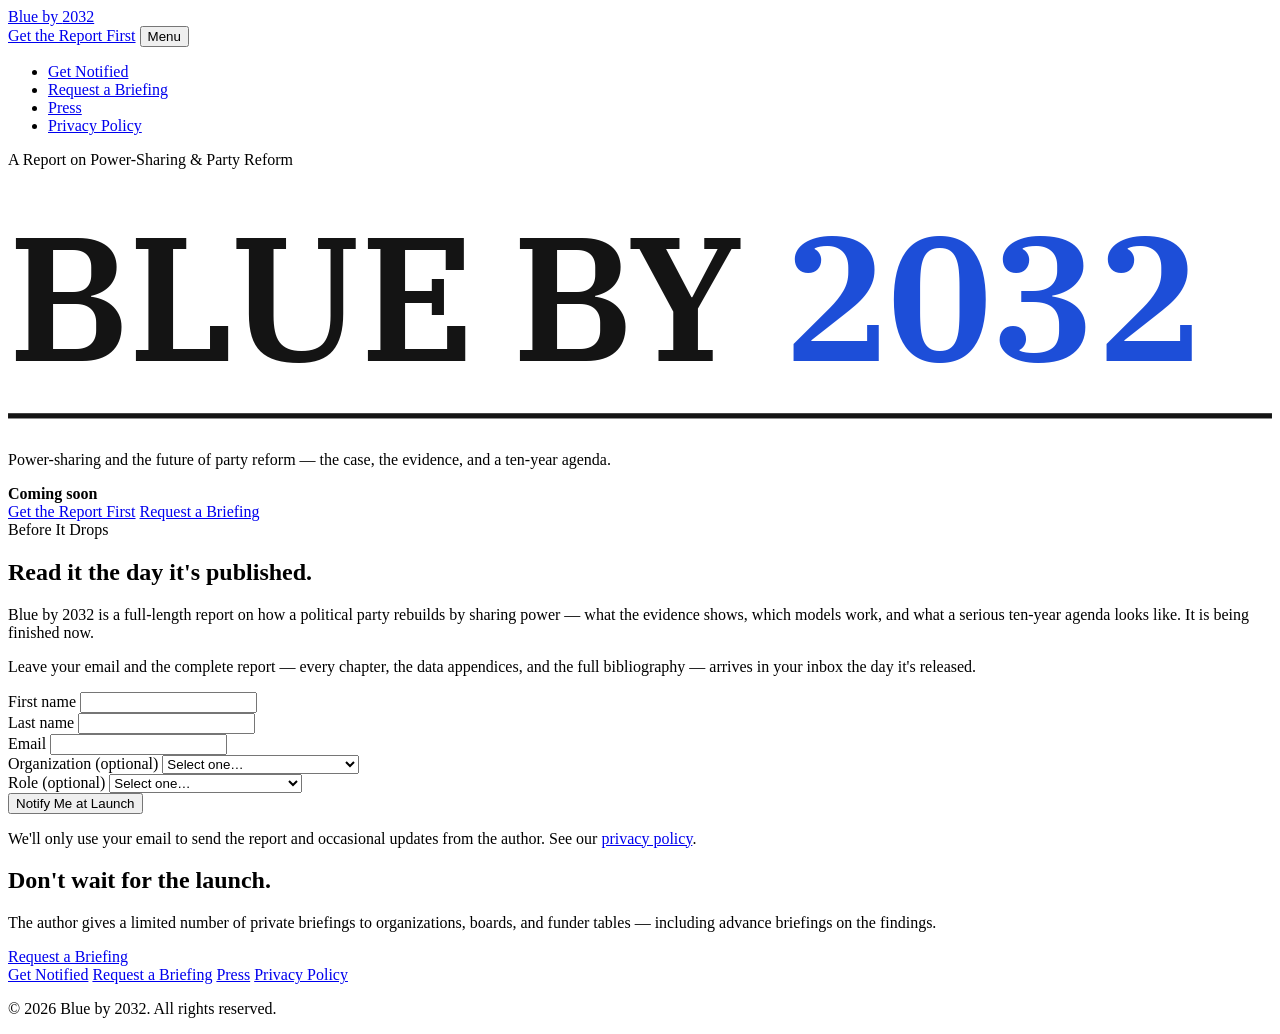
==== report-site/index.html @ 27e2f816 "Mobile hamburger nav + form toasts - Nav drawer extended to every page; toggle renders as a hamburge" ====
<!DOCTYPE html>
<!-- ============================================================
     PRE-LAUNCH HOMEPAGE — live until the manuscript and the
     designed PDF arrive. The full report page is stashed at
     index-report.html; the flip-back checklist is in README.md.
     The notify form below IS the launch download form: same
     Netlify form name (report-download), same fields — so every
     pre-launch signup lands in the same list as launch downloads.
     ============================================================ -->
<html lang="en">
<head>
  <meta charset="UTF-8">
  <meta name="viewport" content="width=device-width, initial-scale=1.0">
  <title>Blue by 2032 — Power-Sharing and the Future of Party Reform</title>
  <meta name="description" content="A forthcoming report on power-sharing and party reform. Sign up to read it the day it's published.">
  <meta property="og:title" content="Blue by 2032">
  <meta property="og:description" content="A forthcoming report on power-sharing and party reform. Sign up to read it the day it's published.">
  <!-- At launch: add assets/social-card.png (1200×630) and restore
       <meta property="og:image" content="/assets/social-card.png"> -->
  <link rel="preconnect" href="https://fonts.googleapis.com">
  <link rel="preconnect" href="https://fonts.gstatic.com" crossorigin>
  <link href="https://fonts.googleapis.com/css2?family=IBM+Plex+Sans:wght@400;600;700&family=IBM+Plex+Serif:ital,wght@0,400;0,600;1,400&display=swap" rel="stylesheet">
  <link rel="stylesheet" href="/css/style.css">
</head>
<body>

  <header class="site-header">
    <div class="bar">
      <a class="brand" href="/">Blue by <span>2032</span></a>
      <div class="header-actions">
        <a class="btn btn-accent" href="#notify">Get the Report First</a>
        <button id="nav-toggle" aria-expanded="false" aria-controls="site-nav" aria-label="Menu">
          <span class="bars" aria-hidden="true"><span></span><span></span><span></span></span><span class="nav-toggle-label">Menu</span>
        </button>
      </div>
    </div>
    <nav id="site-nav" class="site-nav" aria-label="Site">
      <ul>
        <li><a href="#notify">Get Notified</a></li>
        <li><a href="/briefing/">Request a Briefing</a></li>
        <li><a href="/press/">Press</a></li>
        <li><a href="/privacy.html">Privacy Policy</a></li>
      </ul>
    </nav>
  </header>

  <!-- ============ MASTHEAD ============ -->
  <section class="masthead">
    <div class="inner">
      <p class="kicker">A Report on Power-Sharing &amp; Party Reform</p>
      <!-- Wordmark: replace with commissioned SVG (also used for PDF cover + social card) -->
      <svg class="wordmark" viewBox="0 0 720 140" xmlns="http://www.w3.org/2000/svg" role="img" aria-label="Blue by 2032">
        <text x="0" y="100" font-family="IBM Plex Serif, Georgia, serif" font-weight="600" font-size="100" fill="#141414" letter-spacing="-1">BLUE BY <tspan fill="#1d4ed8">2032</tspan></text>
        <rect x="0" y="130" width="720" height="3" fill="#141414"/>
      </svg>
      <p class="subtitle">Power-sharing and the future of party reform — the case, the evidence, and a ten-year agenda.</p>
      <div class="byline">
        <span><strong>Coming soon</strong></span>
      </div>
      <div class="cta-row">
        <a class="btn btn-accent" href="#notify">Get the Report First</a>
        <a class="btn btn-ghost" href="/briefing/">Request a Briefing</a>
      </div>
    </div>
  </section>

  <main class="report">

    <!-- ============ NOTIFY / EARLY ACCESS ============ -->
    <section id="notify">
      <span class="part-label">Before It Drops</span>
      <h2>Read it the day it's published.</h2>
      <p>Blue by 2032 is a full-length report on how a political party rebuilds by sharing power — what the evidence shows, which models work, and what a serious ten-year agenda looks like. It is being finished now.</p>
      <p>Leave your email and the complete report — every chapter, the data appendices, and the full bibliography — arrives in your inbox the day it's released.</p>

      <!-- Same Netlify form as the launch download gate: keep the
           name "report-download" so pre-launch signups and launch
           downloads share one submission list. -->
      <form name="report-download" method="POST" action="/thanks/" data-netlify="true" netlify-honeypot="bot-field">
        <input type="hidden" name="form-name" value="report-download">
        <p style="display:none"><label>Don't fill this out: <input name="bot-field"></label></p>
        <div class="field-row">
          <div class="field">
            <label for="first">First name</label>
            <input id="first" name="first_name" type="text" autocomplete="given-name" required>
          </div>
          <div class="field">
            <label for="last">Last name</label>
            <input id="last" name="last_name" type="text" autocomplete="family-name" required>
          </div>
        </div>
        <div class="field">
          <label for="email">Email</label>
          <input id="email" name="email" type="email" autocomplete="email" required>
        </div>
        <div class="field">
          <label for="org">Organization <span class="opt">(optional)</span></label>
          <select id="org" name="organization_type">
            <option value="">Select one…</option>
            <option>Campaign or party committee</option>
            <option>Advocacy organization</option>
            <option>Foundation or philanthropy</option>
            <option>Academic or research</option>
            <option>Press / media</option>
            <option>Elected office or government</option>
            <option>Other</option>
          </select>
        </div>
        <div class="field">
          <label for="role">Role <span class="opt">(optional)</span></label>
          <select id="role" name="role">
            <option value="">Select one…</option>
            <option>Principal / Executive Director</option>
            <option>Donor / Funder</option>
            <option>Staff — strategy or political</option>
            <option>Staff — communications</option>
            <option>Researcher / Academic</option>
            <option>Journalist</option>
            <option>Organizer / Volunteer</option>
            <option>Other</option>
          </select>
        </div>
        <button class="btn btn-accent" type="submit">Notify Me at Launch</button>
        <p class="form-note">We'll only use your email to send the report and occasional updates from the author. See our <a href="/privacy.html">privacy policy</a>.</p>
      </form>
    </section>
  </main>

  <div class="cta-band">
    <div class="inner">
      <h2>Don't wait for the launch.</h2>
      <p>The author gives a limited number of private briefings to organizations, boards, and funder tables — including advance briefings on the findings.</p>
      <a class="btn btn-accent" href="/briefing/">Request a Briefing</a>
    </div>
  </div>

  <footer class="site-footer">
    <div class="inner">
      <nav aria-label="Footer">
        <a href="#notify">Get Notified</a>
        <a href="/briefing/">Request a Briefing</a>
        <a href="/press/">Press</a>
        <a href="/privacy.html">Privacy Policy</a>
      </nav>
      <p class="legal">© 2026 Blue by 2032. All rights reserved.</p>
    </div>
  </footer>

  <script src="/js/main.js"></script>
</body>
</html>
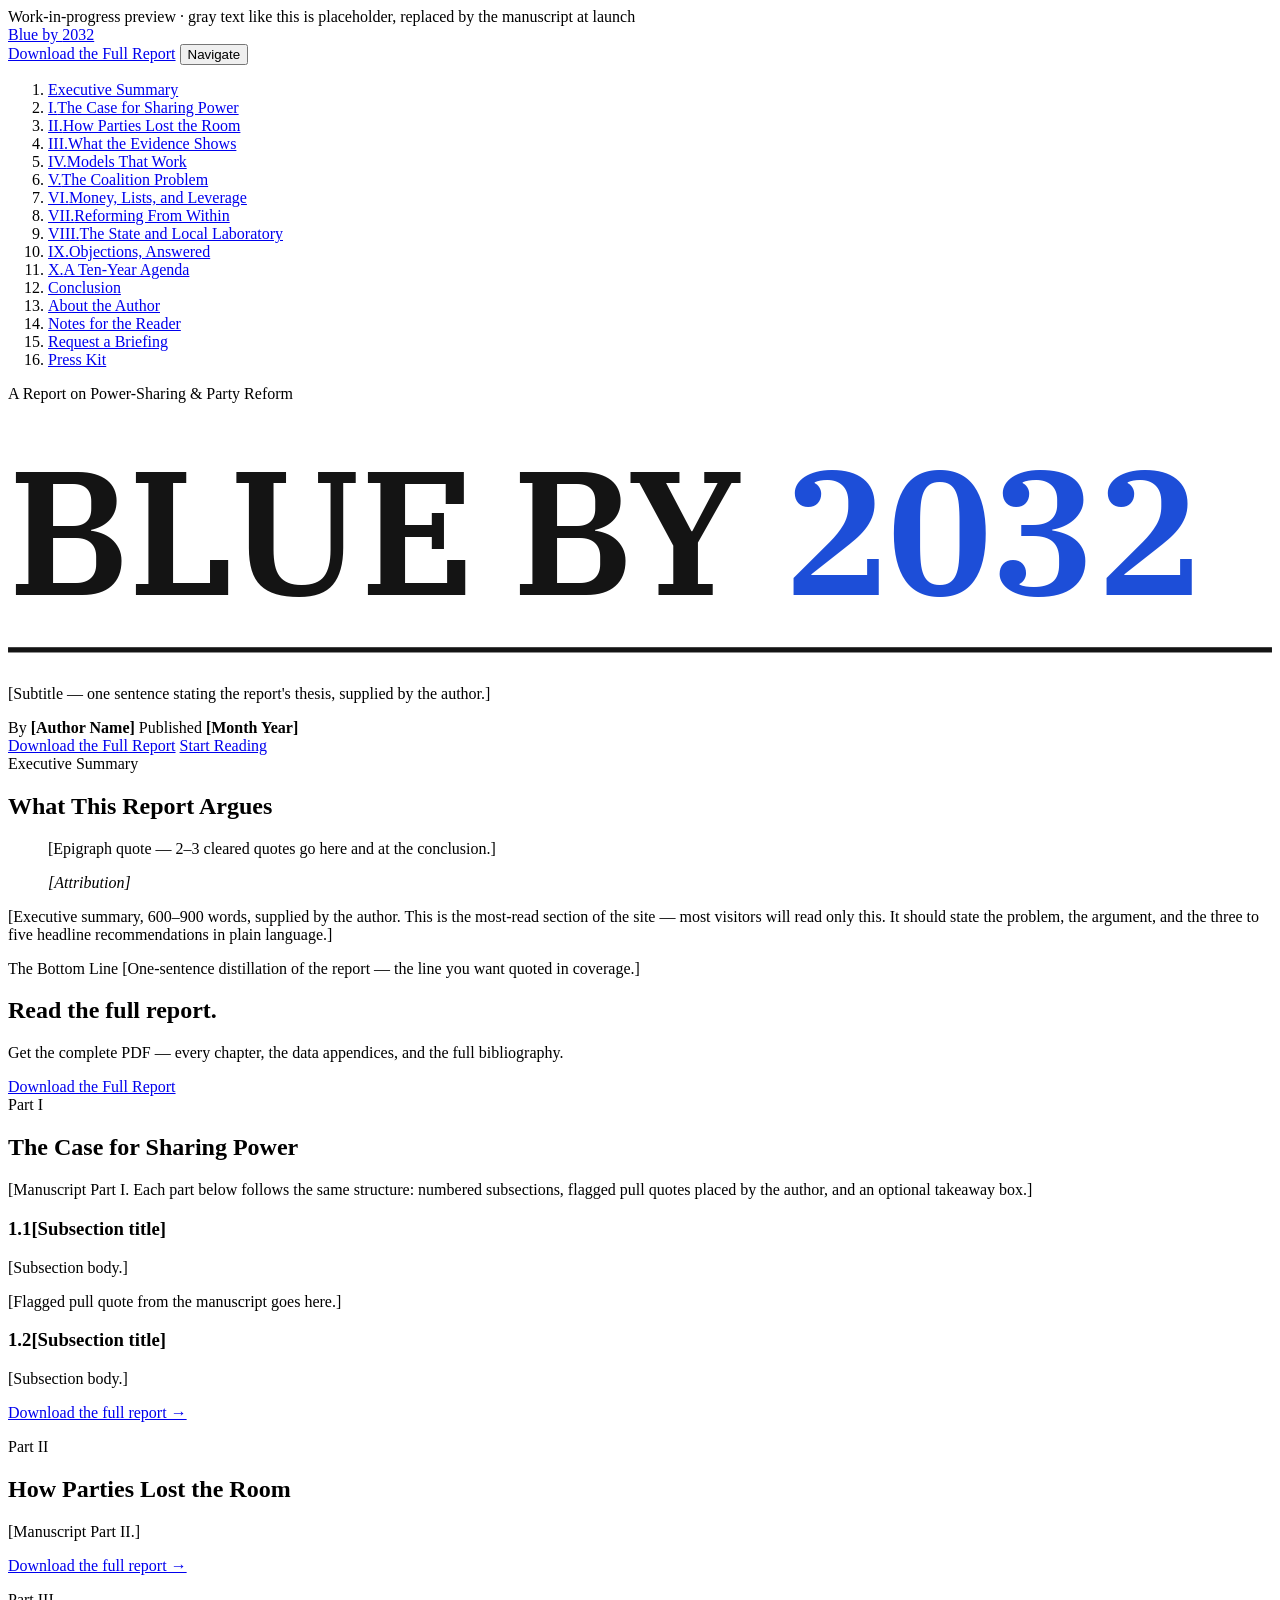
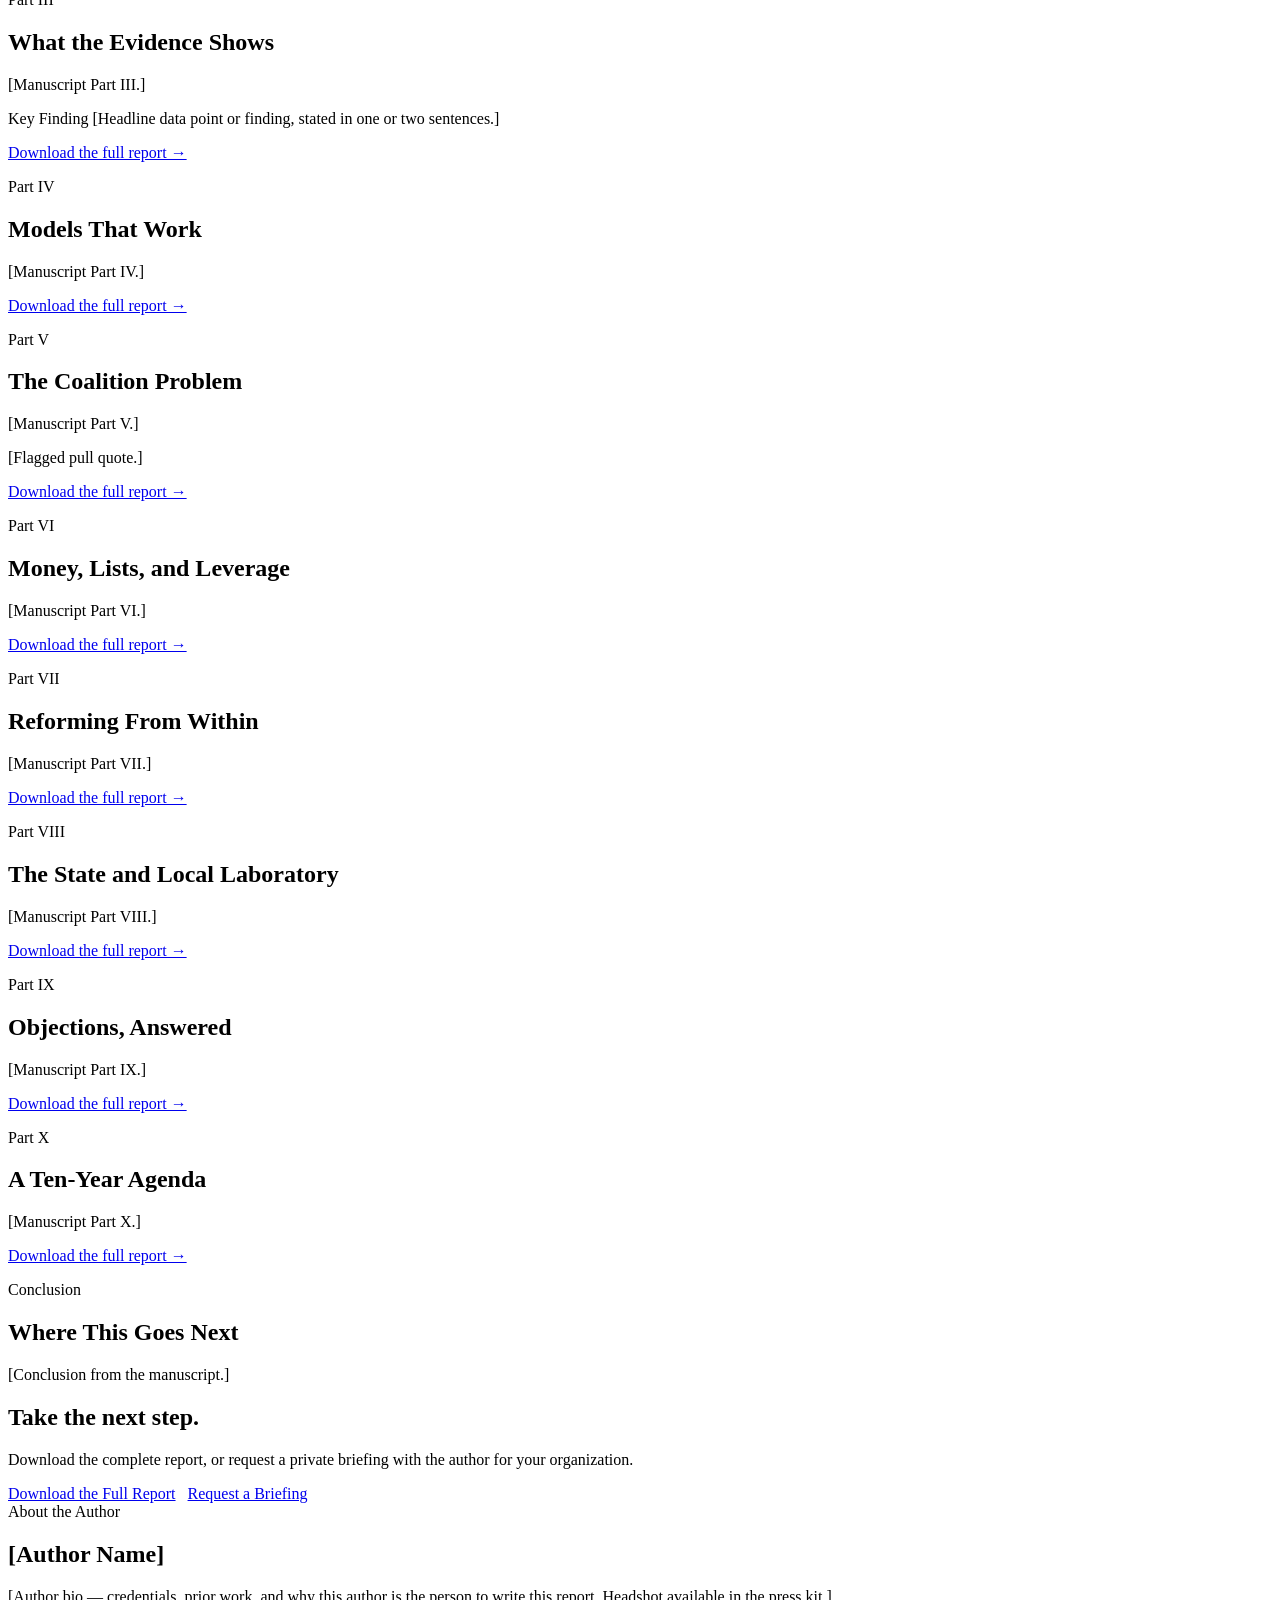
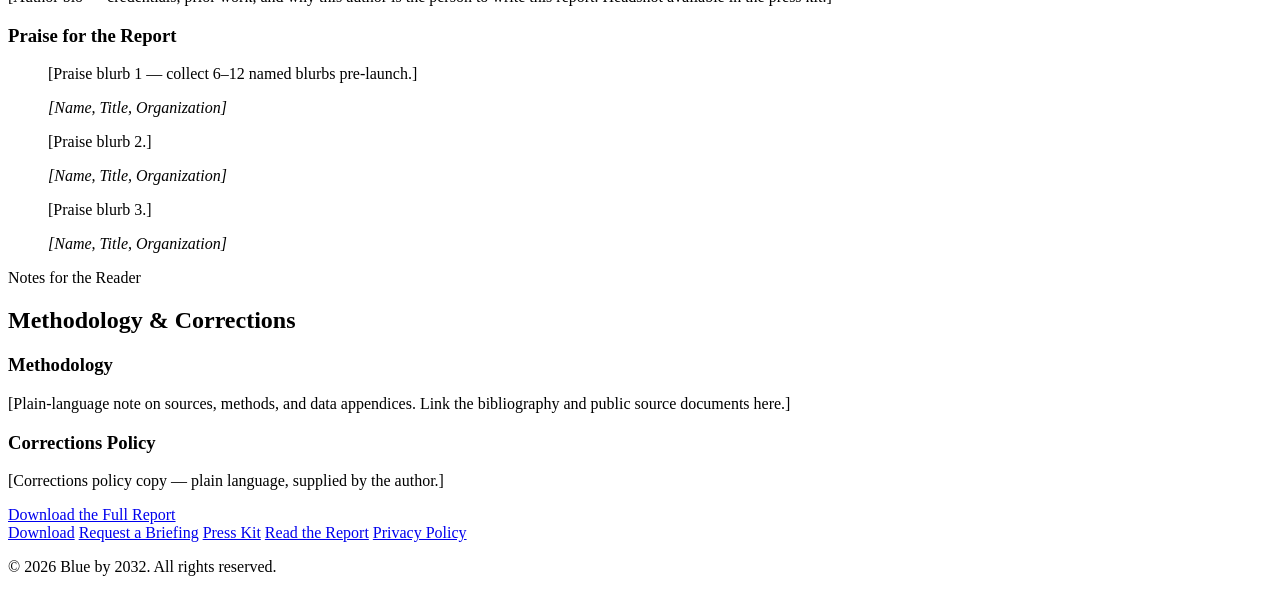
==== commit ab449291: "Promote the report to homepage; retire the holding page Client decided site + report launch together" ====
--- a/report-site/index.html
+++ b/report-site/index.html
@@ -1,50 +1,66 @@
 <!DOCTYPE html>
 <!-- ============================================================
-     PRE-LAUNCH HOMEPAGE — live until the manuscript and the
-     designed PDF arrive. The full report page is stashed at
-     index-report.html; the flip-back checklist is in README.md.
-     The notify form below IS the launch download form: same
-     Netlify form name (report-download), same fields — so every
-     pre-launch signup lands in the same list as launch downloads.
+     HOMEPAGE — the full report. Placeholder content until the
+     manuscript arrives; the whole site is password-gated (Netlify
+     SITE_PASSWORD env var) until launch, so no noindex is needed.
+     AT LAUNCH: pour in the manuscript, remove the .preview-note
+     banner below, drop the designed PDF at assets/report.pdf, then
+     delete the SITE_PASSWORD env var in Netlify to go public.
      ============================================================ -->
 <html lang="en">
 <head>
   <meta charset="UTF-8">
   <meta name="viewport" content="width=device-width, initial-scale=1.0">
   <title>Blue by 2032 — Power-Sharing and the Future of Party Reform</title>
-  <meta name="description" content="A forthcoming report on power-sharing and party reform. Sign up to read it the day it's published.">
+  <meta name="description" content="A report on power-sharing and party reform. Read the full report online or download the PDF.">
+  <!-- Social card: replace assets/social-card.png with the rendered wordmark art -->
   <meta property="og:title" content="Blue by 2032">
-  <meta property="og:description" content="A forthcoming report on power-sharing and party reform. Sign up to read it the day it's published.">
-  <!-- At launch: add assets/social-card.png (1200×630) and restore
-       <meta property="og:image" content="/assets/social-card.png"> -->
+  <meta property="og:description" content="A report on power-sharing and party reform.">
+  <meta property="og:image" content="/assets/social-card.png">
   <link rel="preconnect" href="https://fonts.googleapis.com">
   <link rel="preconnect" href="https://fonts.gstatic.com" crossorigin>
   <link href="https://fonts.googleapis.com/css2?family=IBM+Plex+Sans:wght@400;600;700&family=IBM+Plex+Serif:ital,wght@0,400;0,600;1,400&display=swap" rel="stylesheet">
   <link rel="stylesheet" href="/css/style.css">
 </head>
 <body>
+  <div id="progress" aria-hidden="true"></div>
+
+  <!-- Placeholder banner — remove at launch -->
+  <div class="preview-note">Work-in-progress preview &middot; <span class="placeholder">gray text like this</span> is placeholder, replaced by the manuscript at launch</div>
 
   <header class="site-header">
     <div class="bar">
       <a class="brand" href="/">Blue by <span>2032</span></a>
       <div class="header-actions">
-        <a class="btn btn-accent" href="#notify">Get the Report First</a>
-        <button id="nav-toggle" aria-expanded="false" aria-controls="site-nav" aria-label="Menu">
-          <span class="bars" aria-hidden="true"><span></span><span></span><span></span></span><span class="nav-toggle-label">Menu</span>
+        <a class="btn btn-accent" href="/download/">Download the Full Report</a>
+        <button id="nav-toggle" aria-expanded="false" aria-controls="site-nav" aria-label="Navigate">
+          <span class="bars" aria-hidden="true"><span></span><span></span><span></span></span><span class="nav-toggle-label">Navigate</span>
         </button>
       </div>
     </div>
-    <nav id="site-nav" class="site-nav" aria-label="Site">
-      <ul>
-        <li><a href="#notify">Get Notified</a></li>
+    <nav id="site-nav" class="site-nav" aria-label="Report sections">
+      <ol>
+        <li><a href="#executive-summary">Executive Summary</a></li>
+        <li><a href="#part-1"><span class="nav-num">I.</span>The Case for Sharing Power</a></li>
+        <li><a href="#part-2"><span class="nav-num">II.</span>How Parties Lost the Room</a></li>
+        <li><a href="#part-3"><span class="nav-num">III.</span>What the Evidence Shows</a></li>
+        <li><a href="#part-4"><span class="nav-num">IV.</span>Models That Work</a></li>
+        <li><a href="#part-5"><span class="nav-num">V.</span>The Coalition Problem</a></li>
+        <li><a href="#part-6"><span class="nav-num">VI.</span>Money, Lists, and Leverage</a></li>
+        <li><a href="#part-7"><span class="nav-num">VII.</span>Reforming From Within</a></li>
+        <li><a href="#part-8"><span class="nav-num">VIII.</span>The State and Local Laboratory</a></li>
+        <li><a href="#part-9"><span class="nav-num">IX.</span>Objections, Answered</a></li>
+        <li><a href="#part-10"><span class="nav-num">X.</span>A Ten-Year Agenda</a></li>
+        <li><a href="#conclusion">Conclusion</a></li>
+        <li><a href="#author">About the Author</a></li>
+        <li><a href="#notes">Notes for the Reader</a></li>
         <li><a href="/briefing/">Request a Briefing</a></li>
-        <li><a href="/press/">Press</a></li>
-        <li><a href="/privacy.html">Privacy Policy</a></li>
-      </ul>
+        <li><a href="/press/">Press Kit</a></li>
+      </ol>
     </nav>
   </header>
 
-  <!-- ============ MASTHEAD ============ -->
+  <!-- ============ MASTHEAD / REPORT COVER ============ -->
   <section class="masthead">
     <div class="inner">
       <p class="kicker">A Report on Power-Sharing &amp; Party Reform</p>
@@ -53,93 +69,189 @@
         <text x="0" y="100" font-family="IBM Plex Serif, Georgia, serif" font-weight="600" font-size="100" fill="#141414" letter-spacing="-1">BLUE BY <tspan fill="#1d4ed8">2032</tspan></text>
         <rect x="0" y="130" width="720" height="3" fill="#141414"/>
       </svg>
-      <p class="subtitle">Power-sharing and the future of party reform — the case, the evidence, and a ten-year agenda.</p>
+      <p class="subtitle placeholder">[Subtitle — one sentence stating the report's thesis, supplied by the author.]</p>
       <div class="byline">
-        <span><strong>Coming soon</strong></span>
+        <span>By <strong>[Author Name]</strong></span>
+        <span>Published <strong>[Month Year]</strong></span>
       </div>
       <div class="cta-row">
-        <a class="btn btn-accent" href="#notify">Get the Report First</a>
-        <a class="btn btn-ghost" href="/briefing/">Request a Briefing</a>
+        <a class="btn btn-accent" href="/download/">Download the Full Report</a>
+        <a class="btn btn-ghost" href="#executive-summary">Start Reading</a>
       </div>
     </div>
   </section>
 
   <main class="report">
 
-    <!-- ============ NOTIFY / EARLY ACCESS ============ -->
-    <section id="notify">
-      <span class="part-label">Before It Drops</span>
-      <h2>Read it the day it's published.</h2>
-      <p>Blue by 2032 is a full-length report on how a political party rebuilds by sharing power — what the evidence shows, which models work, and what a serious ten-year agenda looks like. It is being finished now.</p>
-      <p>Leave your email and the complete report — every chapter, the data appendices, and the full bibliography — arrives in your inbox the day it's released.</p>
-
-      <!-- Same Netlify form as the launch download gate: keep the
-           name "report-download" so pre-launch signups and launch
-           downloads share one submission list. -->
-      <form name="report-download" method="POST" action="/thanks/" data-netlify="true" netlify-honeypot="bot-field">
-        <input type="hidden" name="form-name" value="report-download">
-        <p style="display:none"><label>Don't fill this out: <input name="bot-field"></label></p>
-        <div class="field-row">
-          <div class="field">
-            <label for="first">First name</label>
-            <input id="first" name="first_name" type="text" autocomplete="given-name" required>
-          </div>
-          <div class="field">
-            <label for="last">Last name</label>
-            <input id="last" name="last_name" type="text" autocomplete="family-name" required>
-          </div>
-        </div>
-        <div class="field">
-          <label for="email">Email</label>
-          <input id="email" name="email" type="email" autocomplete="email" required>
-        </div>
-        <div class="field">
-          <label for="org">Organization <span class="opt">(optional)</span></label>
-          <select id="org" name="organization_type">
-            <option value="">Select one…</option>
-            <option>Campaign or party committee</option>
-            <option>Advocacy organization</option>
-            <option>Foundation or philanthropy</option>
-            <option>Academic or research</option>
-            <option>Press / media</option>
-            <option>Elected office or government</option>
-            <option>Other</option>
-          </select>
-        </div>
-        <div class="field">
-          <label for="role">Role <span class="opt">(optional)</span></label>
-          <select id="role" name="role">
-            <option value="">Select one…</option>
-            <option>Principal / Executive Director</option>
-            <option>Donor / Funder</option>
-            <option>Staff — strategy or political</option>
-            <option>Staff — communications</option>
-            <option>Researcher / Academic</option>
-            <option>Journalist</option>
-            <option>Organizer / Volunteer</option>
-            <option>Other</option>
-          </select>
-        </div>
-        <button class="btn btn-accent" type="submit">Notify Me at Launch</button>
-        <p class="form-note">We'll only use your email to send the report and occasional updates from the author. See our <a href="/privacy.html">privacy policy</a>.</p>
-      </form>
+    <!-- ============ EXECUTIVE SUMMARY ============ -->
+    <section id="executive-summary">
+      <span class="part-label">Executive Summary</span>
+      <h2>What This Report Argues</h2>
+      <blockquote class="epigraph">
+        <p class="placeholder">[Epigraph quote — 2–3 cleared quotes go here and at the conclusion.]</p>
+        <cite class="placeholder">[Attribution]</cite>
+      </blockquote>
+      <p class="placeholder">[Executive summary, 600–900 words, supplied by the author. This is the most-read section of the site — most visitors will read only this. It should state the problem, the argument, and the three to five headline recommendations in plain language.]</p>
+      <div class="takeaway">
+        <span class="takeaway-label">The Bottom Line</span>
+        <span class="placeholder">[One-sentence distillation of the report — the line you want quoted in coverage.]</span>
+      </div>
     </section>
   </main>
 
   <div class="cta-band">
     <div class="inner">
-      <h2>Don't wait for the launch.</h2>
-      <p>The author gives a limited number of private briefings to organizations, boards, and funder tables — including advance briefings on the findings.</p>
-      <a class="btn btn-accent" href="/briefing/">Request a Briefing</a>
+      <h2>Read the full report.</h2>
+      <p>Get the complete PDF — every chapter, the data appendices, and the full bibliography.</p>
+      <a class="btn btn-accent" href="/download/">Download the Full Report</a>
     </div>
   </div>
 
+  <main class="report">
+
+    <!-- ============ PART I ============ -->
+    <section id="part-1">
+      <span class="part-label">Part I</span>
+      <h2>The Case for Sharing Power</h2>
+      <p class="placeholder">[Manuscript Part I. Each part below follows the same structure: numbered subsections, flagged pull quotes placed by the author, and an optional takeaway box.]</p>
+      <h3><span class="subsection-num">1.1</span><span class="placeholder">[Subsection title]</span></h3>
+      <p class="placeholder">[Subsection body.]</p>
+      <div class="pull-quote"><p class="placeholder">[Flagged pull quote from the manuscript goes here.]</p></div>
+      <h3><span class="subsection-num">1.2</span><span class="placeholder">[Subsection title]</span></h3>
+      <p class="placeholder">[Subsection body.]</p>
+      <p class="part-cta"><a href="/download/">Download the full report →</a></p>
+    </section>
+
+    <!-- ============ PART II ============ -->
+    <section id="part-2">
+      <span class="part-label">Part II</span>
+      <h2>How Parties Lost the Room</h2>
+      <p class="placeholder">[Manuscript Part II.]</p>
+      <p class="part-cta"><a href="/download/">Download the full report →</a></p>
+    </section>
+
+    <!-- ============ PART III ============ -->
+    <section id="part-3">
+      <span class="part-label">Part III</span>
+      <h2>What the Evidence Shows</h2>
+      <p class="placeholder">[Manuscript Part III.]</p>
+      <div class="takeaway">
+        <span class="takeaway-label">Key Finding</span>
+        <span class="placeholder">[Headline data point or finding, stated in one or two sentences.]</span>
+      </div>
+      <p class="part-cta"><a href="/download/">Download the full report →</a></p>
+    </section>
+
+    <!-- ============ PART IV ============ -->
+    <section id="part-4">
+      <span class="part-label">Part IV</span>
+      <h2>Models That Work</h2>
+      <p class="placeholder">[Manuscript Part IV.]</p>
+      <p class="part-cta"><a href="/download/">Download the full report →</a></p>
+    </section>
+
+    <!-- ============ PART V ============ -->
+    <section id="part-5">
+      <span class="part-label">Part V</span>
+      <h2>The Coalition Problem</h2>
+      <p class="placeholder">[Manuscript Part V.]</p>
+      <div class="pull-quote"><p class="placeholder">[Flagged pull quote.]</p></div>
+      <p class="part-cta"><a href="/download/">Download the full report →</a></p>
+    </section>
+
+    <!-- ============ PART VI ============ -->
+    <section id="part-6">
+      <span class="part-label">Part VI</span>
+      <h2>Money, Lists, and Leverage</h2>
+      <p class="placeholder">[Manuscript Part VI.]</p>
+      <p class="part-cta"><a href="/download/">Download the full report →</a></p>
+    </section>
+
+    <!-- ============ PART VII ============ -->
+    <section id="part-7">
+      <span class="part-label">Part VII</span>
+      <h2>Reforming From Within</h2>
+      <p class="placeholder">[Manuscript Part VII.]</p>
+      <p class="part-cta"><a href="/download/">Download the full report →</a></p>
+    </section>
+
+    <!-- ============ PART VIII ============ -->
+    <section id="part-8">
+      <span class="part-label">Part VIII</span>
+      <h2>The State and Local Laboratory</h2>
+      <p class="placeholder">[Manuscript Part VIII.]</p>
+      <p class="part-cta"><a href="/download/">Download the full report →</a></p>
+    </section>
+
+    <!-- ============ PART IX ============ -->
+    <section id="part-9">
+      <span class="part-label">Part IX</span>
+      <h2>Objections, Answered</h2>
+      <p class="placeholder">[Manuscript Part IX.]</p>
+      <p class="part-cta"><a href="/download/">Download the full report →</a></p>
+    </section>
+
+    <!-- ============ PART X ============ -->
+    <section id="part-10">
+      <span class="part-label">Part X</span>
+      <h2>A Ten-Year Agenda</h2>
+      <p class="placeholder">[Manuscript Part X.]</p>
+      <p class="part-cta"><a href="/download/">Download the full report →</a></p>
+    </section>
+
+    <!-- ============ CONCLUSION ============ -->
+    <section id="conclusion">
+      <span class="part-label">Conclusion</span>
+      <h2>Where This Goes Next</h2>
+      <p class="placeholder">[Conclusion from the manuscript.]</p>
+    </section>
+  </main>
+
+  <div class="cta-band">
+    <div class="inner">
+      <h2>Take the next step.</h2>
+      <p>Download the complete report, or request a private briefing with the author for your organization.</p>
+      <a class="btn btn-accent" href="/download/">Download the Full Report</a>&nbsp;&nbsp;
+      <a class="btn btn-ghost" href="/briefing/">Request a Briefing</a>
+    </div>
+  </div>
+
+  <main class="report">
+
+    <!-- ============ ABOUT THE AUTHOR ============ -->
+    <section id="author">
+      <span class="part-label">About the Author</span>
+      <h2 class="placeholder">[Author Name]</h2>
+      <p class="placeholder">[Author bio — credentials, prior work, and why this author is the person to write this report. Headshot available in the press kit.]</p>
+      <h3>Praise for the Report</h3>
+      <div class="blurbs">
+        <blockquote class="blurb"><p class="placeholder">[Praise blurb 1 — collect 6–12 named blurbs pre-launch.]</p><cite class="placeholder">[Name, Title, Organization]</cite></blockquote>
+        <blockquote class="blurb"><p class="placeholder">[Praise blurb 2.]</p><cite class="placeholder">[Name, Title, Organization]</cite></blockquote>
+        <blockquote class="blurb"><p class="placeholder">[Praise blurb 3.]</p><cite class="placeholder">[Name, Title, Organization]</cite></blockquote>
+      </div>
+    </section>
+
+    <!-- ============ NOTES FOR THE READER ============ -->
+    <section id="notes">
+      <span class="part-label">Notes for the Reader</span>
+      <h2>Methodology &amp; Corrections</h2>
+      <h3>Methodology</h3>
+      <p class="placeholder">[Plain-language note on sources, methods, and data appendices. Link the bibliography and public source documents here.]</p>
+      <h3>Corrections Policy</h3>
+      <p class="placeholder">[Corrections policy copy — plain language, supplied by the author.]</p>
+    </section>
+  </main>
+
   <footer class="site-footer">
     <div class="inner">
+      <div class="footer-cta">
+        <a class="btn btn-accent" href="/download/">Download the Full Report</a>
+      </div>
       <nav aria-label="Footer">
-        <a href="#notify">Get Notified</a>
+        <a href="/download/">Download</a>
         <a href="/briefing/">Request a Briefing</a>
-        <a href="/press/">Press</a>
+        <a href="/press/">Press Kit</a>
+        <a href="#executive-summary">Read the Report</a>
         <a href="/privacy.html">Privacy Policy</a>
       </nav>
       <p class="legal">© 2026 Blue by 2032. All rights reserved.</p>
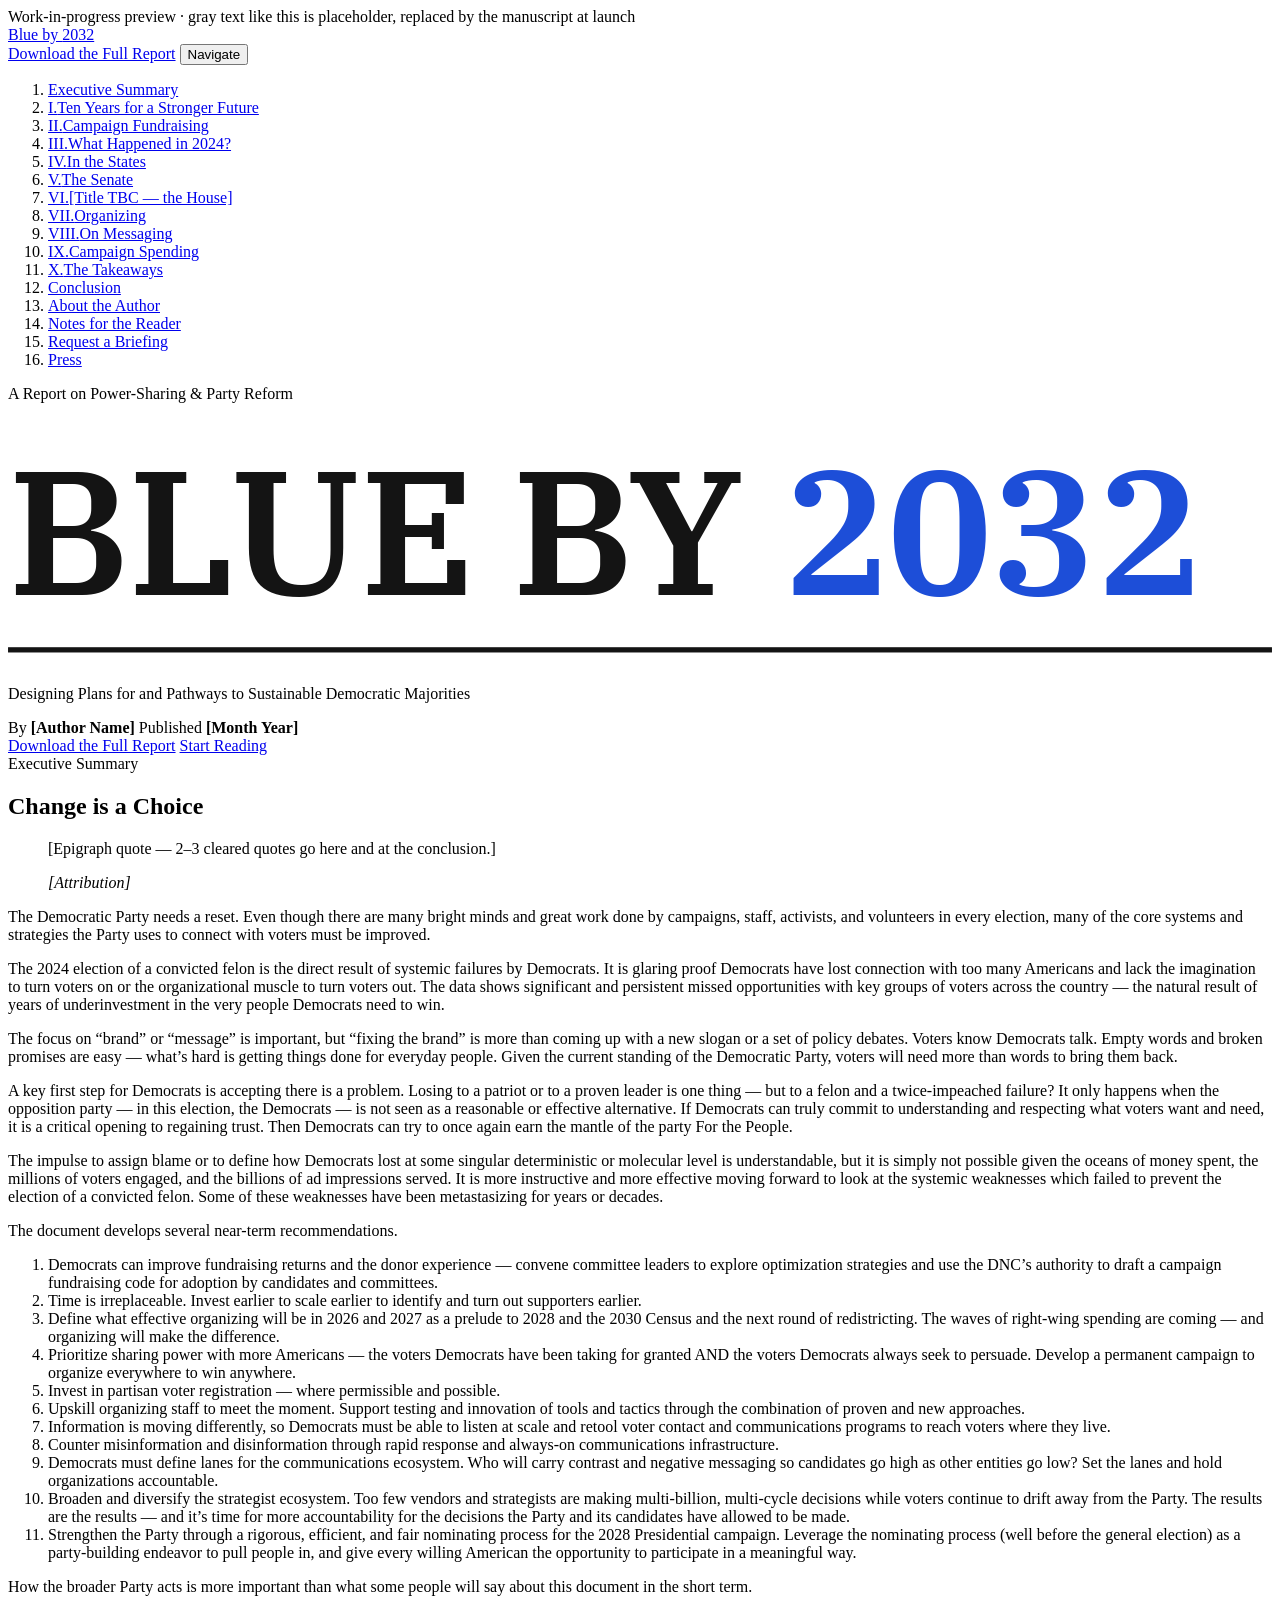
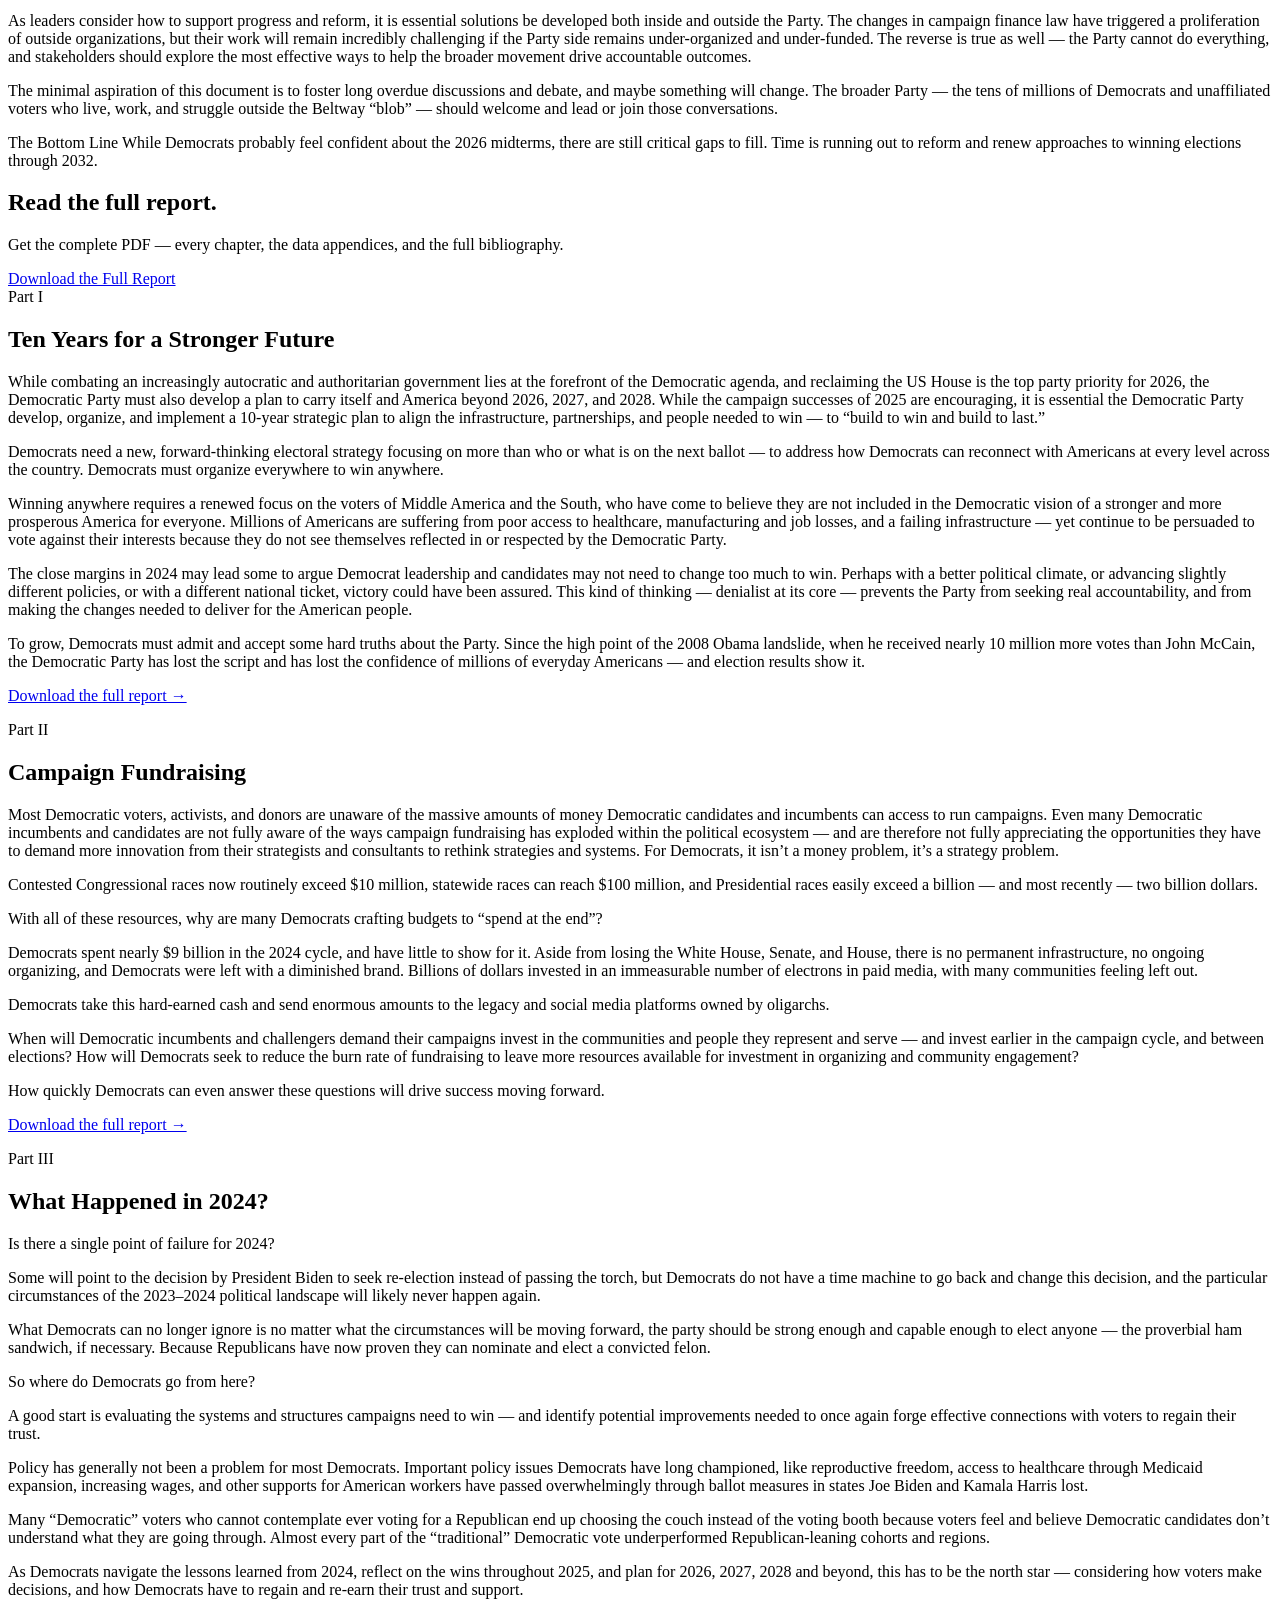
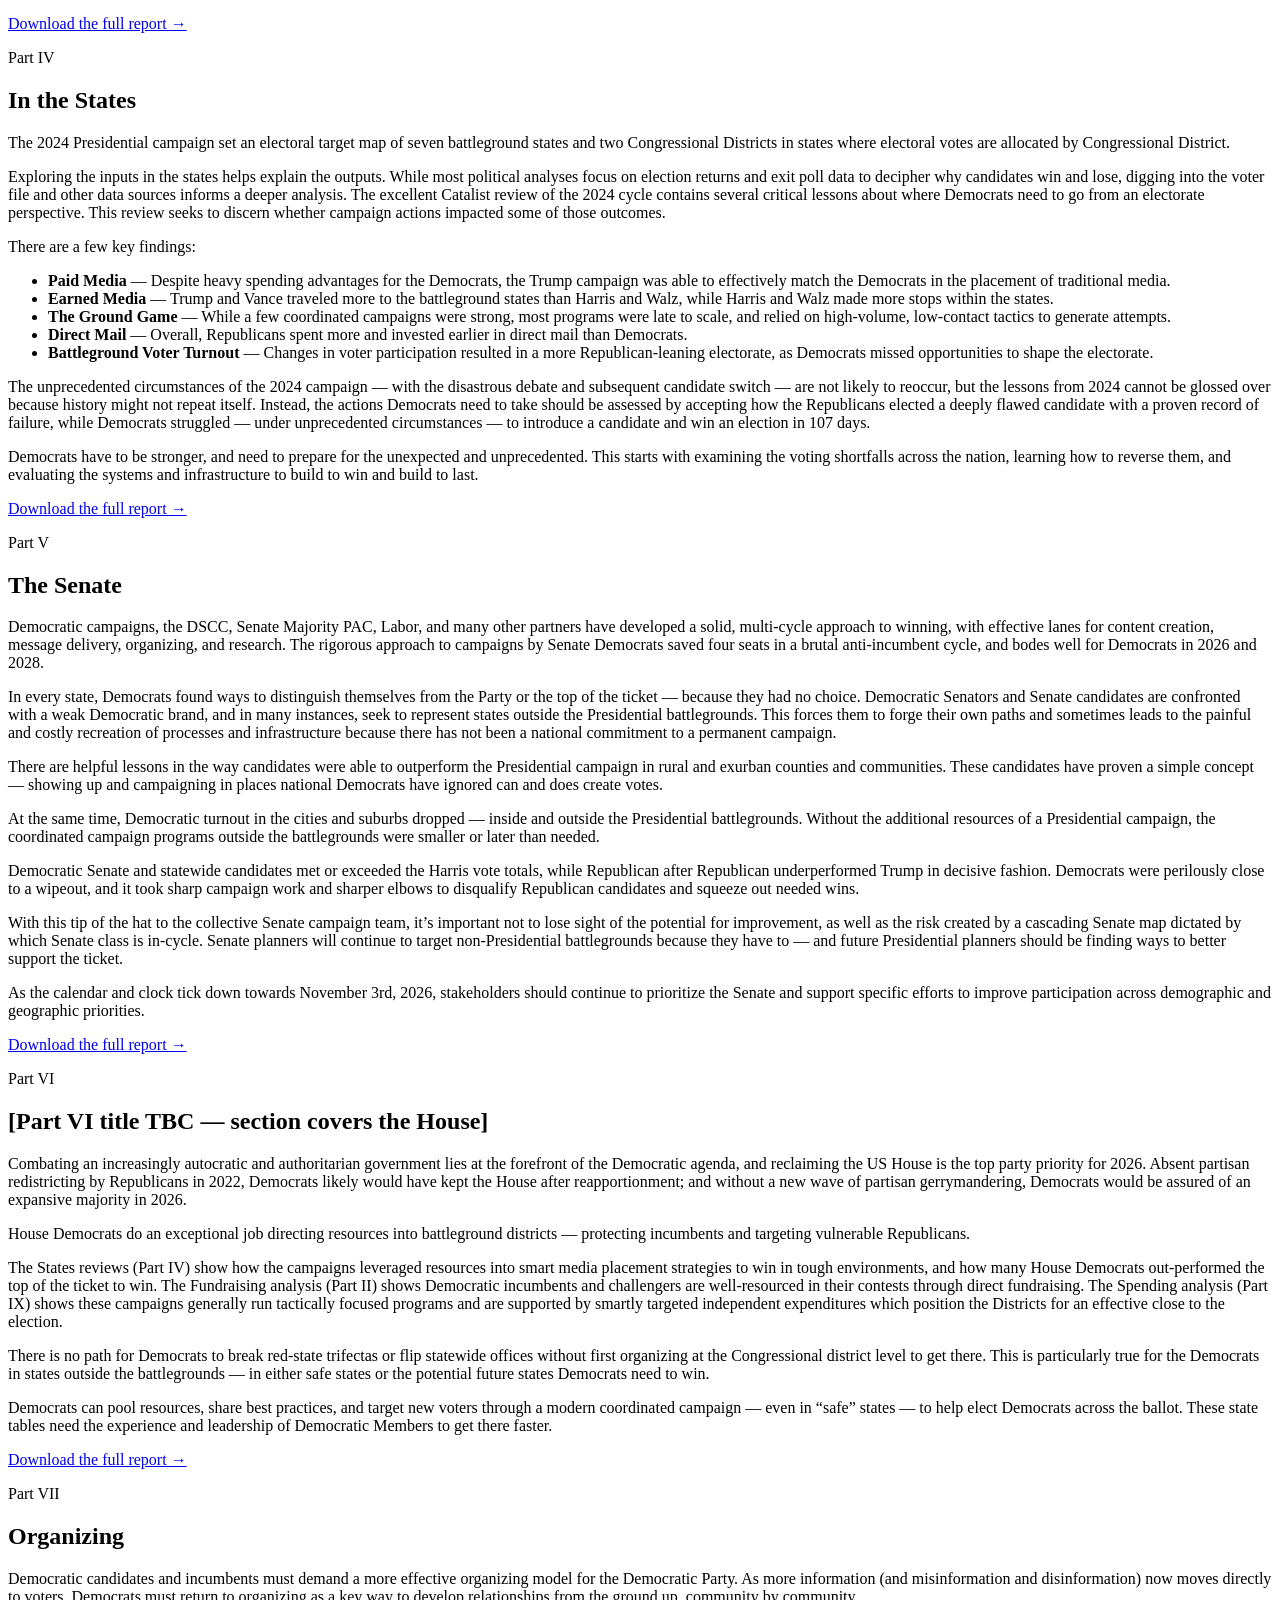
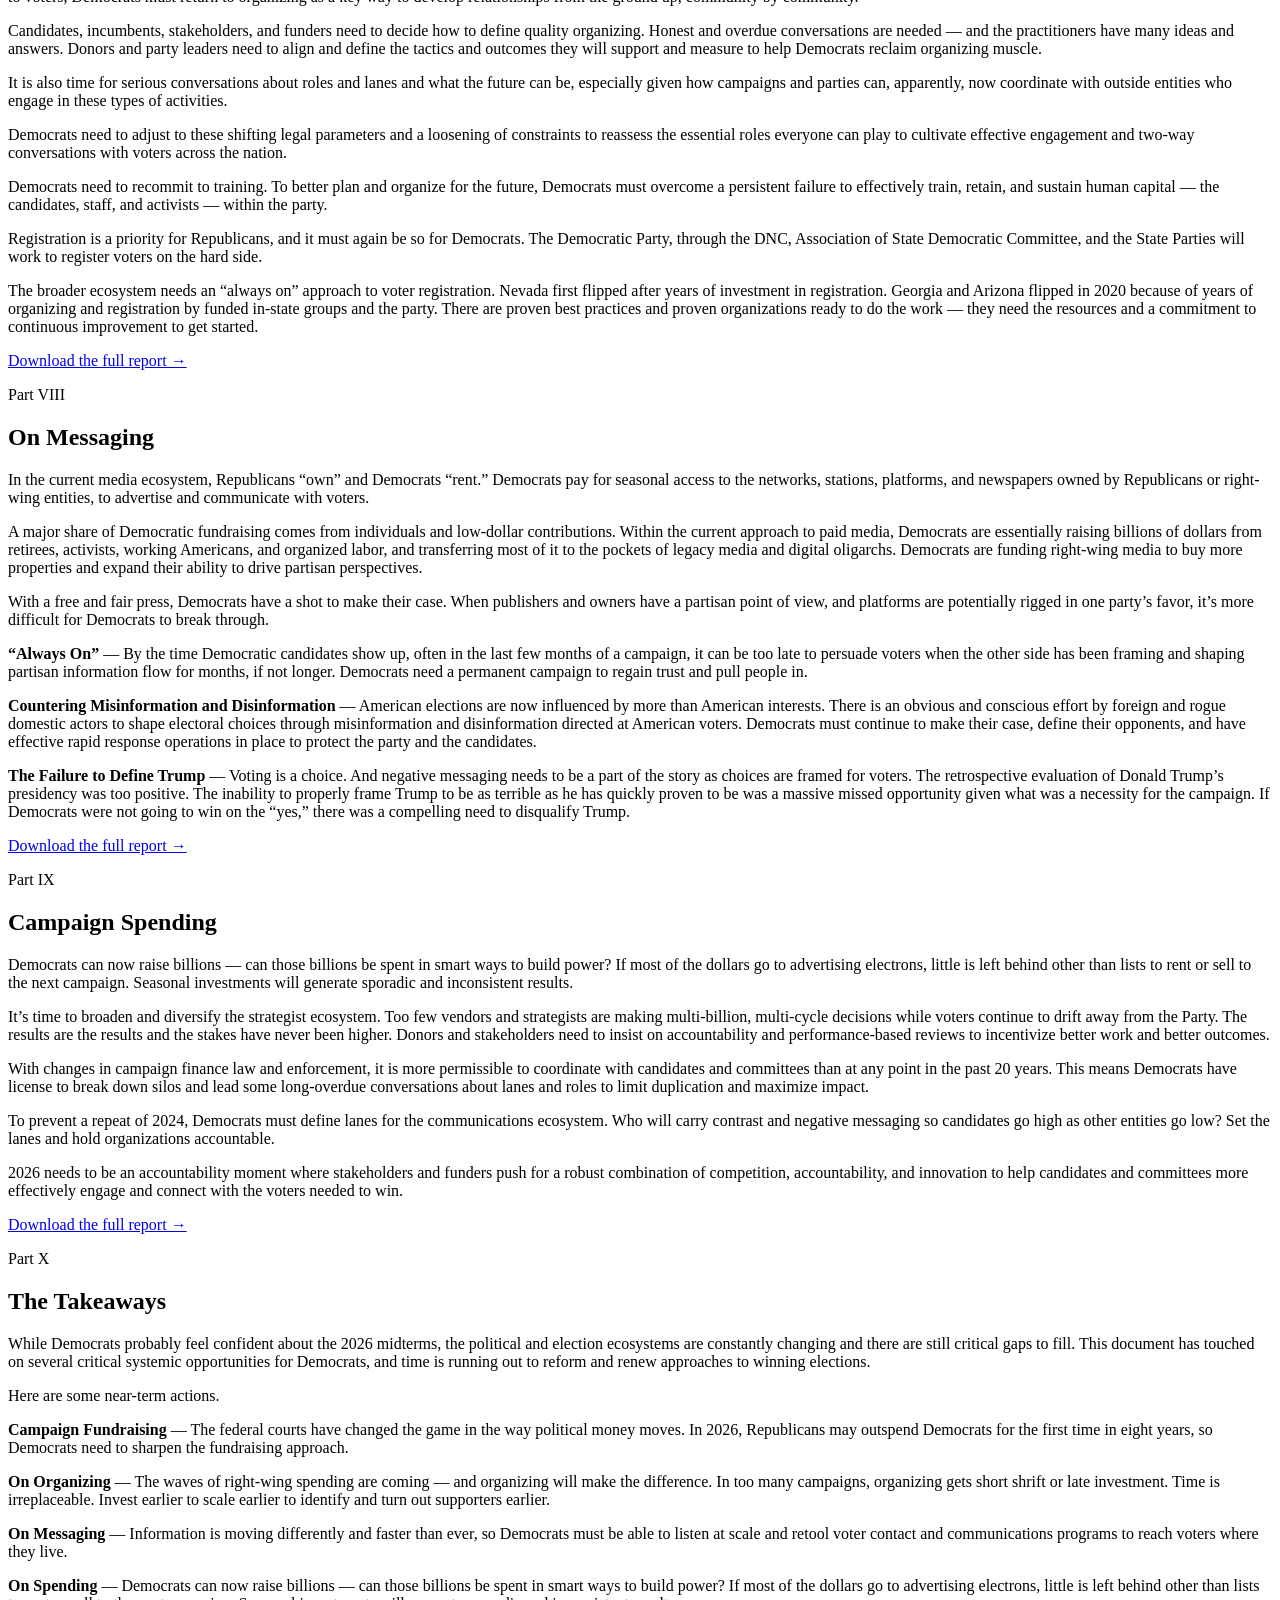
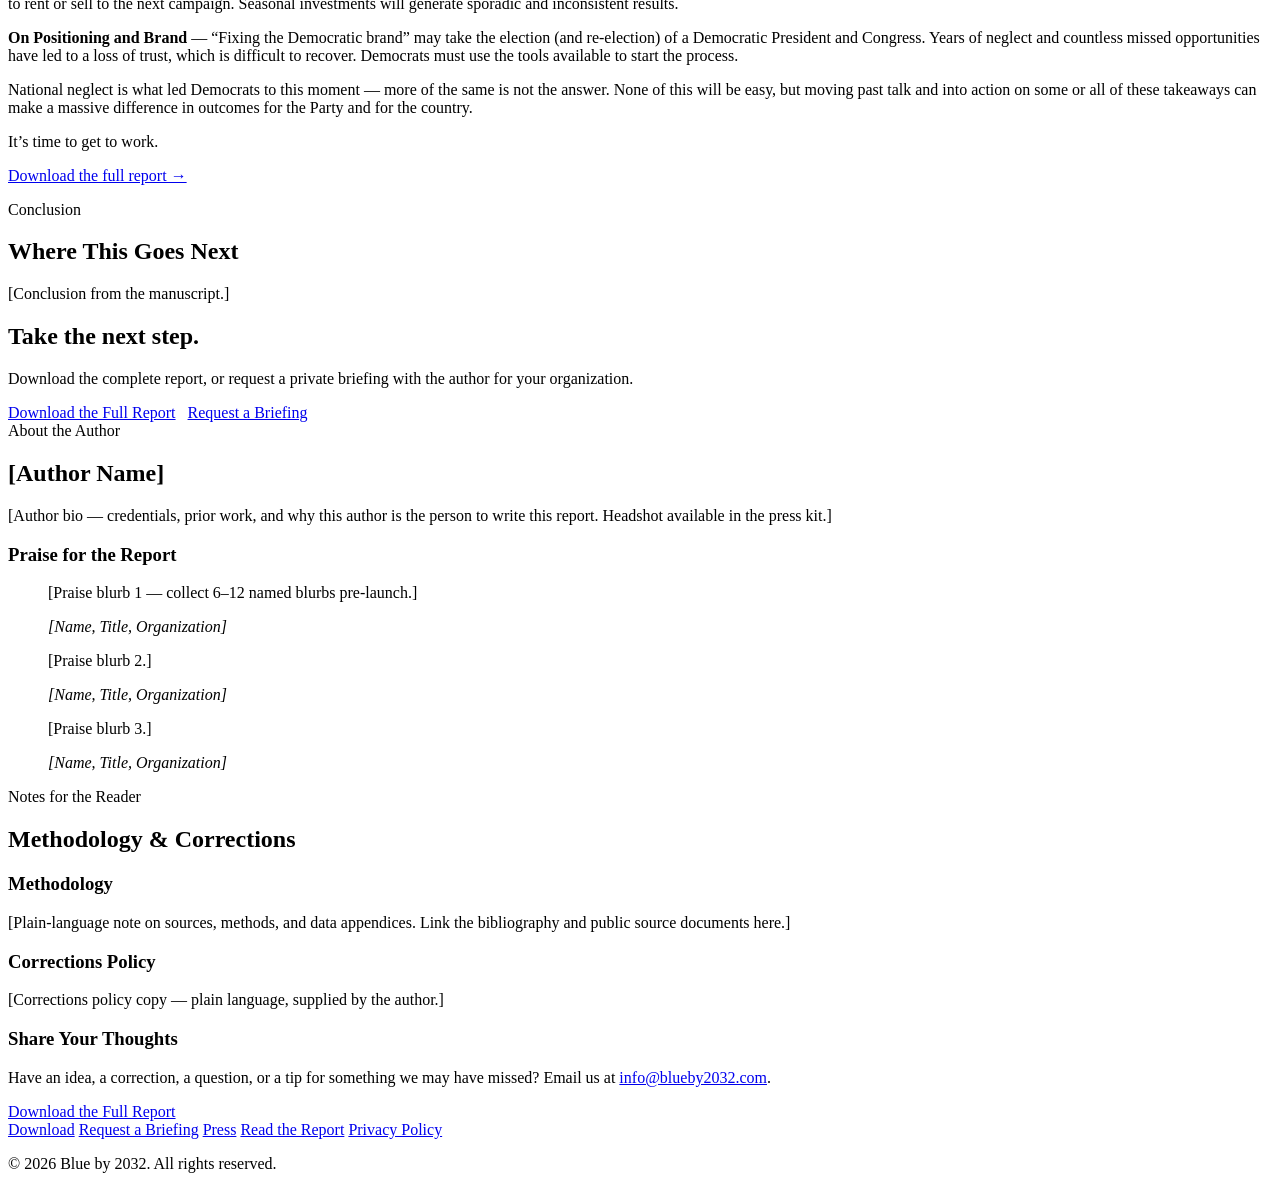
==== commit 9b2d405c: "Pour client site copy: exec summary + all ten parts, utility-page launch copy From the July 22 clien" ====
--- a/report-site/index.html
+++ b/report-site/index.html
@@ -1,17 +1,19 @@
 <!DOCTYPE html>
 <!-- ============================================================
-     HOMEPAGE — the full report. Placeholder content until the
-     manuscript arrives; the whole site is password-gated (Netlify
-     SITE_PASSWORD env var) until launch, so no noindex is needed.
-     AT LAUNCH: pour in the manuscript, remove the .preview-note
-     banner below, drop the designed PDF at assets/report.pdf, then
-     delete the SITE_PASSWORD env var in Netlify to go public.
+     HOMEPAGE — the full report. Section copy poured from the
+     client's site-copy doc (July 2026). Remaining placeholders:
+     epigraph, byline (author/date), Part VI title, conclusion,
+     author bio + blurbs, methodology/corrections. The site stays
+     password-gated (Netlify SITE_PASSWORD env var) until launch.
+     AT LAUNCH: fill remaining placeholders, remove the
+     .preview-note banner below, drop the designed PDF at
+     assets/report.pdf, then delete the SITE_PASSWORD env var.
      ============================================================ -->
 <html lang="en">
 <head>
   <meta charset="UTF-8">
   <meta name="viewport" content="width=device-width, initial-scale=1.0">
-  <title>Blue by 2032 — Power-Sharing and the Future of Party Reform</title>
+  <title>Blue by 2032 — Designing Plans for and Pathways to Sustainable Democratic Majorities</title>
   <meta name="description" content="A report on power-sharing and party reform. Read the full report online or download the PDF.">
   <!-- Social card: replace assets/social-card.png with the rendered wordmark art -->
   <meta property="og:title" content="Blue by 2032">
@@ -41,21 +43,21 @@
     <nav id="site-nav" class="site-nav" aria-label="Report sections">
       <ol>
         <li><a href="#executive-summary">Executive Summary</a></li>
-        <li><a href="#part-1"><span class="nav-num">I.</span>The Case for Sharing Power</a></li>
-        <li><a href="#part-2"><span class="nav-num">II.</span>How Parties Lost the Room</a></li>
-        <li><a href="#part-3"><span class="nav-num">III.</span>What the Evidence Shows</a></li>
-        <li><a href="#part-4"><span class="nav-num">IV.</span>Models That Work</a></li>
-        <li><a href="#part-5"><span class="nav-num">V.</span>The Coalition Problem</a></li>
-        <li><a href="#part-6"><span class="nav-num">VI.</span>Money, Lists, and Leverage</a></li>
-        <li><a href="#part-7"><span class="nav-num">VII.</span>Reforming From Within</a></li>
-        <li><a href="#part-8"><span class="nav-num">VIII.</span>The State and Local Laboratory</a></li>
-        <li><a href="#part-9"><span class="nav-num">IX.</span>Objections, Answered</a></li>
-        <li><a href="#part-10"><span class="nav-num">X.</span>A Ten-Year Agenda</a></li>
+        <li><a href="#part-1"><span class="nav-num">I.</span>Ten Years for a Stronger Future</a></li>
+        <li><a href="#part-2"><span class="nav-num">II.</span>Campaign Fundraising</a></li>
+        <li><a href="#part-3"><span class="nav-num">III.</span>What Happened in 2024?</a></li>
+        <li><a href="#part-4"><span class="nav-num">IV.</span>In the States</a></li>
+        <li><a href="#part-5"><span class="nav-num">V.</span>The Senate</a></li>
+        <li><a href="#part-6"><span class="nav-num">VI.</span><span class="placeholder">[Title TBC — the House]</span></a></li>
+        <li><a href="#part-7"><span class="nav-num">VII.</span>Organizing</a></li>
+        <li><a href="#part-8"><span class="nav-num">VIII.</span>On Messaging</a></li>
+        <li><a href="#part-9"><span class="nav-num">IX.</span>Campaign Spending</a></li>
+        <li><a href="#part-10"><span class="nav-num">X.</span>The Takeaways</a></li>
         <li><a href="#conclusion">Conclusion</a></li>
         <li><a href="#author">About the Author</a></li>
         <li><a href="#notes">Notes for the Reader</a></li>
         <li><a href="/briefing/">Request a Briefing</a></li>
-        <li><a href="/press/">Press Kit</a></li>
+        <li><a href="/press/">Press</a></li>
       </ol>
     </nav>
   </header>
@@ -69,7 +71,7 @@
         <text x="0" y="100" font-family="IBM Plex Serif, Georgia, serif" font-weight="600" font-size="100" fill="#141414" letter-spacing="-1">BLUE BY <tspan fill="#1d4ed8">2032</tspan></text>
         <rect x="0" y="130" width="720" height="3" fill="#141414"/>
       </svg>
-      <p class="subtitle placeholder">[Subtitle — one sentence stating the report's thesis, supplied by the author.]</p>
+      <p class="subtitle">Designing Plans for and Pathways to Sustainable Democratic Majorities</p>
       <div class="byline">
         <span>By <strong>[Author Name]</strong></span>
         <span>Published <strong>[Month Year]</strong></span>
@@ -86,15 +88,36 @@
     <!-- ============ EXECUTIVE SUMMARY ============ -->
     <section id="executive-summary">
       <span class="part-label">Executive Summary</span>
-      <h2>What This Report Argues</h2>
+      <h2>Change is a Choice</h2>
       <blockquote class="epigraph">
         <p class="placeholder">[Epigraph quote — 2–3 cleared quotes go here and at the conclusion.]</p>
         <cite class="placeholder">[Attribution]</cite>
       </blockquote>
-      <p class="placeholder">[Executive summary, 600–900 words, supplied by the author. This is the most-read section of the site — most visitors will read only this. It should state the problem, the argument, and the three to five headline recommendations in plain language.]</p>
+      <p>The Democratic Party needs a reset. Even though there are many bright minds and great work done by campaigns, staff, activists, and volunteers in every election, many of the core systems and strategies the Party uses to connect with voters must be improved.</p>
+      <p>The 2024 election of a convicted felon is the direct result of systemic failures by Democrats. It is glaring proof Democrats have lost connection with too many Americans and lack the imagination to turn voters on or the organizational muscle to turn voters out. The data shows significant and persistent missed opportunities with key groups of voters across the country — the natural result of years of underinvestment in the very people Democrats need to win.</p>
+      <p>The focus on &ldquo;brand&rdquo; or &ldquo;message&rdquo; is important, but &ldquo;fixing the brand&rdquo; is more than coming up with a new slogan or a set of policy debates. Voters know Democrats talk. Empty words and broken promises are easy — what&rsquo;s hard is getting things done for everyday people. Given the current standing of the Democratic Party, voters will need more than words to bring them back.</p>
+      <p>A key first step for Democrats is accepting there is a problem. Losing to a patriot or to a proven leader is one thing — but to a felon and a twice-impeached failure? It only happens when the opposition party — in this election, the Democrats — is not seen as a reasonable or effective alternative. If Democrats can truly commit to understanding and respecting what voters want and need, it is a critical opening to regaining trust. Then Democrats can try to once again earn the mantle of the party For the People.</p>
+      <p>The impulse to assign blame or to define how Democrats lost at some singular deterministic or molecular level is understandable, but it is simply not possible given the oceans of money spent, the millions of voters engaged, and the billions of ad impressions served. It is more instructive and more effective moving forward to look at the systemic weaknesses which failed to prevent the election of a convicted felon. Some of these weaknesses have been metastasizing for years or decades.</p>
+      <p>The document develops several near-term recommendations.</p>
+      <ol>
+        <li>Democrats can improve fundraising returns and the donor experience — convene committee leaders to explore optimization strategies and use the DNC&rsquo;s authority to draft a campaign fundraising code for adoption by candidates and committees.</li>
+        <li>Time is irreplaceable. Invest earlier to scale earlier to identify and turn out supporters earlier.</li>
+        <li>Define what effective organizing will be in 2026 and 2027 as a prelude to 2028 and the 2030 Census and the next round of redistricting. The waves of right-wing spending are coming — and organizing will make the difference.</li>
+        <li>Prioritize sharing power with more Americans — the voters Democrats have been taking for granted AND the voters Democrats always seek to persuade. Develop a permanent campaign to organize everywhere to win anywhere.</li>
+        <li>Invest in partisan voter registration — where permissible and possible.</li>
+        <li>Upskill organizing staff to meet the moment. Support testing and innovation of tools and tactics through the combination of proven and new approaches.</li>
+        <li>Information is moving differently, so Democrats must be able to listen at scale and retool voter contact and communications programs to reach voters where they live.</li>
+        <li>Counter misinformation and disinformation through rapid response and always-on communications infrastructure.</li>
+        <li>Democrats must define lanes for the communications ecosystem. Who will carry contrast and negative messaging so candidates go high as other entities go low? Set the lanes and hold organizations accountable.</li>
+        <li>Broaden and diversify the strategist ecosystem. Too few vendors and strategists are making multi-billion, multi-cycle decisions while voters continue to drift away from the Party. The results are the results — and it&rsquo;s time for more accountability for the decisions the Party and its candidates have allowed to be made.</li>
+        <li>Strengthen the Party through a rigorous, efficient, and fair nominating process for the 2028 Presidential campaign. Leverage the nominating process (well before the general election) as a party-building endeavor to pull people in, and give every willing American the opportunity to participate in a meaningful way.</li>
+      </ol>
+      <p>How the broader Party acts is more important than what some people will say about this document in the short term.</p>
+      <p>As leaders consider how to support progress and reform, it is essential solutions be developed both inside and outside the Party. The changes in campaign finance law have triggered a proliferation of outside organizations, but their work will remain incredibly challenging if the Party side remains under-organized and under-funded. The reverse is true as well — the Party cannot do everything, and stakeholders should explore the most effective ways to help the broader movement drive accountable outcomes.</p>
+      <p>The minimal aspiration of this document is to foster long overdue discussions and debate, and maybe something will change. The broader Party — the tens of millions of Democrats and unaffiliated voters who live, work, and struggle outside the Beltway &ldquo;blob&rdquo; — should welcome and lead or join those conversations.</p>
       <div class="takeaway">
         <span class="takeaway-label">The Bottom Line</span>
-        <span class="placeholder">[One-sentence distillation of the report — the line you want quoted in coverage.]</span>
+        <span>While Democrats probably feel confident about the 2026 midterms, there are still critical gaps to fill. Time is running out to reform and renew approaches to winning elections through 2032.</span>
       </div>
     </section>
   </main>
@@ -112,90 +135,141 @@
     <!-- ============ PART I ============ -->
     <section id="part-1">
       <span class="part-label">Part I</span>
-      <h2>The Case for Sharing Power</h2>
-      <p class="placeholder">[Manuscript Part I. Each part below follows the same structure: numbered subsections, flagged pull quotes placed by the author, and an optional takeaway box.]</p>
-      <h3><span class="subsection-num">1.1</span><span class="placeholder">[Subsection title]</span></h3>
-      <p class="placeholder">[Subsection body.]</p>
-      <div class="pull-quote"><p class="placeholder">[Flagged pull quote from the manuscript goes here.]</p></div>
-      <h3><span class="subsection-num">1.2</span><span class="placeholder">[Subsection title]</span></h3>
-      <p class="placeholder">[Subsection body.]</p>
+      <h2>Ten Years for a Stronger Future</h2>
+      <p>While combating an increasingly autocratic and authoritarian government lies at the forefront of the Democratic agenda, and reclaiming the US House is the top party priority for 2026, the Democratic Party must also develop a plan to carry itself and America beyond 2026, 2027, and 2028. While the campaign successes of 2025 are encouraging, it is essential the Democratic Party develop, organize, and implement a 10-year strategic plan to align the infrastructure, partnerships, and people needed to win — to &ldquo;build to win and build to last.&rdquo;</p>
+      <p>Democrats need a new, forward-thinking electoral strategy focusing on more than who or what is on the next ballot — to address how Democrats can reconnect with Americans at every level across the country. Democrats must organize everywhere to win anywhere.</p>
+      <p>Winning anywhere requires a renewed focus on the voters of Middle America and the South, who have come to believe they are not included in the Democratic vision of a stronger and more prosperous America for everyone. Millions of Americans are suffering from poor access to healthcare, manufacturing and job losses, and a failing infrastructure — yet continue to be persuaded to vote against their interests because they do not see themselves reflected in or respected by the Democratic Party.</p>
+      <p>The close margins in 2024 may lead some to argue Democrat leadership and candidates may not need to change too much to win. Perhaps with a better political climate, or advancing slightly different policies, or with a different national ticket, victory could have been assured. This kind of thinking — denialist at its core — prevents the Party from seeking real accountability, and from making the changes needed to deliver for the American people.</p>
+      <p>To grow, Democrats must admit and accept some hard truths about the Party. Since the high point of the 2008 Obama landslide, when he received nearly 10 million more votes than John McCain, the Democratic Party has lost the script and has lost the confidence of millions of everyday Americans — and election results show it.</p>
       <p class="part-cta"><a href="/download/">Download the full report →</a></p>
     </section>
 
     <!-- ============ PART II ============ -->
     <section id="part-2">
       <span class="part-label">Part II</span>
-      <h2>How Parties Lost the Room</h2>
-      <p class="placeholder">[Manuscript Part II.]</p>
+      <h2>Campaign Fundraising</h2>
+      <p>Most Democratic voters, activists, and donors are unaware of the massive amounts of money Democratic candidates and incumbents can access to run campaigns. Even many Democratic incumbents and candidates are not fully aware of the ways campaign fundraising has exploded within the political ecosystem — and are therefore not fully appreciating the opportunities they have to demand more innovation from their strategists and consultants to rethink strategies and systems. For Democrats, it isn&rsquo;t a money problem, it&rsquo;s a strategy problem.</p>
+      <p>Contested Congressional races now routinely exceed $10 million, statewide races can reach $100 million, and Presidential races easily exceed a billion — and most recently — two billion dollars.</p>
+      <p>With all of these resources, why are many Democrats crafting budgets to &ldquo;spend at the end&rdquo;?</p>
+      <p>Democrats spent nearly $9 billion in the 2024 cycle, and have little to show for it. Aside from losing the White House, Senate, and House, there is no permanent infrastructure, no ongoing organizing, and Democrats were left with a diminished brand. Billions of dollars invested in an immeasurable number of electrons in paid media, with many communities feeling left out.</p>
+      <p>Democrats take this hard-earned cash and send enormous amounts to the legacy and social media platforms owned by oligarchs.</p>
+      <p>When will Democratic incumbents and challengers demand their campaigns invest in the communities and people they represent and serve — and invest earlier in the campaign cycle, and between elections? How will Democrats seek to reduce the burn rate of fundraising to leave more resources available for investment in organizing and community engagement?</p>
+      <p>How quickly Democrats can even answer these questions will drive success moving forward.</p>
       <p class="part-cta"><a href="/download/">Download the full report →</a></p>
     </section>
 
     <!-- ============ PART III ============ -->
     <section id="part-3">
       <span class="part-label">Part III</span>
-      <h2>What the Evidence Shows</h2>
-      <p class="placeholder">[Manuscript Part III.]</p>
-      <div class="takeaway">
-        <span class="takeaway-label">Key Finding</span>
-        <span class="placeholder">[Headline data point or finding, stated in one or two sentences.]</span>
-      </div>
+      <h2>What Happened in 2024?</h2>
+      <p>Is there a single point of failure for 2024?</p>
+      <p>Some will point to the decision by President Biden to seek re-election instead of passing the torch, but Democrats do not have a time machine to go back and change this decision, and the particular circumstances of the 2023&ndash;2024 political landscape will likely never happen again.</p>
+      <p>What Democrats can no longer ignore is no matter what the circumstances will be moving forward, the party should be strong enough and capable enough to elect anyone — the proverbial ham sandwich, if necessary. Because Republicans have now proven they can nominate and elect a convicted felon.</p>
+      <p>So where do Democrats go from here?</p>
+      <p>A good start is evaluating the systems and structures campaigns need to win — and identify potential improvements needed to once again forge effective connections with voters to regain their trust.</p>
+      <p>Policy has generally not been a problem for most Democrats. Important policy issues Democrats have long championed, like reproductive freedom, access to healthcare through Medicaid expansion, increasing wages, and other supports for American workers have passed overwhelmingly through ballot measures in states Joe Biden and Kamala Harris lost.</p>
+      <p>Many &ldquo;Democratic&rdquo; voters who cannot contemplate ever voting for a Republican end up choosing the couch instead of the voting booth because voters feel and believe Democratic candidates don&rsquo;t understand what they are going through. Almost every part of the &ldquo;traditional&rdquo; Democratic vote underperformed Republican-leaning cohorts and regions.</p>
+      <p>As Democrats navigate the lessons learned from 2024, reflect on the wins throughout 2025, and plan for 2026, 2027, 2028 and beyond, this has to be the north star — considering how voters make decisions, and how Democrats have to regain and re-earn their trust and support.</p>
       <p class="part-cta"><a href="/download/">Download the full report →</a></p>
     </section>
 
     <!-- ============ PART IV ============ -->
     <section id="part-4">
       <span class="part-label">Part IV</span>
-      <h2>Models That Work</h2>
-      <p class="placeholder">[Manuscript Part IV.]</p>
+      <h2>In the States</h2>
+      <p>The 2024 Presidential campaign set an electoral target map of seven battleground states and two Congressional Districts in states where electoral votes are allocated by Congressional District.</p>
+      <p>Exploring the inputs in the states helps explain the outputs. While most political analyses focus on election returns and exit poll data to decipher why candidates win and lose, digging into the voter file and other data sources informs a deeper analysis. The excellent Catalist review of the 2024 cycle contains several critical lessons about where Democrats need to go from an electorate perspective. This review seeks to discern whether campaign actions impacted some of those outcomes.</p>
+      <p>There are a few key findings:</p>
+      <ul>
+        <li><strong>Paid Media</strong> — Despite heavy spending advantages for the Democrats, the Trump campaign was able to effectively match the Democrats in the placement of traditional media.</li>
+        <li><strong>Earned Media</strong> — Trump and Vance traveled more to the battleground states than Harris and Walz, while Harris and Walz made more stops within the states.</li>
+        <li><strong>The Ground Game</strong> — While a few coordinated campaigns were strong, most programs were late to scale, and relied on high-volume, low-contact tactics to generate attempts.</li>
+        <li><strong>Direct Mail</strong> — Overall, Republicans spent more and invested earlier in direct mail than Democrats.</li>
+        <li><strong>Battleground Voter Turnout</strong> — Changes in voter participation resulted in a more Republican-leaning electorate, as Democrats missed opportunities to shape the electorate.</li>
+      </ul>
+      <p>The unprecedented circumstances of the 2024 campaign — with the disastrous debate and subsequent candidate switch — are not likely to reoccur, but the lessons from 2024 cannot be glossed over because history might not repeat itself. Instead, the actions Democrats need to take should be assessed by accepting how the Republicans elected a deeply flawed candidate with a proven record of failure, while Democrats struggled — under unprecedented circumstances — to introduce a candidate and win an election in 107 days.</p>
+      <p>Democrats have to be stronger, and need to prepare for the unexpected and unprecedented. This starts with examining the voting shortfalls across the nation, learning how to reverse them, and evaluating the systems and infrastructure to build to win and build to last.</p>
       <p class="part-cta"><a href="/download/">Download the full report →</a></p>
     </section>
 
     <!-- ============ PART V ============ -->
     <section id="part-5">
       <span class="part-label">Part V</span>
-      <h2>The Coalition Problem</h2>
-      <p class="placeholder">[Manuscript Part V.]</p>
-      <div class="pull-quote"><p class="placeholder">[Flagged pull quote.]</p></div>
+      <h2>The Senate</h2>
+      <p>Democratic campaigns, the DSCC, Senate Majority PAC, Labor, and many other partners have developed a solid, multi-cycle approach to winning, with effective lanes for content creation, message delivery, organizing, and research. The rigorous approach to campaigns by Senate Democrats saved four seats in a brutal anti-incumbent cycle, and bodes well for Democrats in 2026 and 2028.</p>
+      <p>In every state, Democrats found ways to distinguish themselves from the Party or the top of the ticket — because they had no choice. Democratic Senators and Senate candidates are confronted with a weak Democratic brand, and in many instances, seek to represent states outside the Presidential battlegrounds. This forces them to forge their own paths and sometimes leads to the painful and costly recreation of processes and infrastructure because there has not been a national commitment to a permanent campaign.</p>
+      <p>There are helpful lessons in the way candidates were able to outperform the Presidential campaign in rural and exurban counties and communities. These candidates have proven a simple concept — showing up and campaigning in places national Democrats have ignored can and does create votes.</p>
+      <p>At the same time, Democratic turnout in the cities and suburbs dropped — inside and outside the Presidential battlegrounds. Without the additional resources of a Presidential campaign, the coordinated campaign programs outside the battlegrounds were smaller or later than needed.</p>
+      <p>Democratic Senate and statewide candidates met or exceeded the Harris vote totals, while Republican after Republican underperformed Trump in decisive fashion. Democrats were perilously close to a wipeout, and it took sharp campaign work and sharper elbows to disqualify Republican candidates and squeeze out needed wins.</p>
+      <p>With this tip of the hat to the collective Senate campaign team, it&rsquo;s important not to lose sight of the potential for improvement, as well as the risk created by a cascading Senate map dictated by which Senate class is in-cycle. Senate planners will continue to target non-Presidential battlegrounds because they have to — and future Presidential planners should be finding ways to better support the ticket.</p>
+      <p>As the calendar and clock tick down towards November 3rd, 2026, stakeholders should continue to prioritize the Senate and support specific efforts to improve participation across demographic and geographic priorities.</p>
       <p class="part-cta"><a href="/download/">Download the full report →</a></p>
     </section>
 
     <!-- ============ PART VI ============ -->
     <section id="part-6">
       <span class="part-label">Part VI</span>
-      <h2>Money, Lists, and Leverage</h2>
-      <p class="placeholder">[Manuscript Part VI.]</p>
+      <h2 class="placeholder">[Part VI title TBC — section covers the House]</h2>
+      <p>Combating an increasingly autocratic and authoritarian government lies at the forefront of the Democratic agenda, and reclaiming the US House is the top party priority for 2026. Absent partisan redistricting by Republicans in 2022, Democrats likely would have kept the House after reapportionment; and without a new wave of partisan gerrymandering, Democrats would be assured of an expansive majority in 2026.</p>
+      <p>House Democrats do an exceptional job directing resources into battleground districts — protecting incumbents and targeting vulnerable Republicans.</p>
+      <p>The States reviews (Part IV) show how the campaigns leveraged resources into smart media placement strategies to win in tough environments, and how many House Democrats out-performed the top of the ticket to win. The Fundraising analysis (Part II) shows Democratic incumbents and challengers are well-resourced in their contests through direct fundraising. The Spending analysis (Part IX) shows these campaigns generally run tactically focused programs and are supported by smartly targeted independent expenditures which position the Districts for an effective close to the election.</p>
+      <p>There is no path for Democrats to break red-state trifectas or flip statewide offices without first organizing at the Congressional district level to get there. This is particularly true for the Democrats in states outside the battlegrounds — in either safe states or the potential future states Democrats need to win.</p>
+      <p>Democrats can pool resources, share best practices, and target new voters through a modern coordinated campaign — even in &ldquo;safe&rdquo; states — to help elect Democrats across the ballot. These state tables need the experience and leadership of Democratic Members to get there faster.</p>
       <p class="part-cta"><a href="/download/">Download the full report →</a></p>
     </section>
 
     <!-- ============ PART VII ============ -->
     <section id="part-7">
       <span class="part-label">Part VII</span>
-      <h2>Reforming From Within</h2>
-      <p class="placeholder">[Manuscript Part VII.]</p>
+      <h2>Organizing</h2>
+      <p>Democratic candidates and incumbents must demand a more effective organizing model for the Democratic Party. As more information (and misinformation and disinformation) now moves directly to voters, Democrats must return to organizing as a key way to develop relationships from the ground up, community by community.</p>
+      <p>Candidates, incumbents, stakeholders, and funders need to decide how to define quality organizing. Honest and overdue conversations are needed — and the practitioners have many ideas and answers. Donors and party leaders need to align and define the tactics and outcomes they will support and measure to help Democrats reclaim organizing muscle.</p>
+      <p>It is also time for serious conversations about roles and lanes and what the future can be, especially given how campaigns and parties can, apparently, now coordinate with outside entities who engage in these types of activities.</p>
+      <p>Democrats need to adjust to these shifting legal parameters and a loosening of constraints to reassess the essential roles everyone can play to cultivate effective engagement and two-way conversations with voters across the nation.</p>
+      <p>Democrats need to recommit to training. To better plan and organize for the future, Democrats must overcome a persistent failure to effectively train, retain, and sustain human capital — the candidates, staff, and activists — within the party.</p>
+      <p>Registration is a priority for Republicans, and it must again be so for Democrats. The Democratic Party, through the DNC, Association of State Democratic Committee, and the State Parties will work to register voters on the hard side.</p>
+      <p>The broader ecosystem needs an &ldquo;always on&rdquo; approach to voter registration. Nevada first flipped after years of investment in registration. Georgia and Arizona flipped in 2020 because of years of organizing and registration by funded in-state groups and the party. There are proven best practices and proven organizations ready to do the work — they need the resources and a commitment to continuous improvement to get started.</p>
       <p class="part-cta"><a href="/download/">Download the full report →</a></p>
     </section>
 
     <!-- ============ PART VIII ============ -->
     <section id="part-8">
       <span class="part-label">Part VIII</span>
-      <h2>The State and Local Laboratory</h2>
-      <p class="placeholder">[Manuscript Part VIII.]</p>
+      <h2>On Messaging</h2>
+      <p>In the current media ecosystem, Republicans &ldquo;own&rdquo; and Democrats &ldquo;rent.&rdquo; Democrats pay for seasonal access to the networks, stations, platforms, and newspapers owned by Republicans or right-wing entities, to advertise and communicate with voters.</p>
+      <p>A major share of Democratic fundraising comes from individuals and low-dollar contributions. Within the current approach to paid media, Democrats are essentially raising billions of dollars from retirees, activists, working Americans, and organized labor, and transferring most of it to the pockets of legacy media and digital oligarchs. Democrats are funding right-wing media to buy more properties and expand their ability to drive partisan perspectives.</p>
+      <p>With a free and fair press, Democrats have a shot to make their case. When publishers and owners have a partisan point of view, and platforms are potentially rigged in one party&rsquo;s favor, it&rsquo;s more difficult for Democrats to break through.</p>
+      <p><strong>&ldquo;Always On&rdquo;</strong> — By the time Democratic candidates show up, often in the last few months of a campaign, it can be too late to persuade voters when the other side has been framing and shaping partisan information flow for months, if not longer. Democrats need a permanent campaign to regain trust and pull people in.</p>
+      <p><strong>Countering Misinformation and Disinformation</strong> — American elections are now influenced by more than American interests. There is an obvious and conscious effort by foreign and rogue domestic actors to shape electoral choices through misinformation and disinformation directed at American voters. Democrats must continue to make their case, define their opponents, and have effective rapid response operations in place to protect the party and the candidates.</p>
+      <p><strong>The Failure to Define Trump</strong> — Voting is a choice. And negative messaging needs to be a part of the story as choices are framed for voters. The retrospective evaluation of Donald Trump&rsquo;s presidency was too positive. The inability to properly frame Trump to be as terrible as he has quickly proven to be was a massive missed opportunity given what was a necessity for the campaign. If Democrats were not going to win on the &ldquo;yes,&rdquo; there was a compelling need to disqualify Trump.</p>
       <p class="part-cta"><a href="/download/">Download the full report →</a></p>
     </section>
 
     <!-- ============ PART IX ============ -->
     <section id="part-9">
       <span class="part-label">Part IX</span>
-      <h2>Objections, Answered</h2>
-      <p class="placeholder">[Manuscript Part IX.]</p>
+      <h2>Campaign Spending</h2>
+      <p>Democrats can now raise billions — can those billions be spent in smart ways to build power? If most of the dollars go to advertising electrons, little is left behind other than lists to rent or sell to the next campaign. Seasonal investments will generate sporadic and inconsistent results.</p>
+      <p>It&rsquo;s time to broaden and diversify the strategist ecosystem. Too few vendors and strategists are making multi-billion, multi-cycle decisions while voters continue to drift away from the Party. The results are the results and the stakes have never been higher. Donors and stakeholders need to insist on accountability and performance-based reviews to incentivize better work and better outcomes.</p>
+      <p>With changes in campaign finance law and enforcement, it is more permissible to coordinate with candidates and committees than at any point in the past 20 years. This means Democrats have license to break down silos and lead some long-overdue conversations about lanes and roles to limit duplication and maximize impact.</p>
+      <p>To prevent a repeat of 2024, Democrats must define lanes for the communications ecosystem. Who will carry contrast and negative messaging so candidates go high as other entities go low? Set the lanes and hold organizations accountable.</p>
+      <p>2026 needs to be an accountability moment where stakeholders and funders push for a robust combination of competition, accountability, and innovation to help candidates and committees more effectively engage and connect with the voters needed to win.</p>
       <p class="part-cta"><a href="/download/">Download the full report →</a></p>
     </section>
 
     <!-- ============ PART X ============ -->
     <section id="part-10">
       <span class="part-label">Part X</span>
-      <h2>A Ten-Year Agenda</h2>
-      <p class="placeholder">[Manuscript Part X.]</p>
+      <h2>The Takeaways</h2>
+      <p>While Democrats probably feel confident about the 2026 midterms, the political and election ecosystems are constantly changing and there are still critical gaps to fill. This document has touched on several critical systemic opportunities for Democrats, and time is running out to reform and renew approaches to winning elections.</p>
+      <p>Here are some near-term actions.</p>
+      <p><strong>Campaign Fundraising</strong> — The federal courts have changed the game in the way political money moves. In 2026, Republicans may outspend Democrats for the first time in eight years, so Democrats need to sharpen the fundraising approach.</p>
+      <p><strong>On Organizing</strong> — The waves of right-wing spending are coming — and organizing will make the difference. In too many campaigns, organizing gets short shrift or late investment. Time is irreplaceable. Invest earlier to scale earlier to identify and turn out supporters earlier.</p>
+      <p><strong>On Messaging</strong> — Information is moving differently and faster than ever, so Democrats must be able to listen at scale and retool voter contact and communications programs to reach voters where they live.</p>
+      <p><strong>On Spending</strong> — Democrats can now raise billions — can those billions be spent in smart ways to build power? If most of the dollars go to advertising electrons, little is left behind other than lists to rent or sell to the next campaign. Seasonal investments will generate sporadic and inconsistent results.</p>
+      <p><strong>On Positioning and Brand</strong> — &ldquo;Fixing the Democratic brand&rdquo; may take the election (and re-election) of a Democratic President and Congress. Years of neglect and countless missed opportunities have led to a loss of trust, which is difficult to recover. Democrats must use the tools available to start the process.</p>
+      <p>National neglect is what led Democrats to this moment — more of the same is not the answer. None of this will be easy, but moving past talk and into action on some or all of these takeaways can make a massive difference in outcomes for the Party and for the country.</p>
+      <p>It&rsquo;s time to get to work.</p>
       <p class="part-cta"><a href="/download/">Download the full report →</a></p>
     </section>
 
@@ -239,6 +313,8 @@
       <p class="placeholder">[Plain-language note on sources, methods, and data appendices. Link the bibliography and public source documents here.]</p>
       <h3>Corrections Policy</h3>
       <p class="placeholder">[Corrections policy copy — plain language, supplied by the author.]</p>
+      <h3>Share Your Thoughts</h3>
+      <p>Have an idea, a correction, a question, or a tip for something we may have missed? Email us at <a href="mailto:info@blueby2032.com">info@blueby2032.com</a>.</p>
     </section>
   </main>
 
@@ -250,7 +326,7 @@
       <nav aria-label="Footer">
         <a href="/download/">Download</a>
         <a href="/briefing/">Request a Briefing</a>
-        <a href="/press/">Press Kit</a>
+        <a href="/press/">Press</a>
         <a href="#executive-summary">Read the Report</a>
         <a href="/privacy.html">Privacy Policy</a>
       </nav>
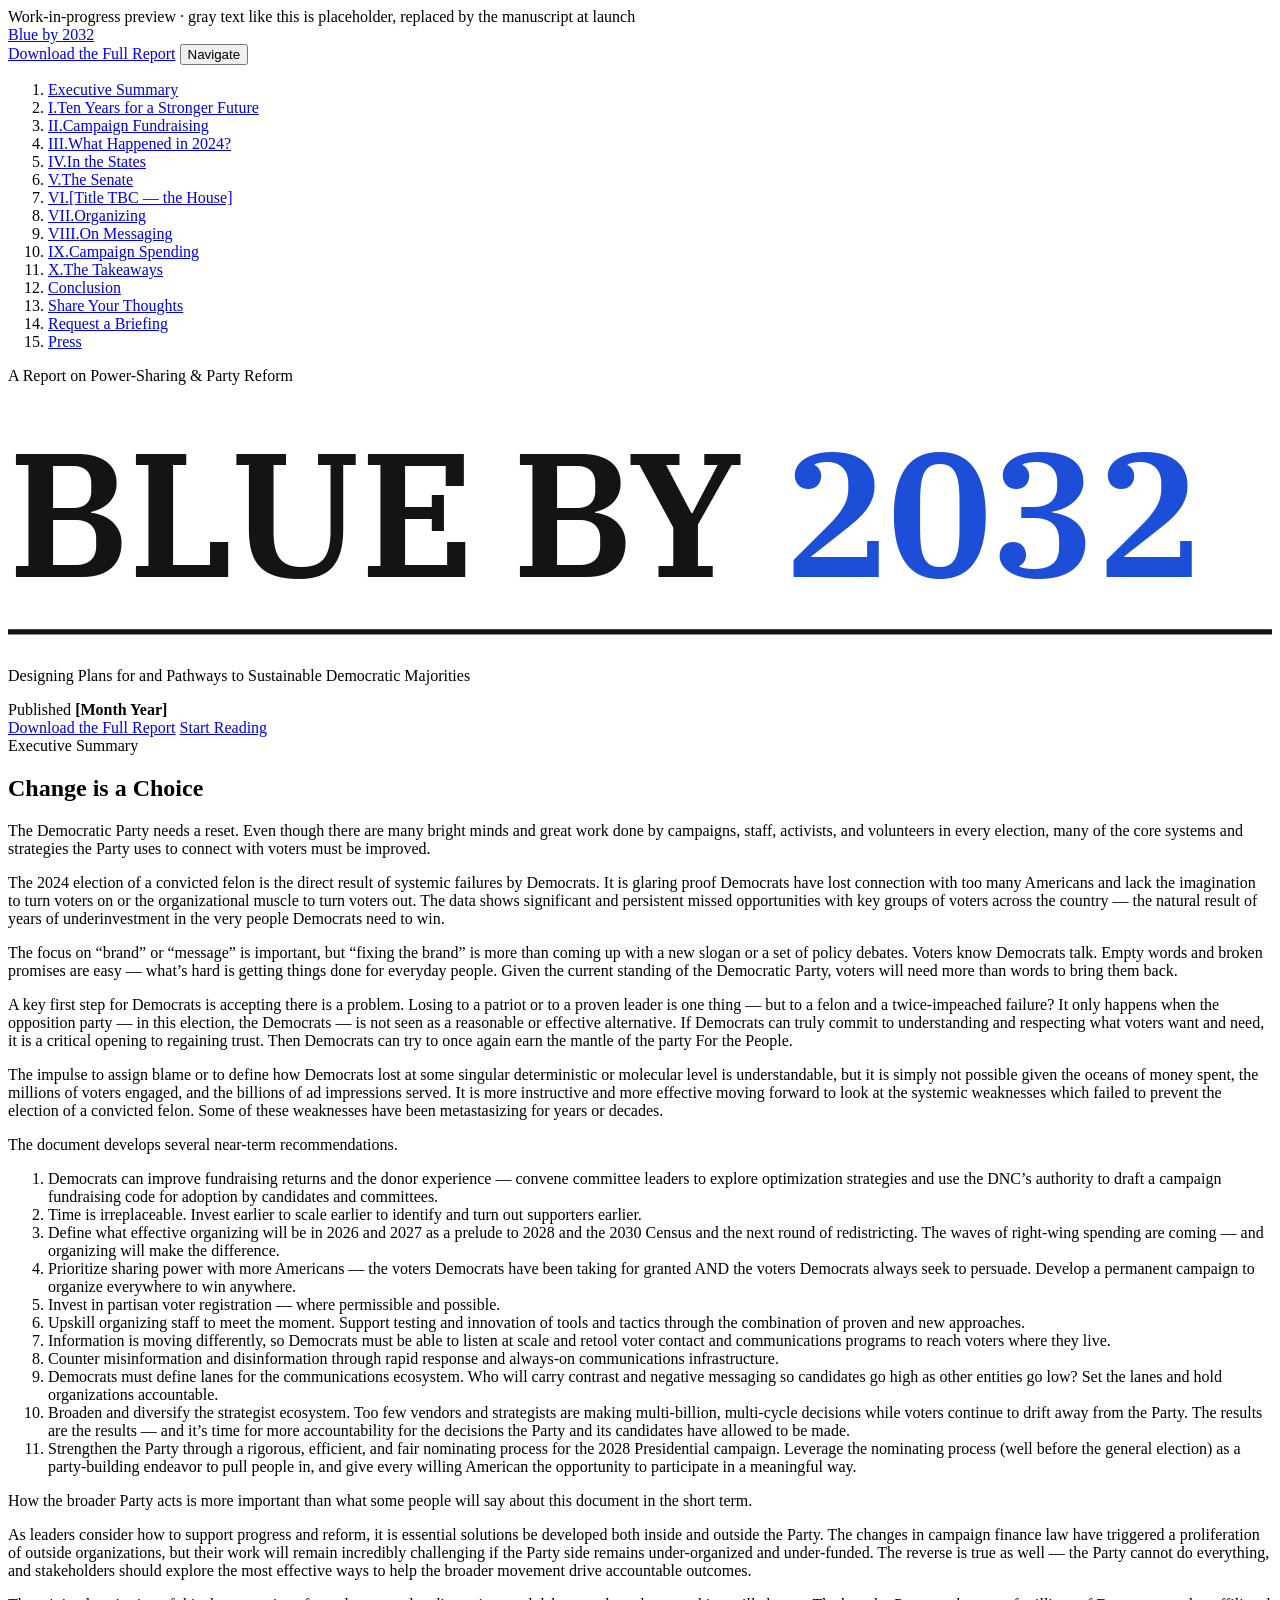
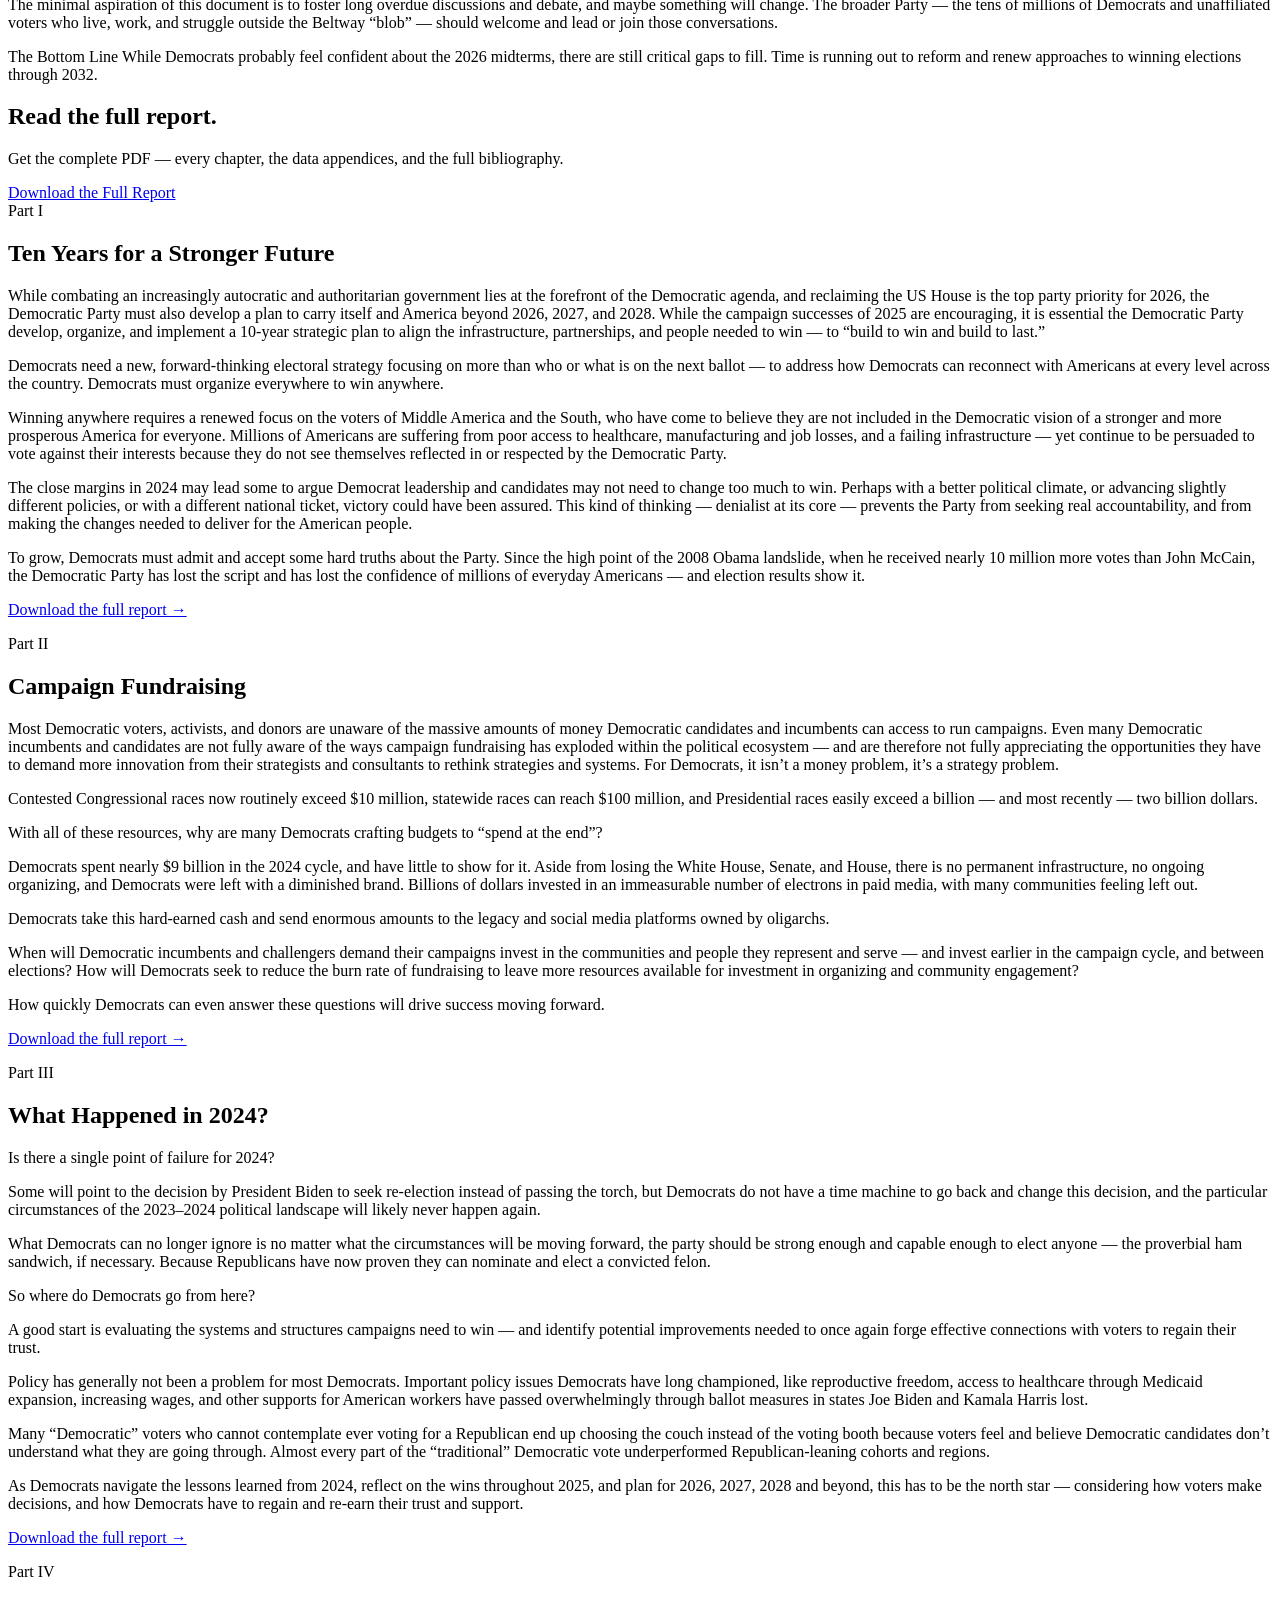
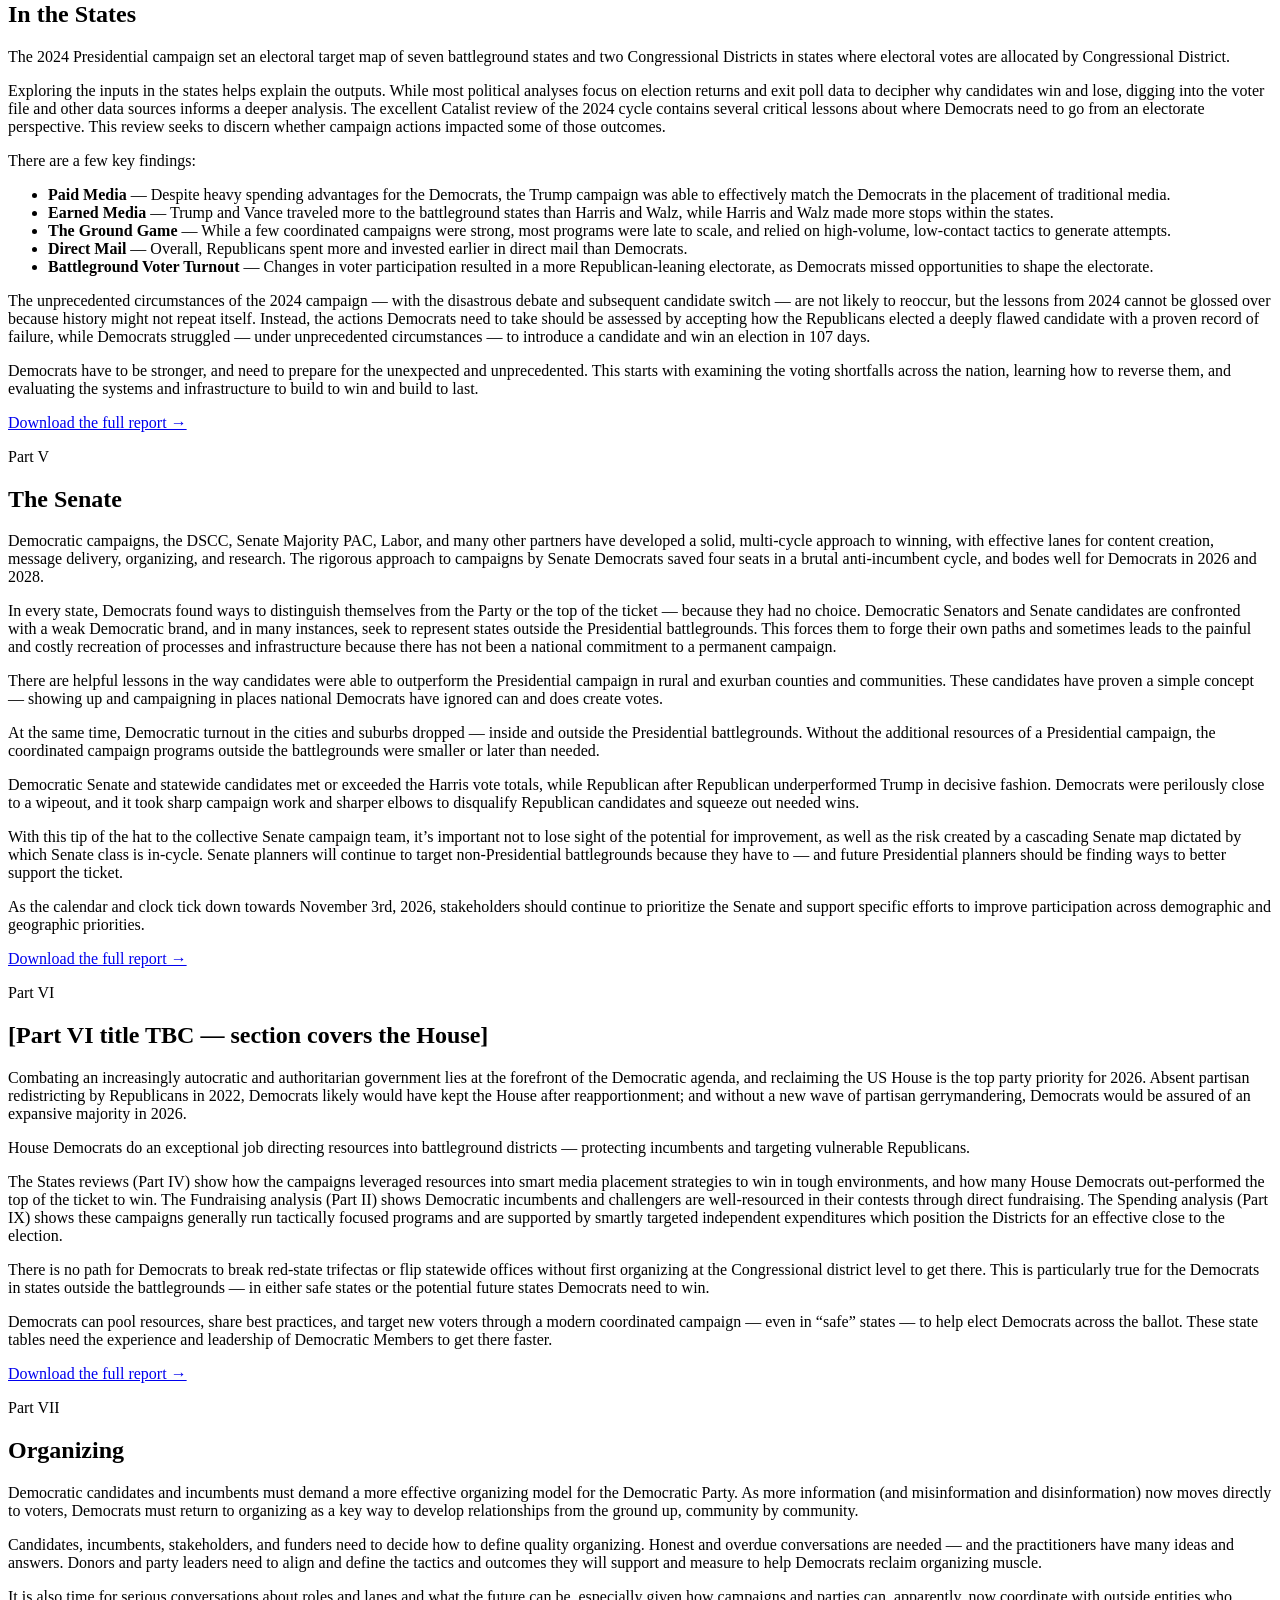
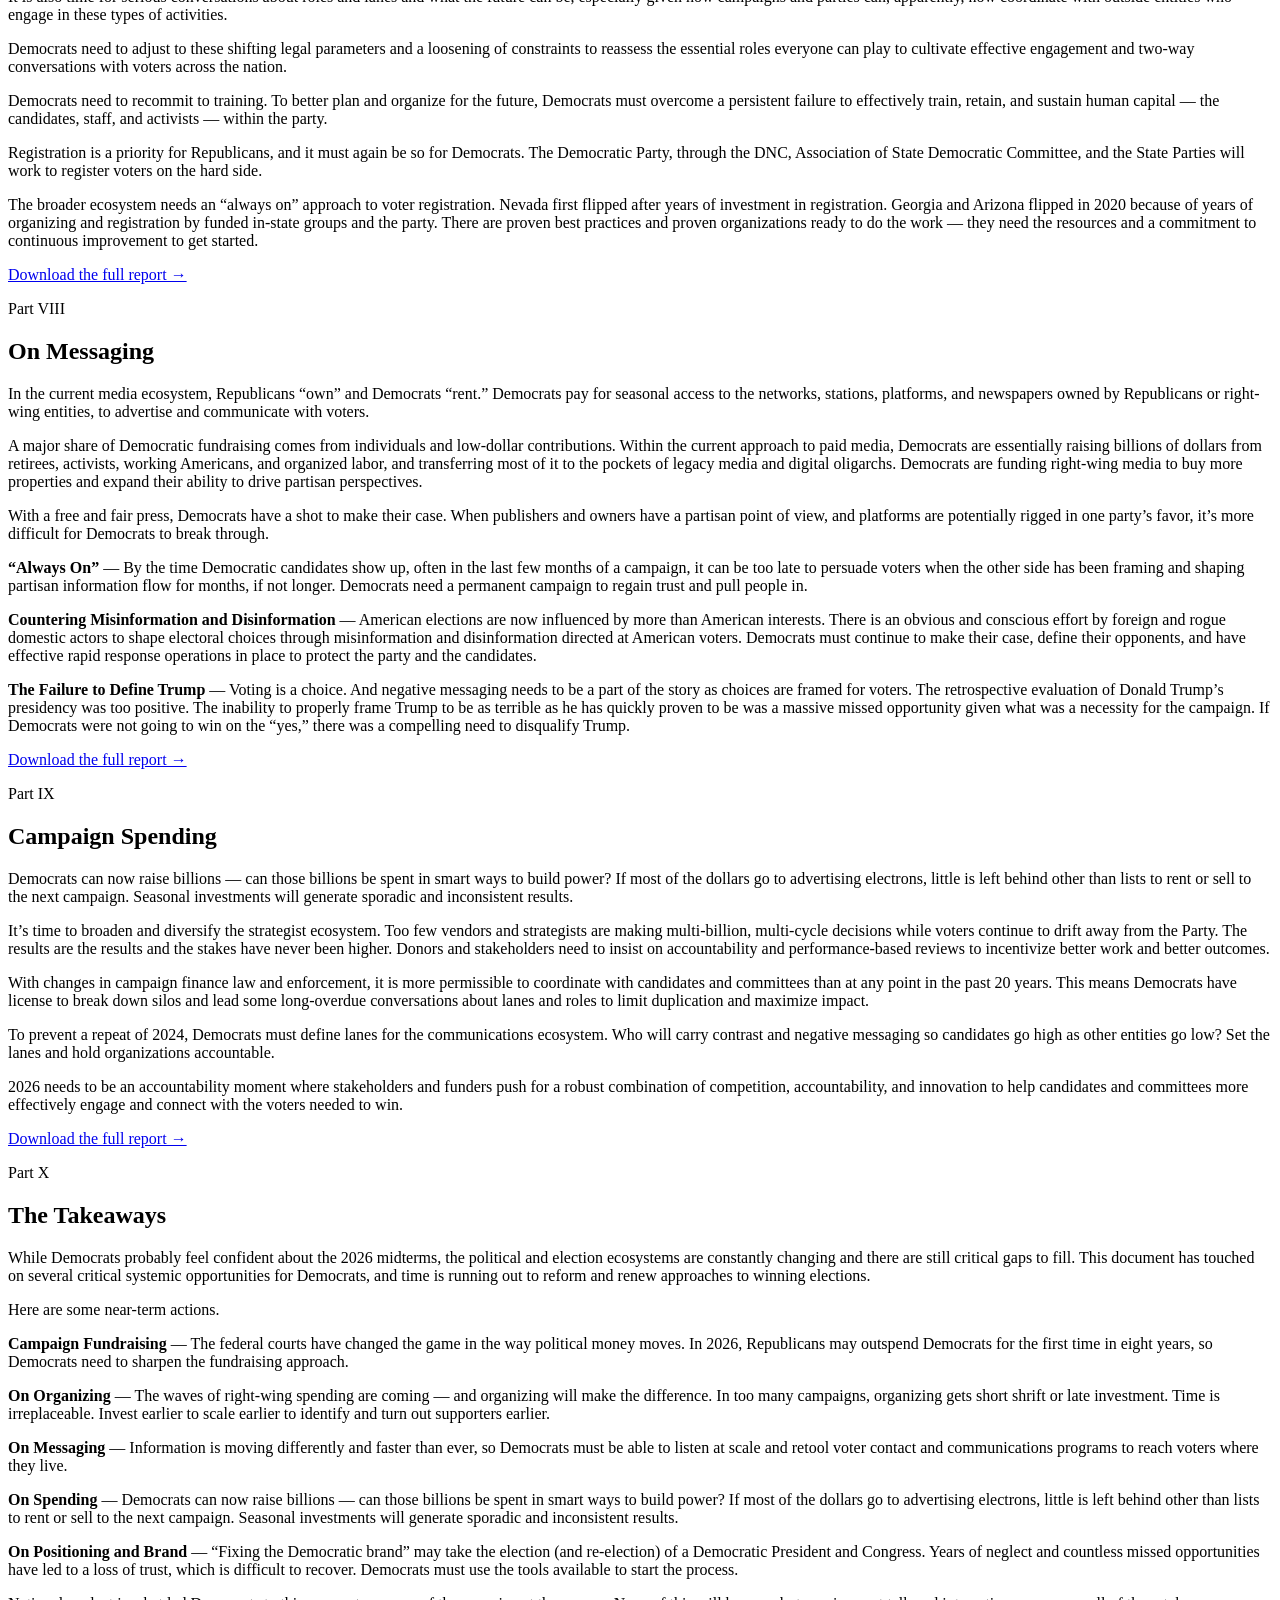
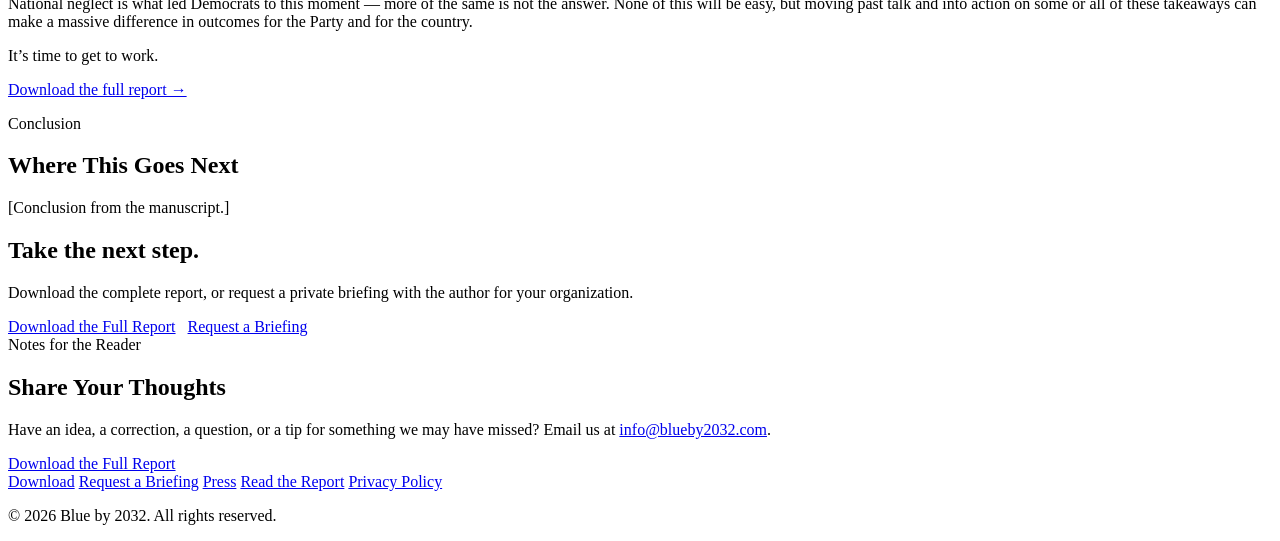
==== commit 68d67576: "Remove author, epigraph, and methodology sections per client markup The PPT X-marks (slides 2, 3, 6," ====
--- a/report-site/index.html
+++ b/report-site/index.html
@@ -1,10 +1,11 @@
 <!DOCTYPE html>
 <!-- ============================================================
      HOMEPAGE — the full report. Section copy poured from the
-     client's site-copy doc (July 2026). Remaining placeholders:
-     epigraph, byline (author/date), Part VI title, conclusion,
-     author bio + blurbs, methodology/corrections. The site stays
-     password-gated (Netlify SITE_PASSWORD env var) until launch.
+     client's site-copy doc (July 2026). Byline author, epigraph,
+     About the Author, and Methodology &amp; Corrections removed per
+     client markup. Remaining placeholders: publish date, Part VI
+     title, conclusion. The site stays password-gated (Netlify
+     SITE_PASSWORD env var) until launch.
      AT LAUNCH: fill remaining placeholders, remove the
      .preview-note banner below, drop the designed PDF at
      assets/report.pdf, then delete the SITE_PASSWORD env var.
@@ -54,8 +55,7 @@
         <li><a href="#part-9"><span class="nav-num">IX.</span>Campaign Spending</a></li>
         <li><a href="#part-10"><span class="nav-num">X.</span>The Takeaways</a></li>
         <li><a href="#conclusion">Conclusion</a></li>
-        <li><a href="#author">About the Author</a></li>
-        <li><a href="#notes">Notes for the Reader</a></li>
+        <li><a href="#notes">Share Your Thoughts</a></li>
         <li><a href="/briefing/">Request a Briefing</a></li>
         <li><a href="/press/">Press</a></li>
       </ol>
@@ -73,7 +73,6 @@
       </svg>
       <p class="subtitle">Designing Plans for and Pathways to Sustainable Democratic Majorities</p>
       <div class="byline">
-        <span>By <strong>[Author Name]</strong></span>
         <span>Published <strong>[Month Year]</strong></span>
       </div>
       <div class="cta-row">
@@ -89,10 +88,6 @@
     <section id="executive-summary">
       <span class="part-label">Executive Summary</span>
       <h2>Change is a Choice</h2>
-      <blockquote class="epigraph">
-        <p class="placeholder">[Epigraph quote — 2–3 cleared quotes go here and at the conclusion.]</p>
-        <cite class="placeholder">[Attribution]</cite>
-      </blockquote>
       <p>The Democratic Party needs a reset. Even though there are many bright minds and great work done by campaigns, staff, activists, and volunteers in every election, many of the core systems and strategies the Party uses to connect with voters must be improved.</p>
       <p>The 2024 election of a convicted felon is the direct result of systemic failures by Democrats. It is glaring proof Democrats have lost connection with too many Americans and lack the imagination to turn voters on or the organizational muscle to turn voters out. The data shows significant and persistent missed opportunities with key groups of voters across the country — the natural result of years of underinvestment in the very people Democrats need to win.</p>
       <p>The focus on &ldquo;brand&rdquo; or &ldquo;message&rdquo; is important, but &ldquo;fixing the brand&rdquo; is more than coming up with a new slogan or a set of policy debates. Voters know Democrats talk. Empty words and broken promises are easy — what&rsquo;s hard is getting things done for everyday people. Given the current standing of the Democratic Party, voters will need more than words to bring them back.</p>
@@ -292,28 +287,13 @@
 
   <main class="report">
 
-    <!-- ============ ABOUT THE AUTHOR ============ -->
-    <section id="author">
-      <span class="part-label">About the Author</span>
-      <h2 class="placeholder">[Author Name]</h2>
-      <p class="placeholder">[Author bio — credentials, prior work, and why this author is the person to write this report. Headshot available in the press kit.]</p>
-      <h3>Praise for the Report</h3>
-      <div class="blurbs">
-        <blockquote class="blurb"><p class="placeholder">[Praise blurb 1 — collect 6–12 named blurbs pre-launch.]</p><cite class="placeholder">[Name, Title, Organization]</cite></blockquote>
-        <blockquote class="blurb"><p class="placeholder">[Praise blurb 2.]</p><cite class="placeholder">[Name, Title, Organization]</cite></blockquote>
-        <blockquote class="blurb"><p class="placeholder">[Praise blurb 3.]</p><cite class="placeholder">[Name, Title, Organization]</cite></blockquote>
-      </div>
-    </section>
-
-    <!-- ============ NOTES FOR THE READER ============ -->
+    <!-- ============ SHARE YOUR THOUGHTS ============
+         (About the Author and Methodology & Corrections sections
+         removed per client markup, July 2026. Section id "notes"
+         kept so existing anchors still land.) -->
     <section id="notes">
       <span class="part-label">Notes for the Reader</span>
-      <h2>Methodology &amp; Corrections</h2>
-      <h3>Methodology</h3>
-      <p class="placeholder">[Plain-language note on sources, methods, and data appendices. Link the bibliography and public source documents here.]</p>
-      <h3>Corrections Policy</h3>
-      <p class="placeholder">[Corrections policy copy — plain language, supplied by the author.]</p>
-      <h3>Share Your Thoughts</h3>
+      <h2>Share Your Thoughts</h2>
       <p>Have an idea, a correction, a question, or a tip for something we may have missed? Email us at <a href="mailto:info@blueby2032.com">info@blueby2032.com</a>.</p>
     </section>
   </main>
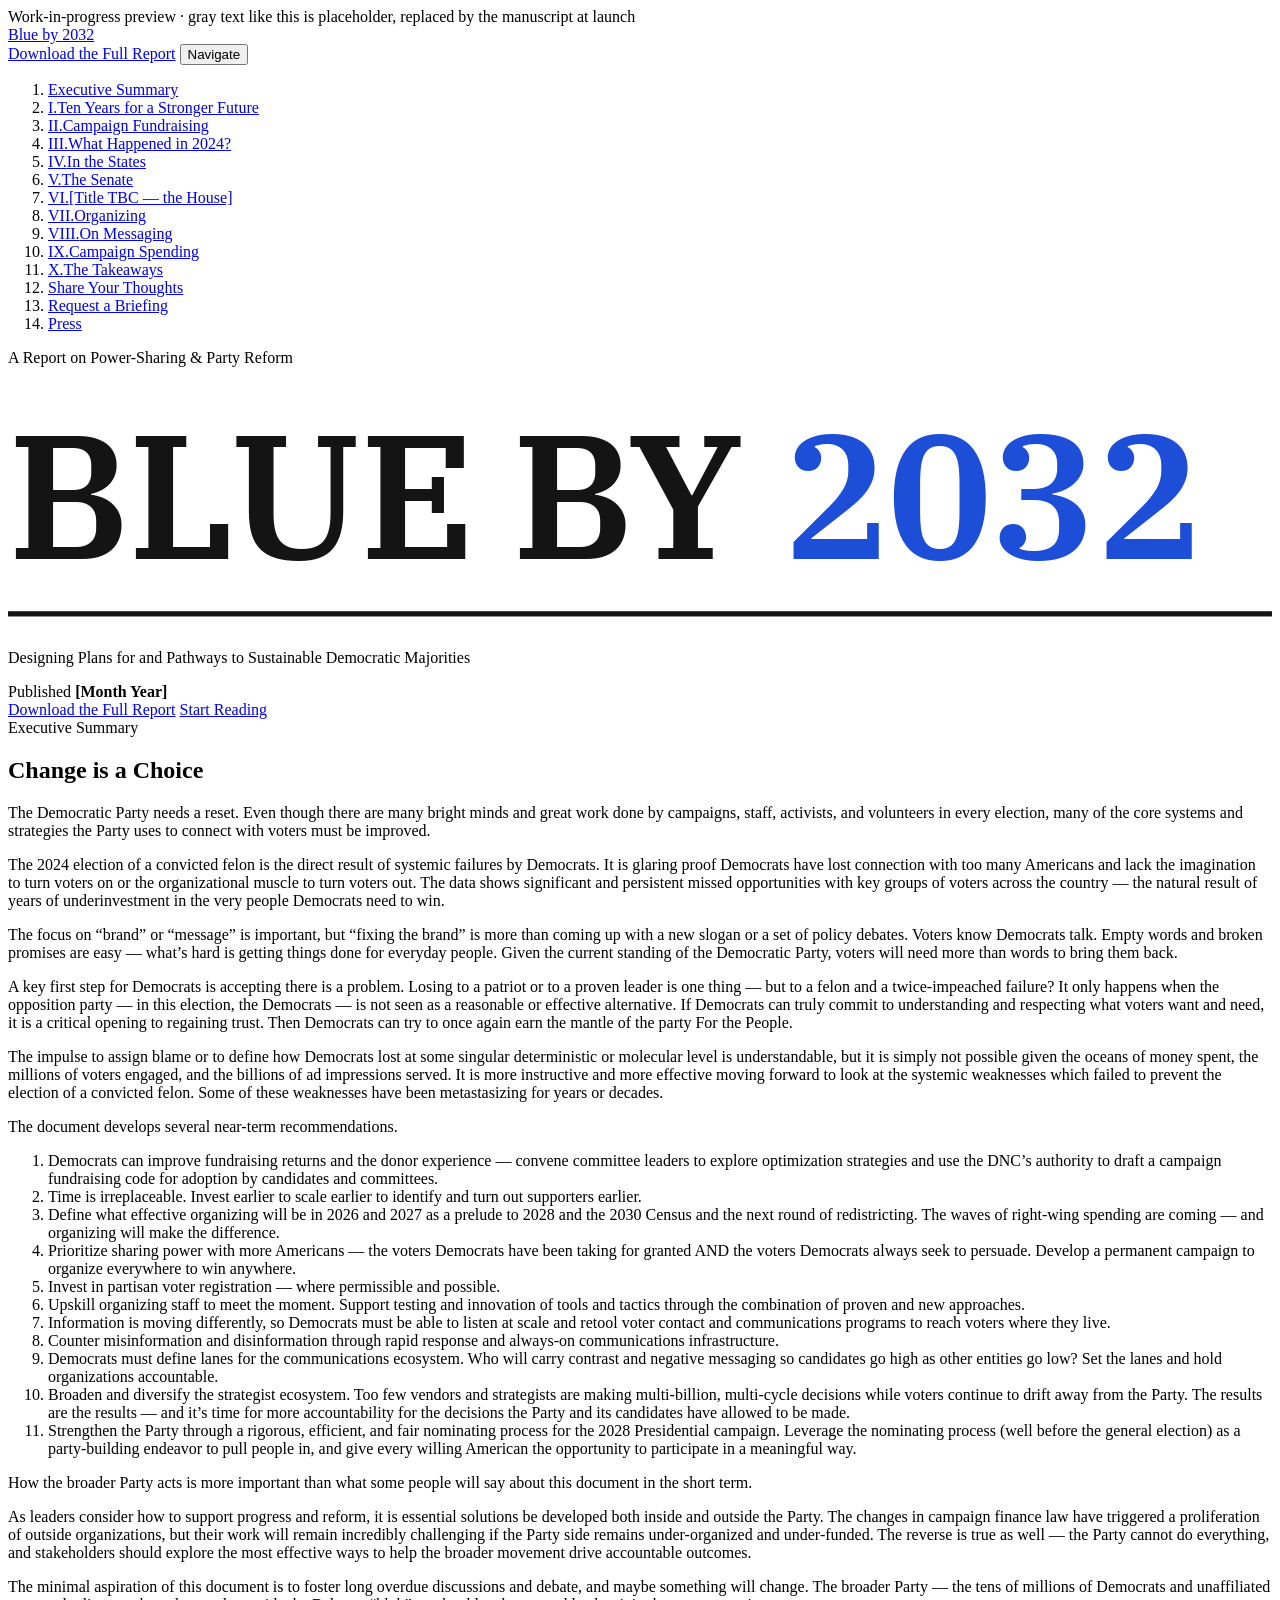
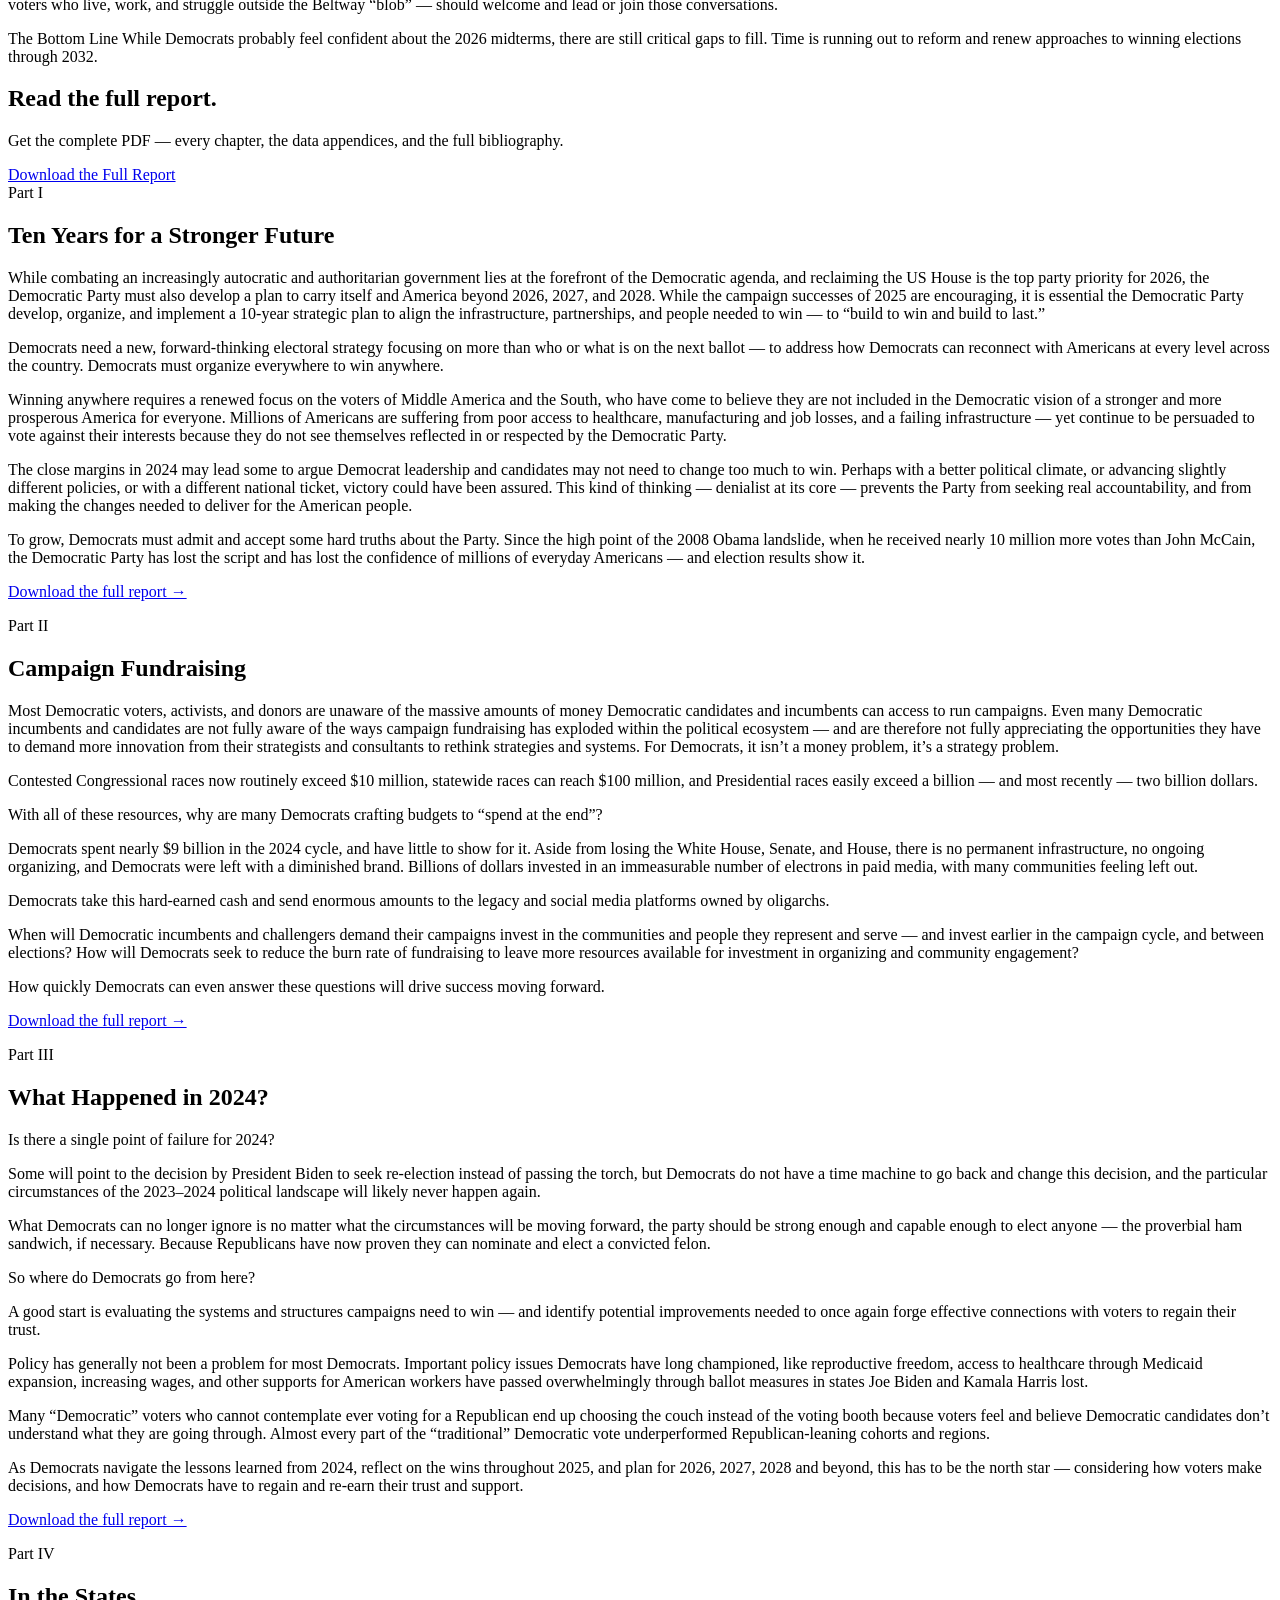
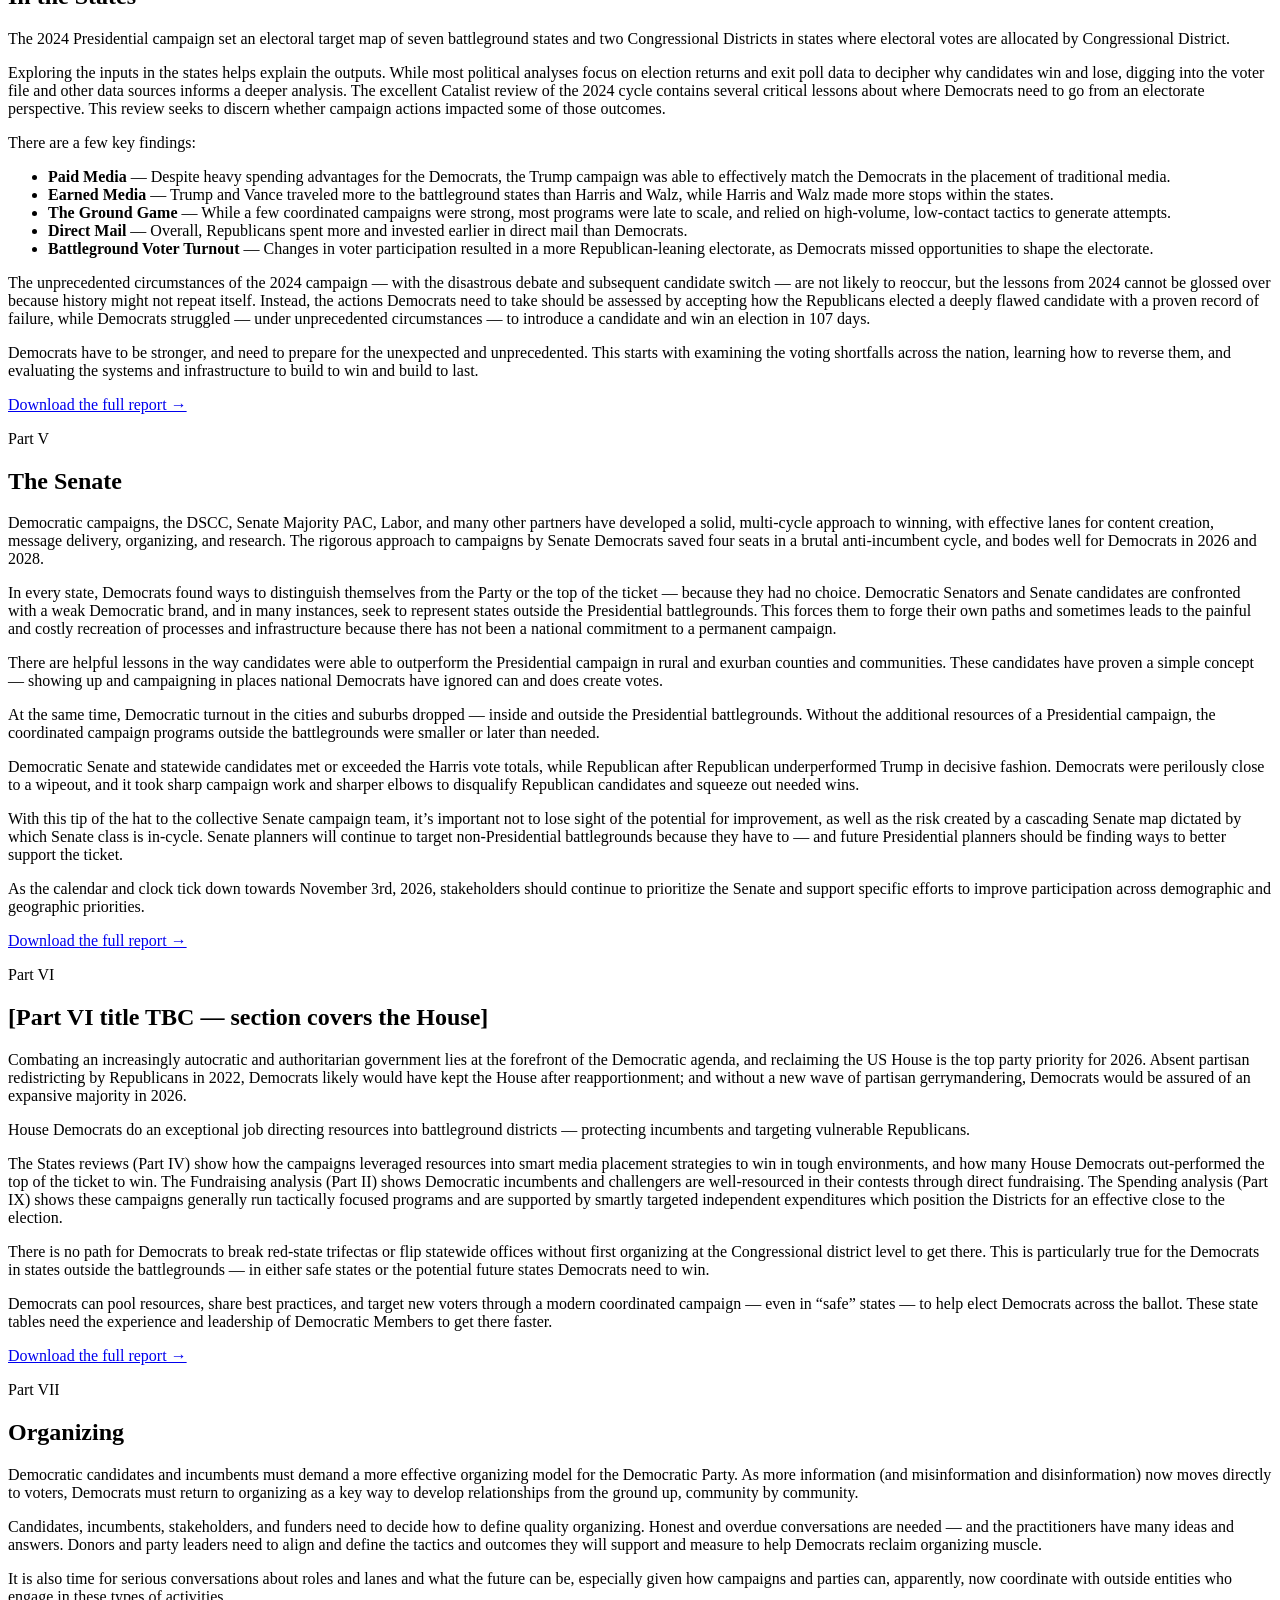
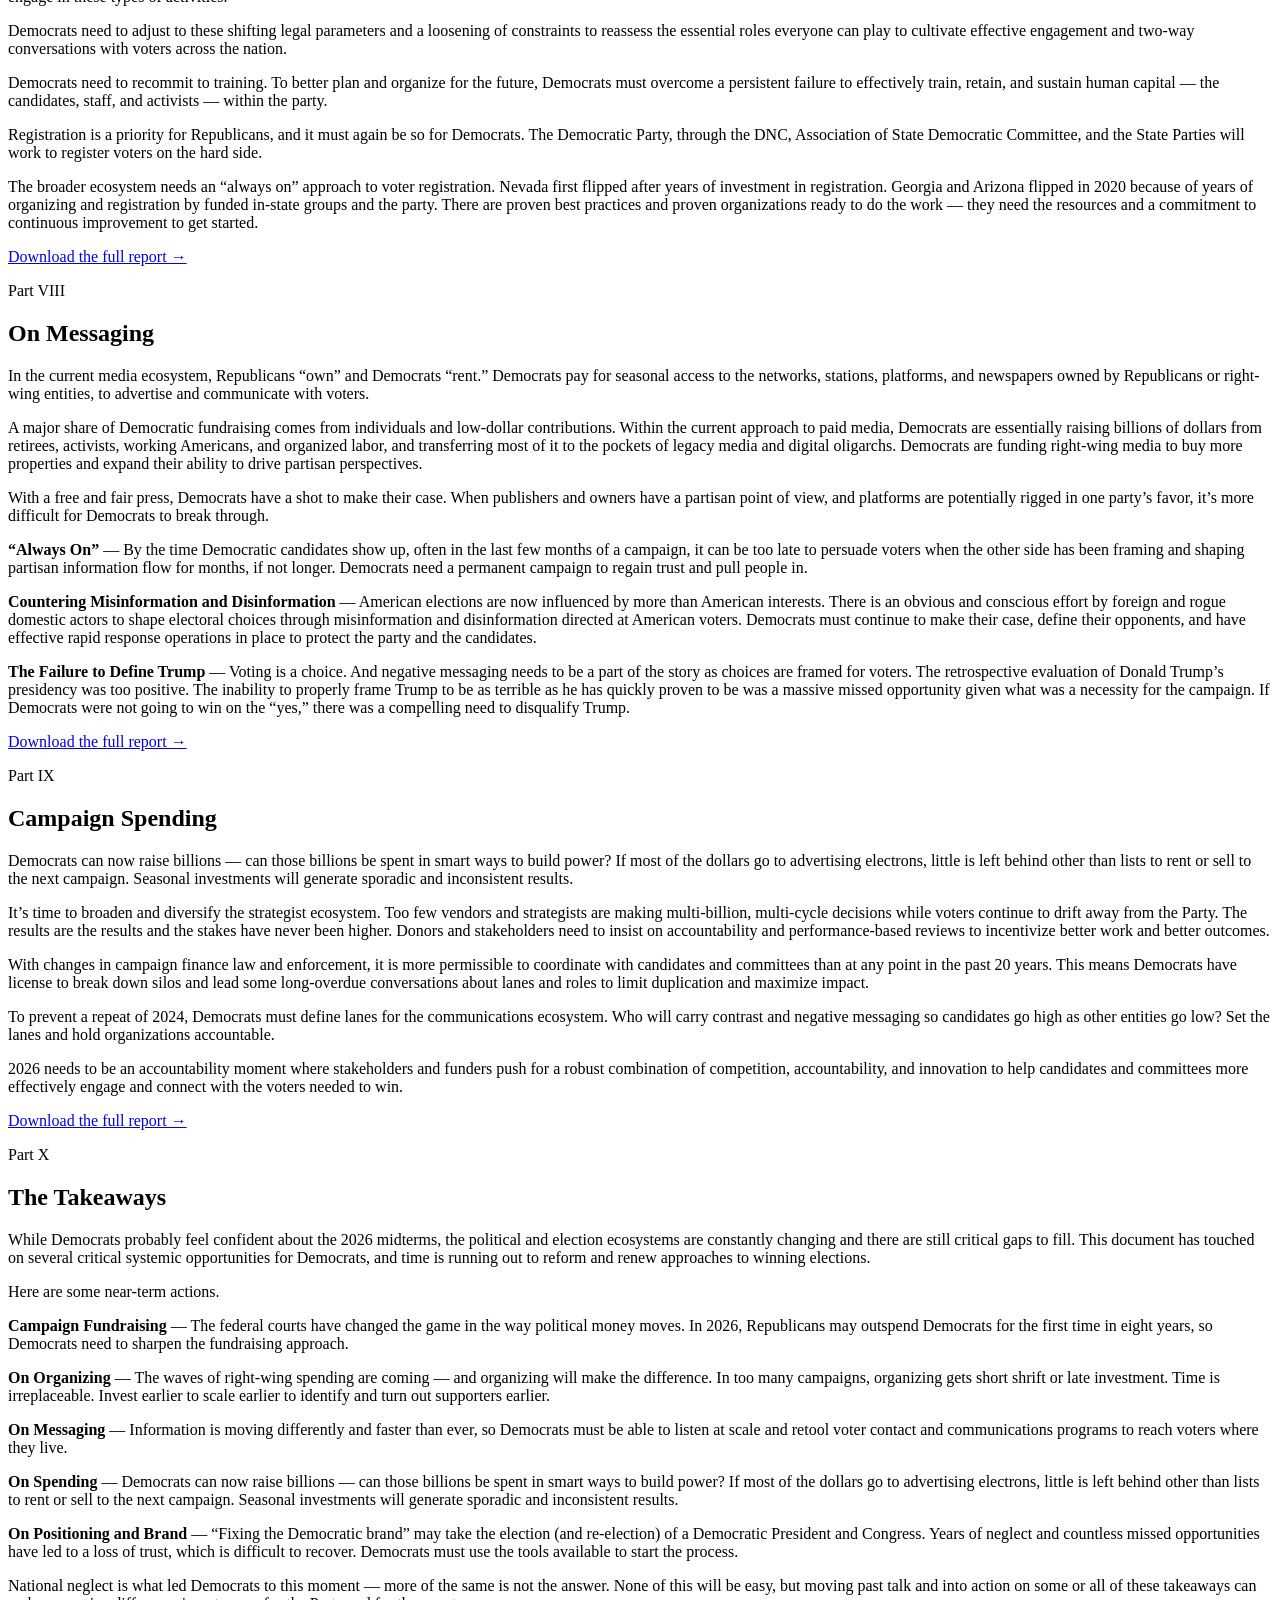
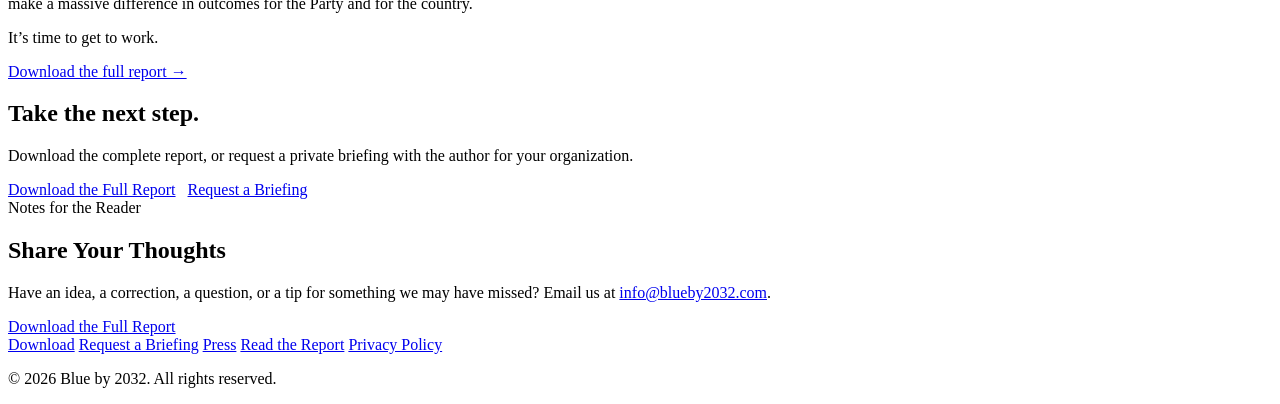
==== commit 2221676c: "Hide the Conclusion section — no copy supplied Commented out (not deleted) with its nav entry remove" ====
--- a/report-site/index.html
+++ b/report-site/index.html
@@ -3,9 +3,11 @@
      HOMEPAGE — the full report. Section copy poured from the
      client's site-copy doc (July 2026). Byline author, epigraph,
      About the Author, and Methodology &amp; Corrections removed per
-     client markup. Remaining placeholders: publish date, Part VI
-     title, conclusion. The site stays password-gated (Netlify
-     SITE_PASSWORD env var) until launch.
+     client markup; Conclusion hidden (no copy supplied — commented
+     out below, restore with its nav entry if copy arrives).
+     Remaining placeholders: publish date, Part VI title. The site
+     stays password-gated (Netlify SITE_PASSWORD env var) until
+     launch.
      AT LAUNCH: fill remaining placeholders, remove the
      .preview-note banner below, drop the designed PDF at
      assets/report.pdf, then delete the SITE_PASSWORD env var.
@@ -54,7 +56,6 @@
         <li><a href="#part-8"><span class="nav-num">VIII.</span>On Messaging</a></li>
         <li><a href="#part-9"><span class="nav-num">IX.</span>Campaign Spending</a></li>
         <li><a href="#part-10"><span class="nav-num">X.</span>The Takeaways</a></li>
-        <li><a href="#conclusion">Conclusion</a></li>
         <li><a href="#notes">Share Your Thoughts</a></li>
         <li><a href="/briefing/">Request a Briefing</a></li>
         <li><a href="/press/">Press</a></li>
@@ -268,12 +269,16 @@
       <p class="part-cta"><a href="/download/">Download the full report →</a></p>
     </section>
 
-    <!-- ============ CONCLUSION ============ -->
+    <!-- ============ CONCLUSION ============
+         HIDDEN July 22 — no conclusion copy supplied. If the client
+         provides one, restore this section AND its nav entry:
     <section id="conclusion">
       <span class="part-label">Conclusion</span>
       <h2>Where This Goes Next</h2>
-      <p class="placeholder">[Conclusion from the manuscript.]</p>
-    </section>
+      <p>[Conclusion copy.]</p>
+    </section>
+    -->
+
   </main>
 
   <div class="cta-band">
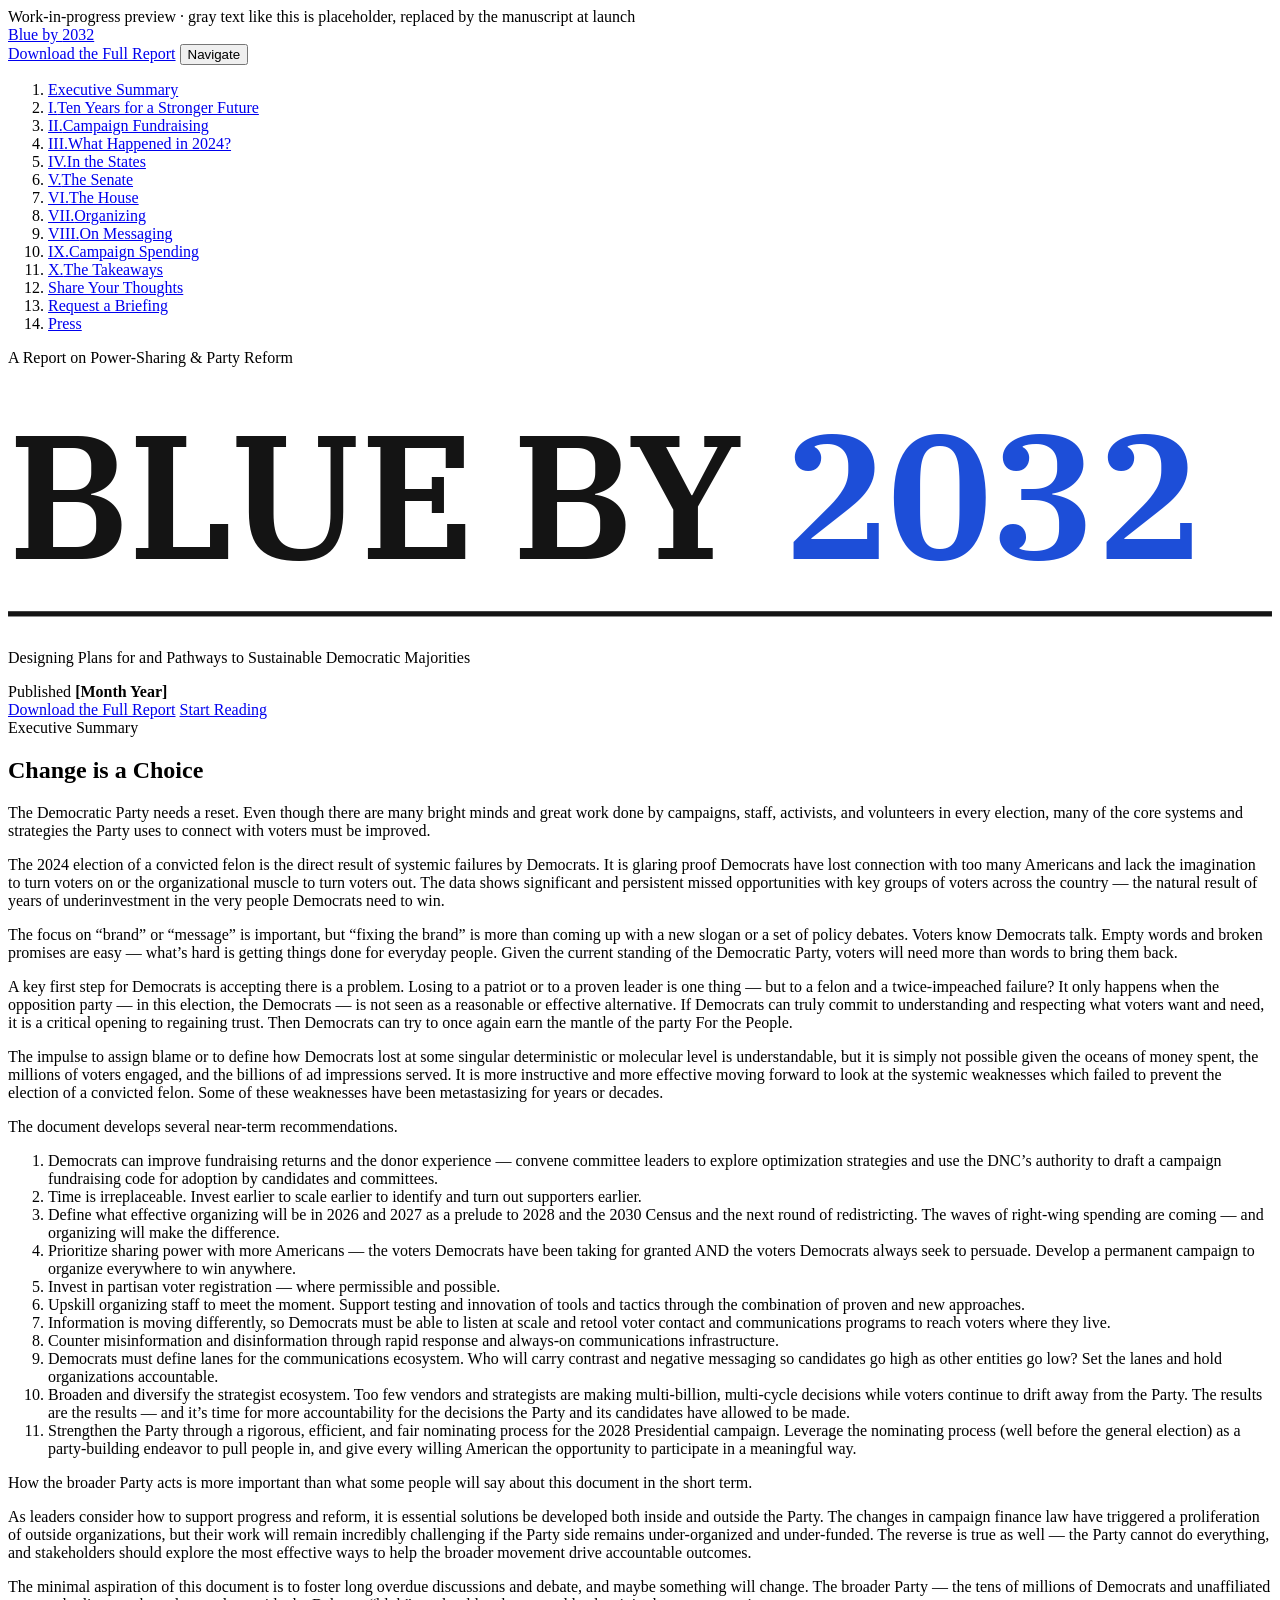
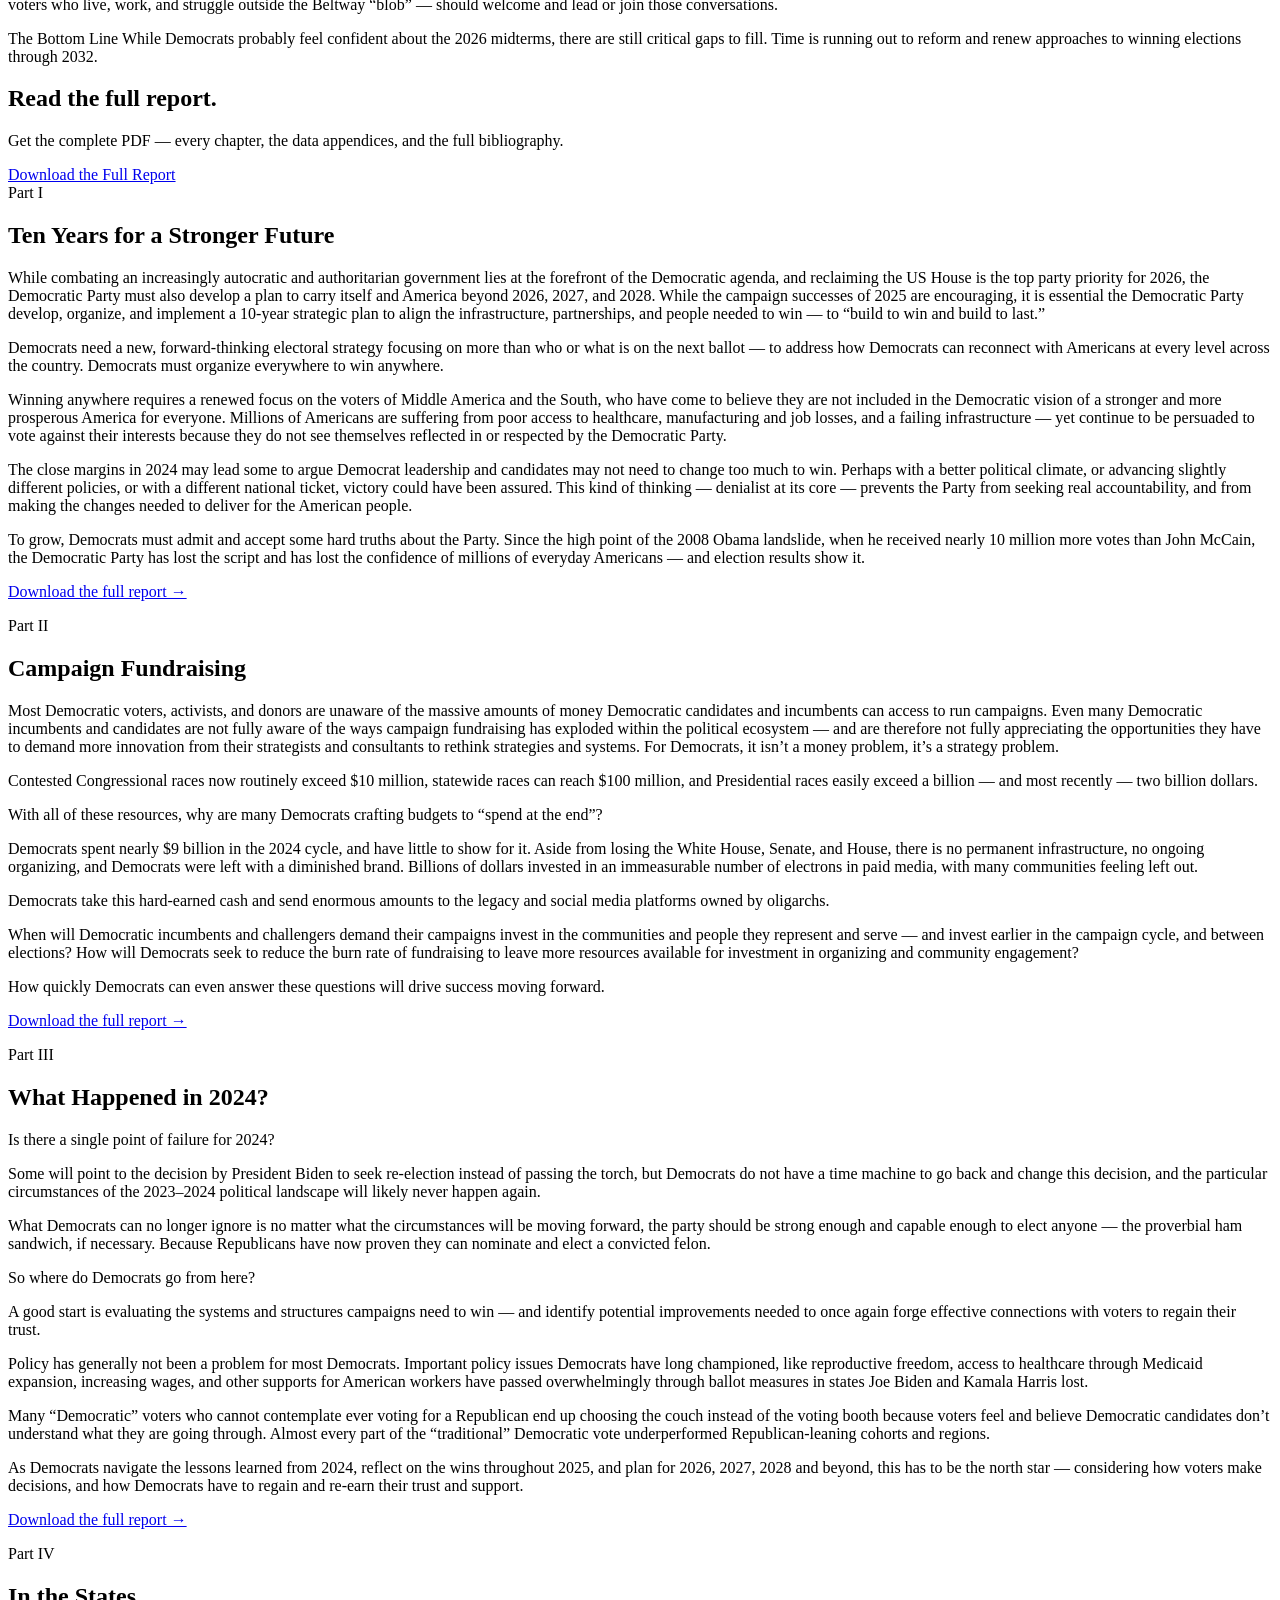
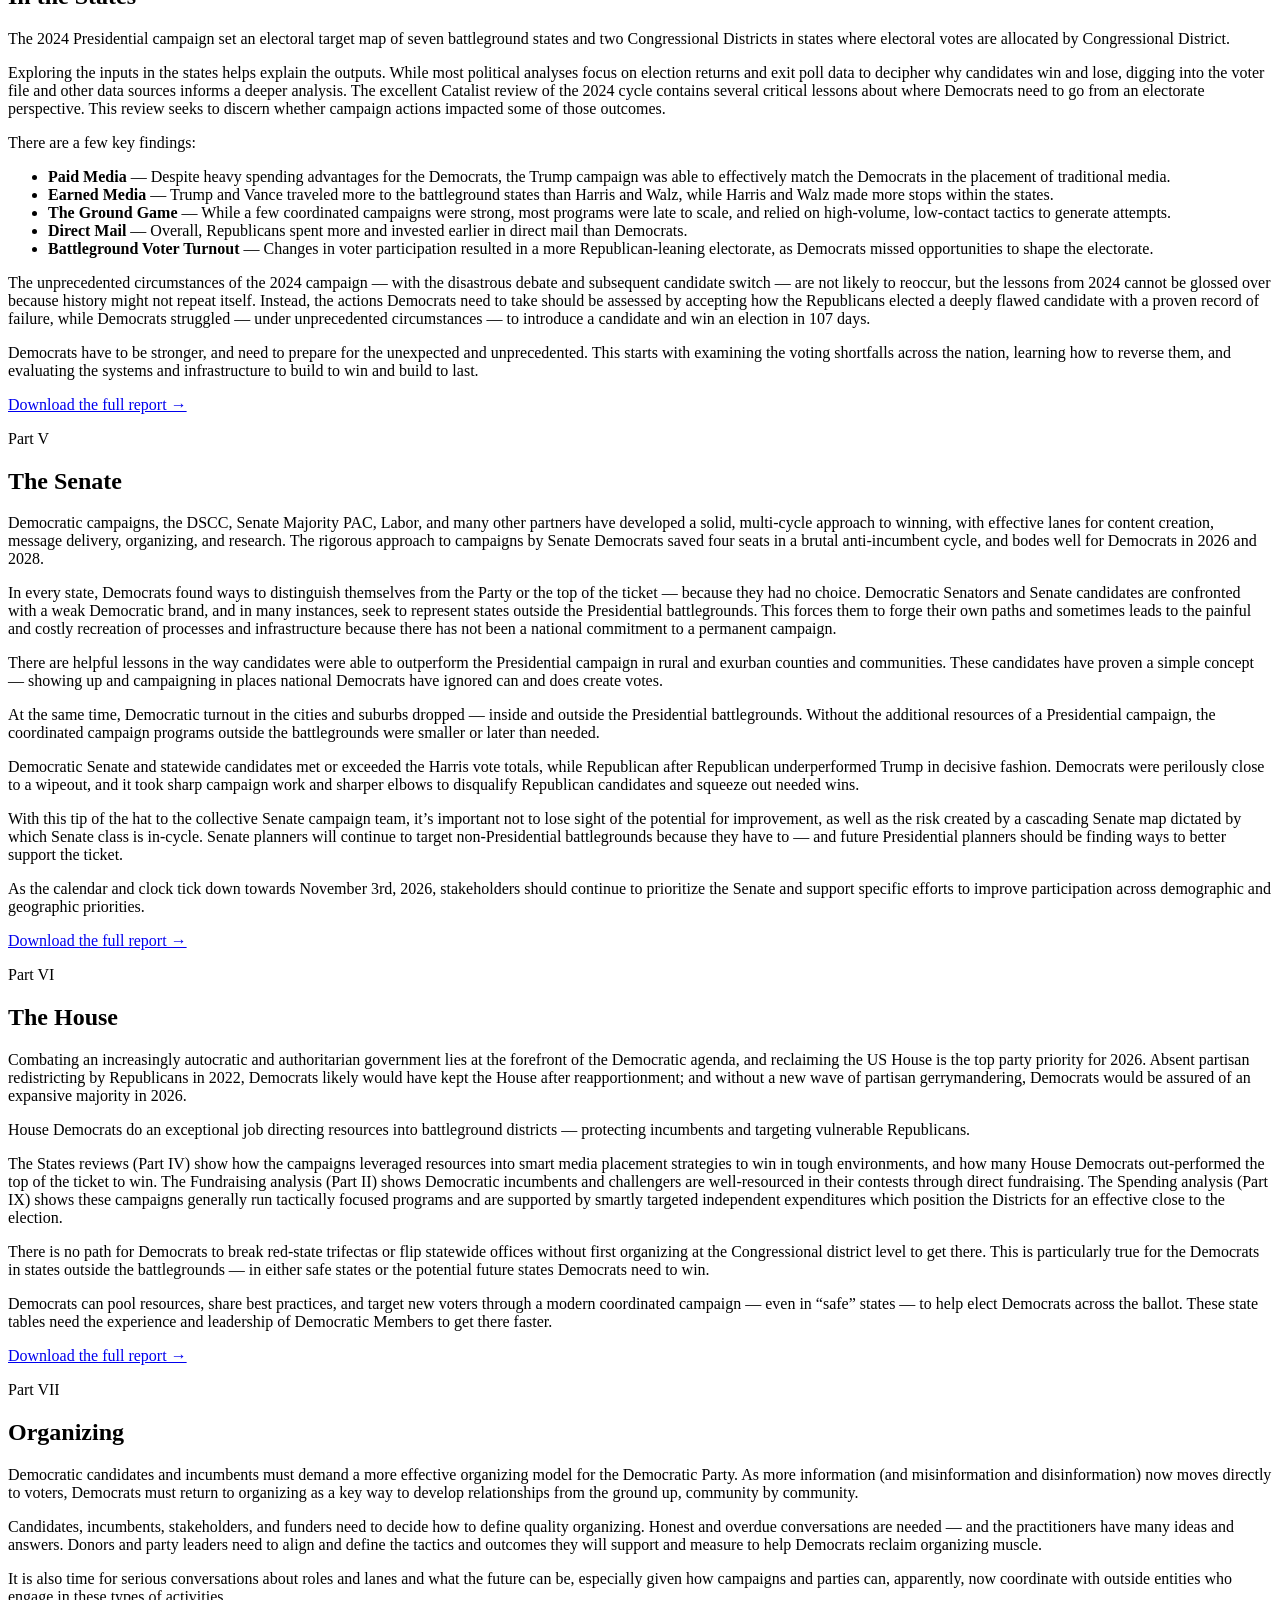
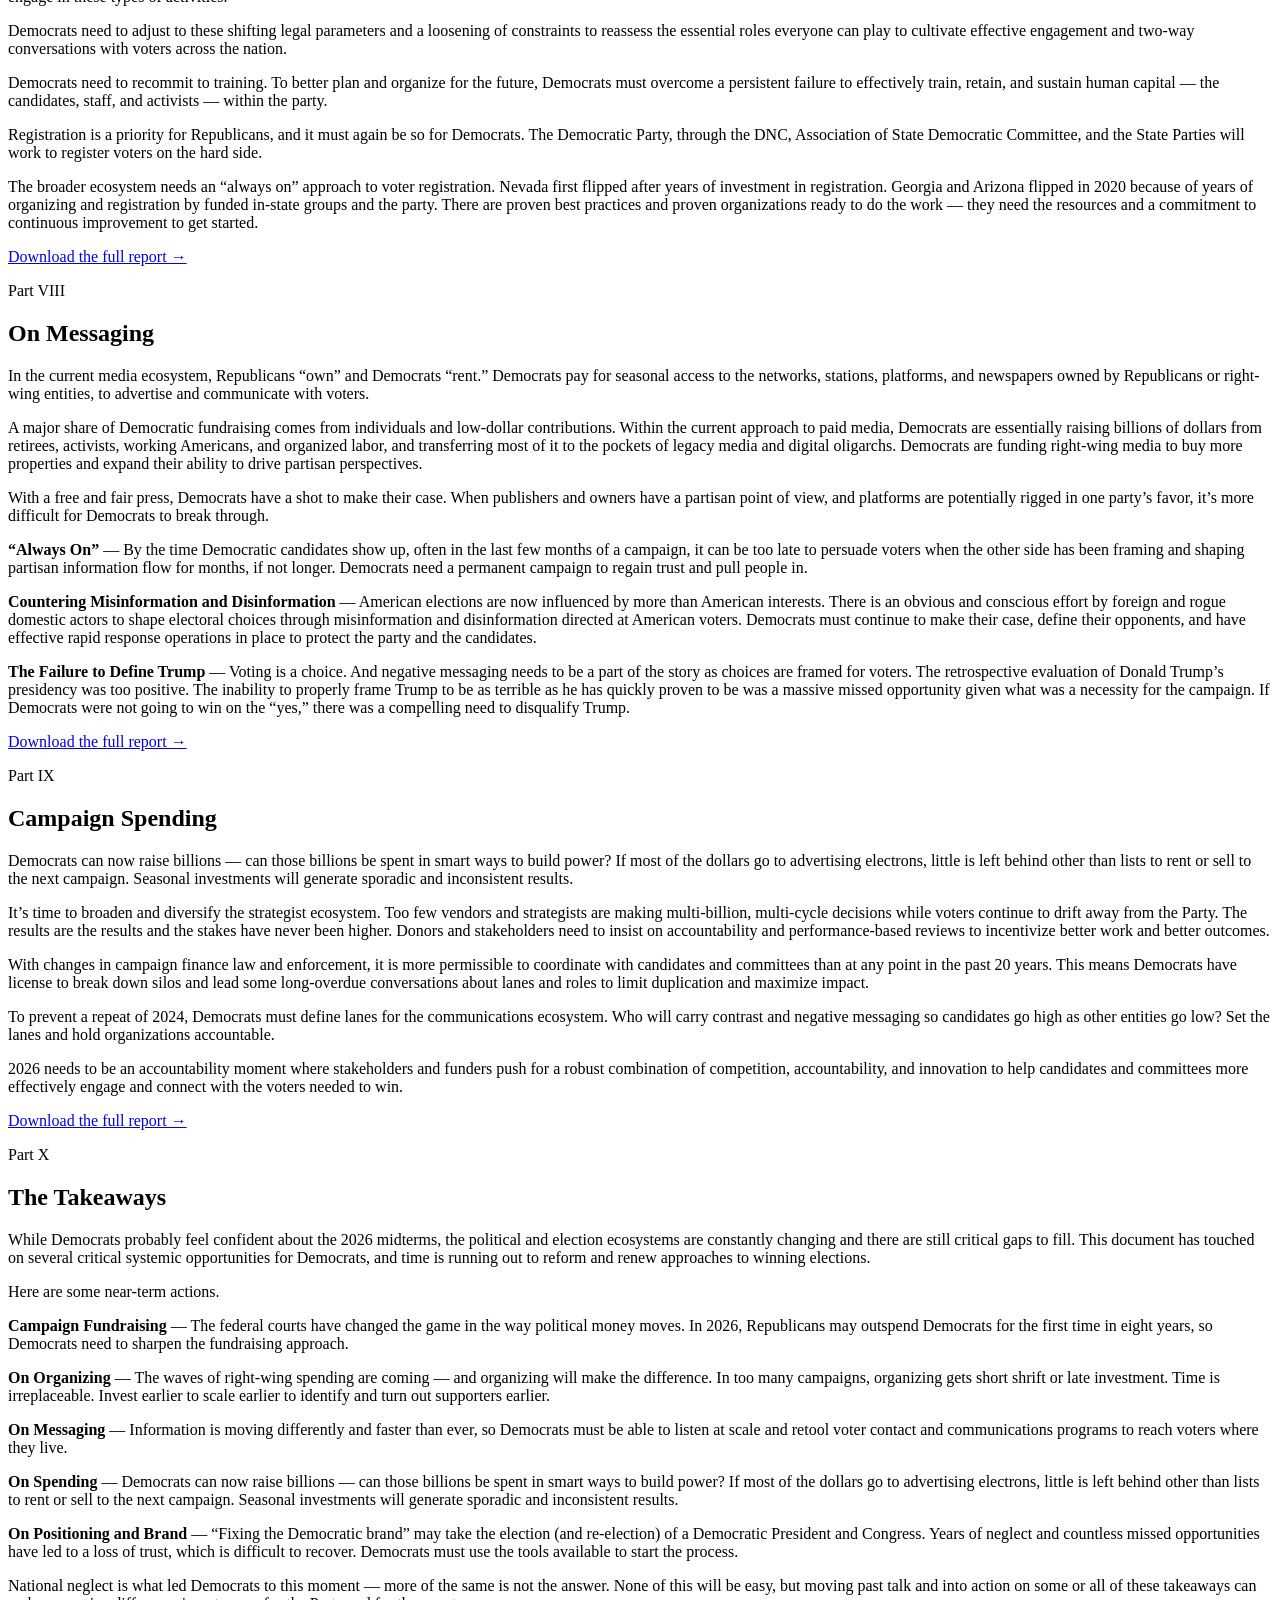
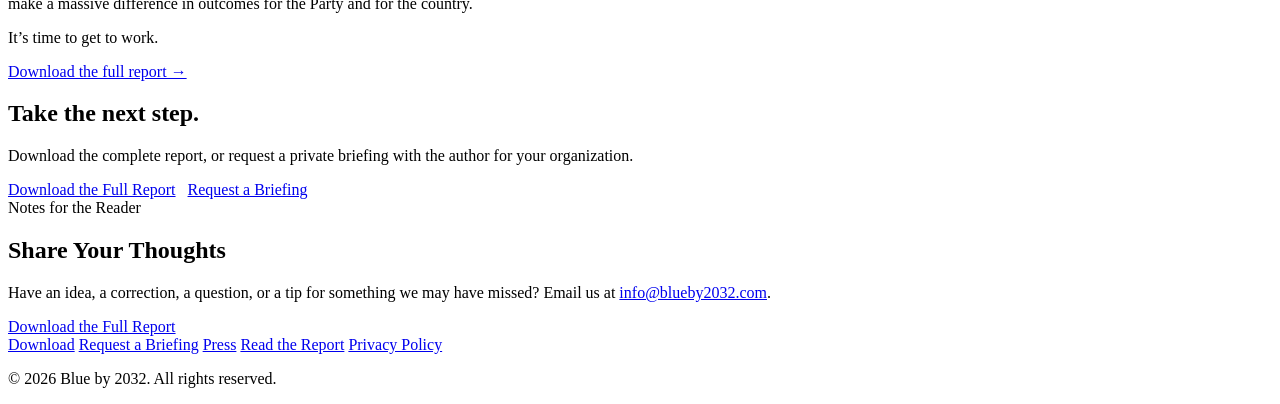
==== commit 0c7b73e9: "Part VI titled "The House" (provisional, client to confirm) Matches the doc's own Part V "The Senate" ====
--- a/report-site/index.html
+++ b/report-site/index.html
@@ -5,9 +5,9 @@
      About the Author, and Methodology &amp; Corrections removed per
      client markup; Conclusion hidden (no copy supplied — commented
      out below, restore with its nav entry if copy arrives).
-     Remaining placeholders: publish date, Part VI title. The site
-     stays password-gated (Netlify SITE_PASSWORD env var) until
-     launch.
+     Remaining placeholder: publish date. (Part VI title "The House"
+     is provisional — confirm with client.) The site stays
+     password-gated (Netlify SITE_PASSWORD env var) until launch.
      AT LAUNCH: fill remaining placeholders, remove the
      .preview-note banner below, drop the designed PDF at
      assets/report.pdf, then delete the SITE_PASSWORD env var.
@@ -51,7 +51,7 @@
         <li><a href="#part-3"><span class="nav-num">III.</span>What Happened in 2024?</a></li>
         <li><a href="#part-4"><span class="nav-num">IV.</span>In the States</a></li>
         <li><a href="#part-5"><span class="nav-num">V.</span>The Senate</a></li>
-        <li><a href="#part-6"><span class="nav-num">VI.</span><span class="placeholder">[Title TBC — the House]</span></a></li>
+        <li><a href="#part-6"><span class="nav-num">VI.</span>The House</a></li>
         <li><a href="#part-7"><span class="nav-num">VII.</span>Organizing</a></li>
         <li><a href="#part-8"><span class="nav-num">VIII.</span>On Messaging</a></li>
         <li><a href="#part-9"><span class="nav-num">IX.</span>Campaign Spending</a></li>
@@ -205,7 +205,7 @@
     <!-- ============ PART VI ============ -->
     <section id="part-6">
       <span class="part-label">Part VI</span>
-      <h2 class="placeholder">[Part VI title TBC — section covers the House]</h2>
+      <h2>The House</h2>
       <p>Combating an increasingly autocratic and authoritarian government lies at the forefront of the Democratic agenda, and reclaiming the US House is the top party priority for 2026. Absent partisan redistricting by Republicans in 2022, Democrats likely would have kept the House after reapportionment; and without a new wave of partisan gerrymandering, Democrats would be assured of an expansive majority in 2026.</p>
       <p>House Democrats do an exceptional job directing resources into battleground districts — protecting incumbents and targeting vulnerable Republicans.</p>
       <p>The States reviews (Part IV) show how the campaigns leveraged resources into smart media placement strategies to win in tough environments, and how many House Democrats out-performed the top of the ticket to win. The Fundraising analysis (Part II) shows Democratic incumbents and challengers are well-resourced in their contests through direct fundraising. The Spending analysis (Part IX) shows these campaigns generally run tactically focused programs and are supported by smartly targeted independent expenditures which position the Districts for an effective close to the election.</p>
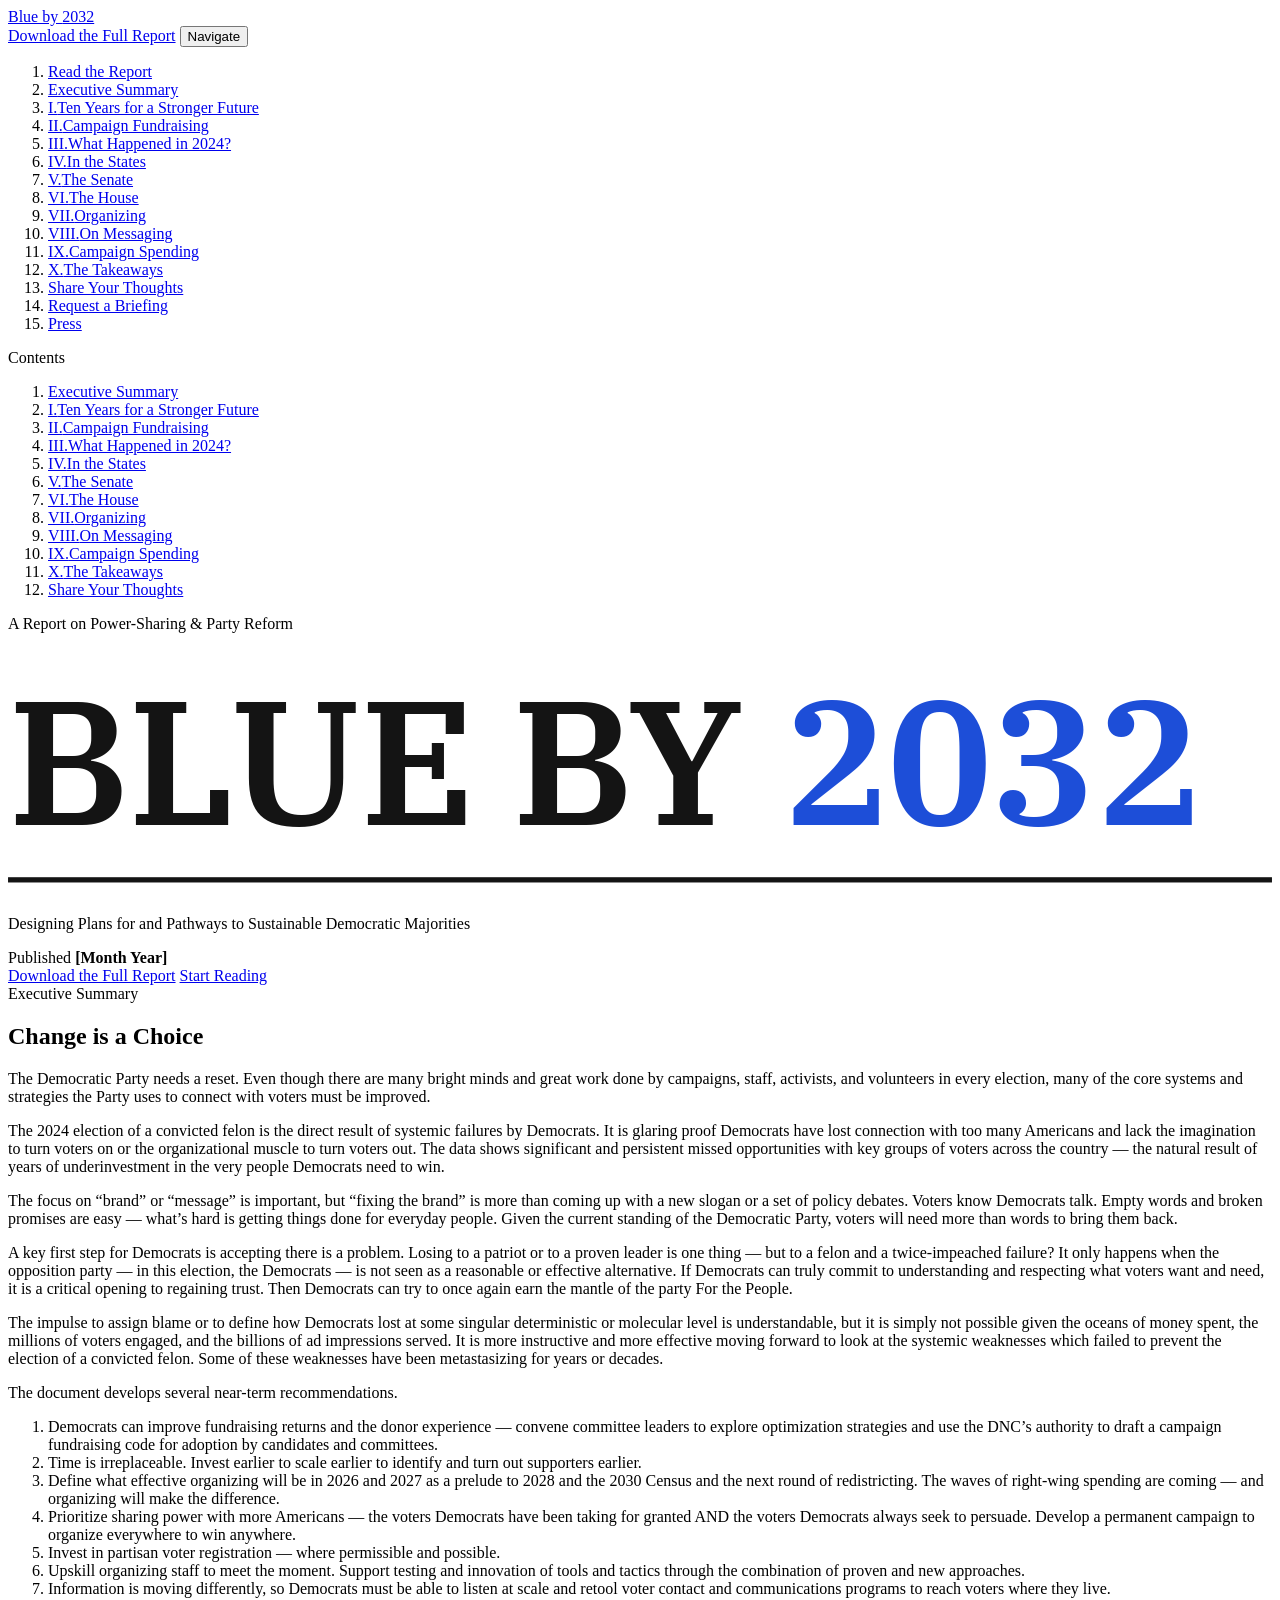
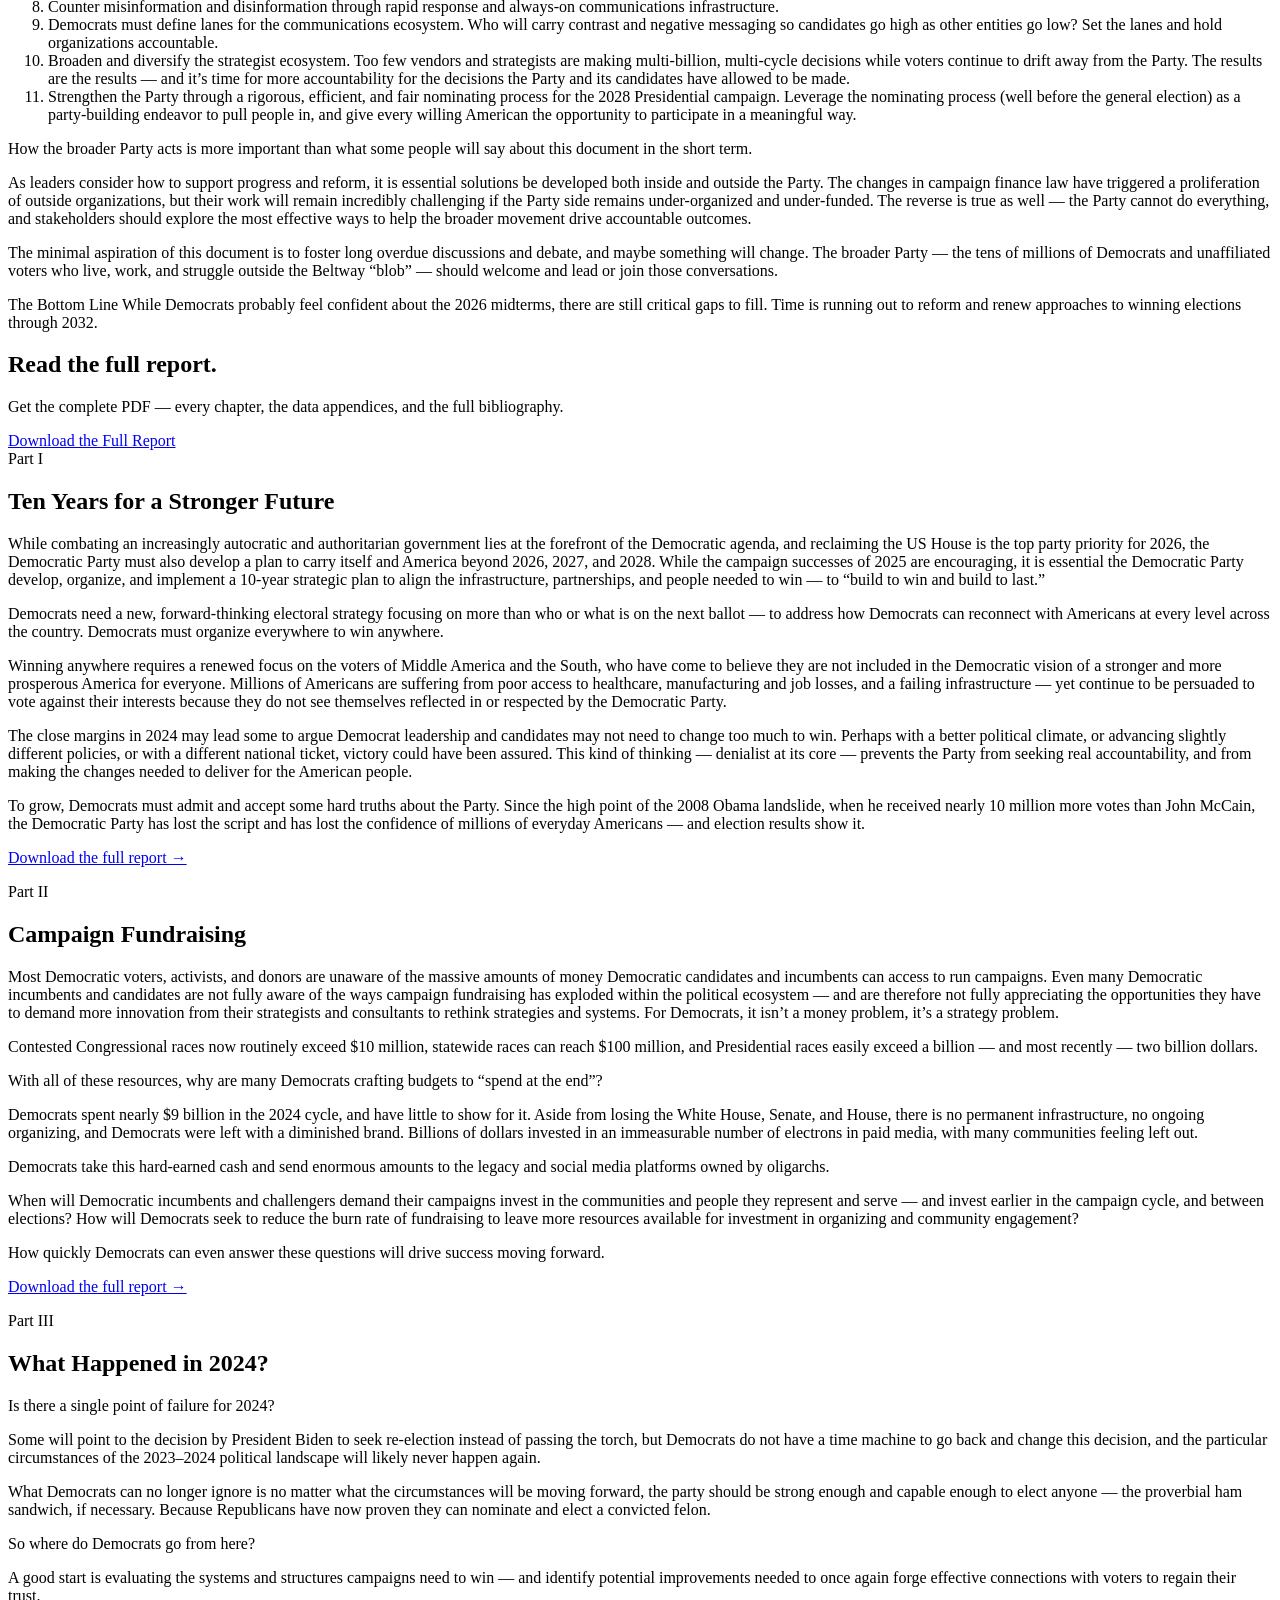
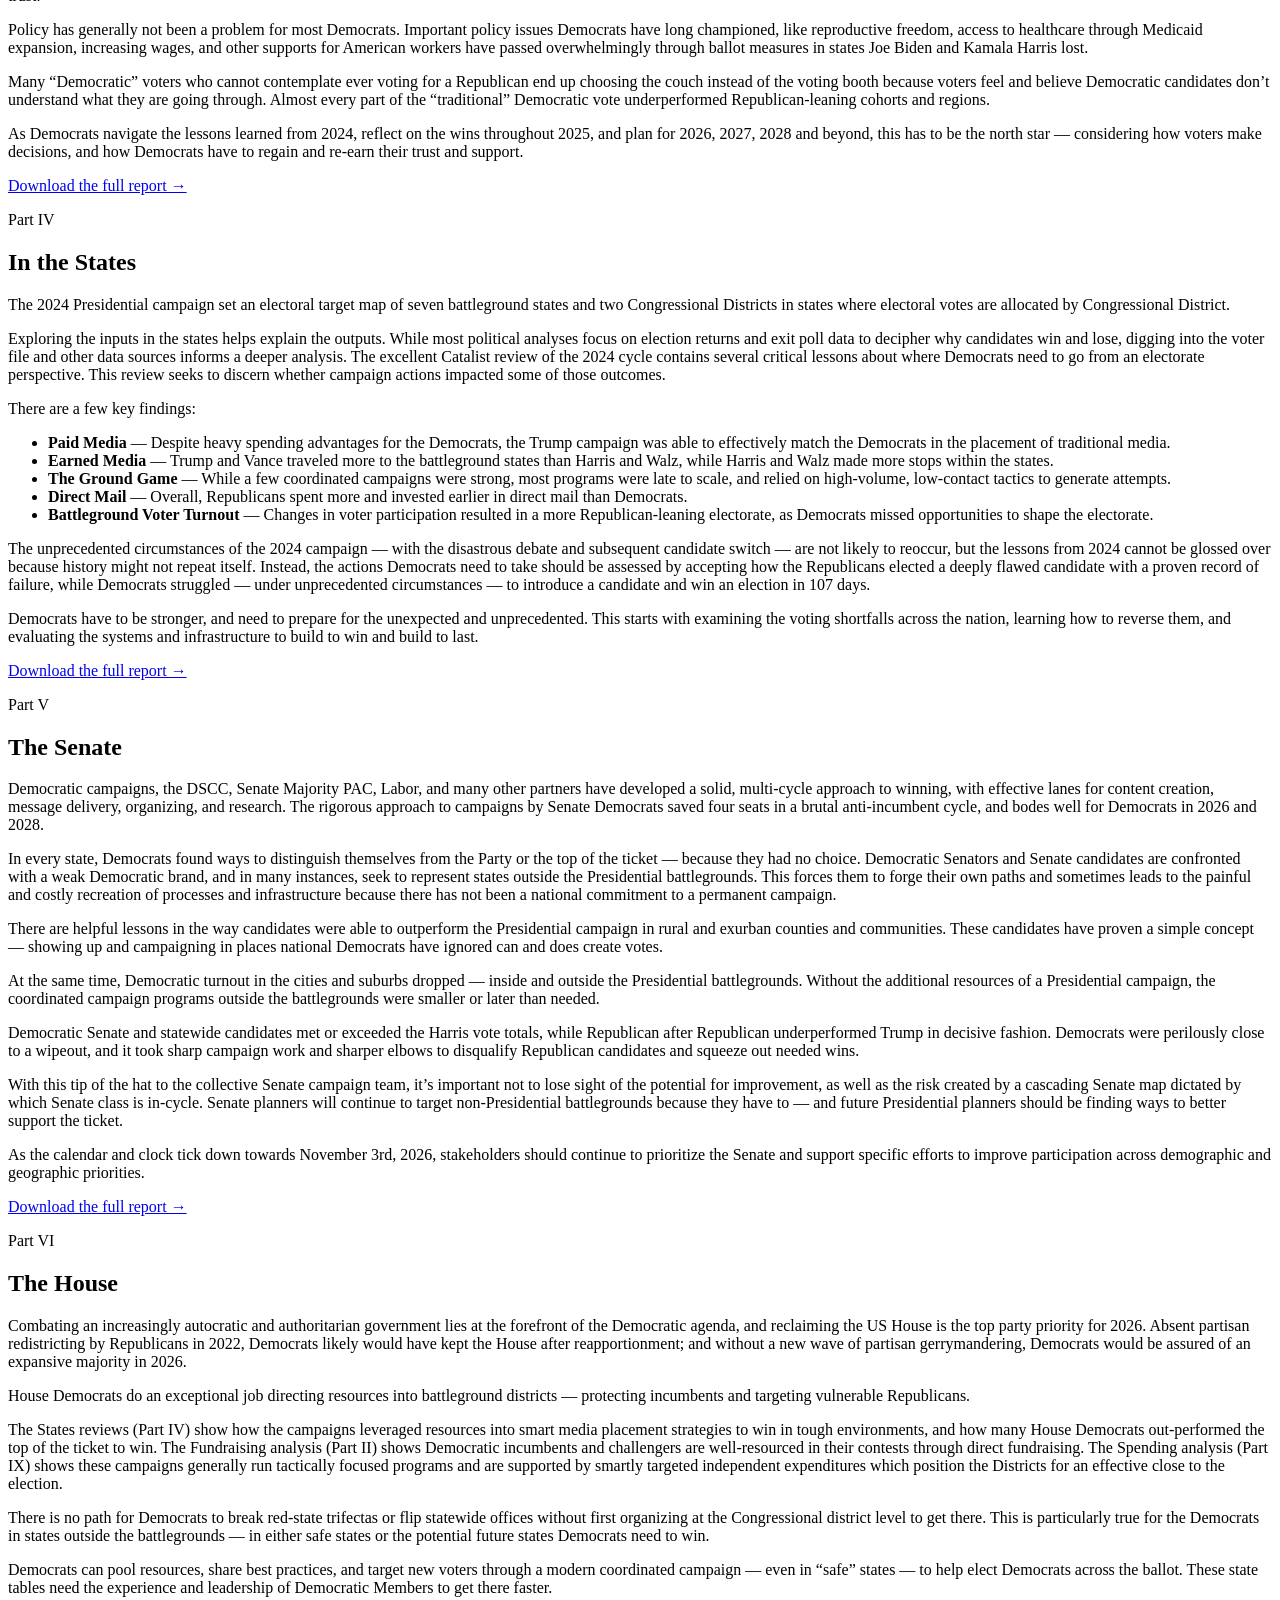
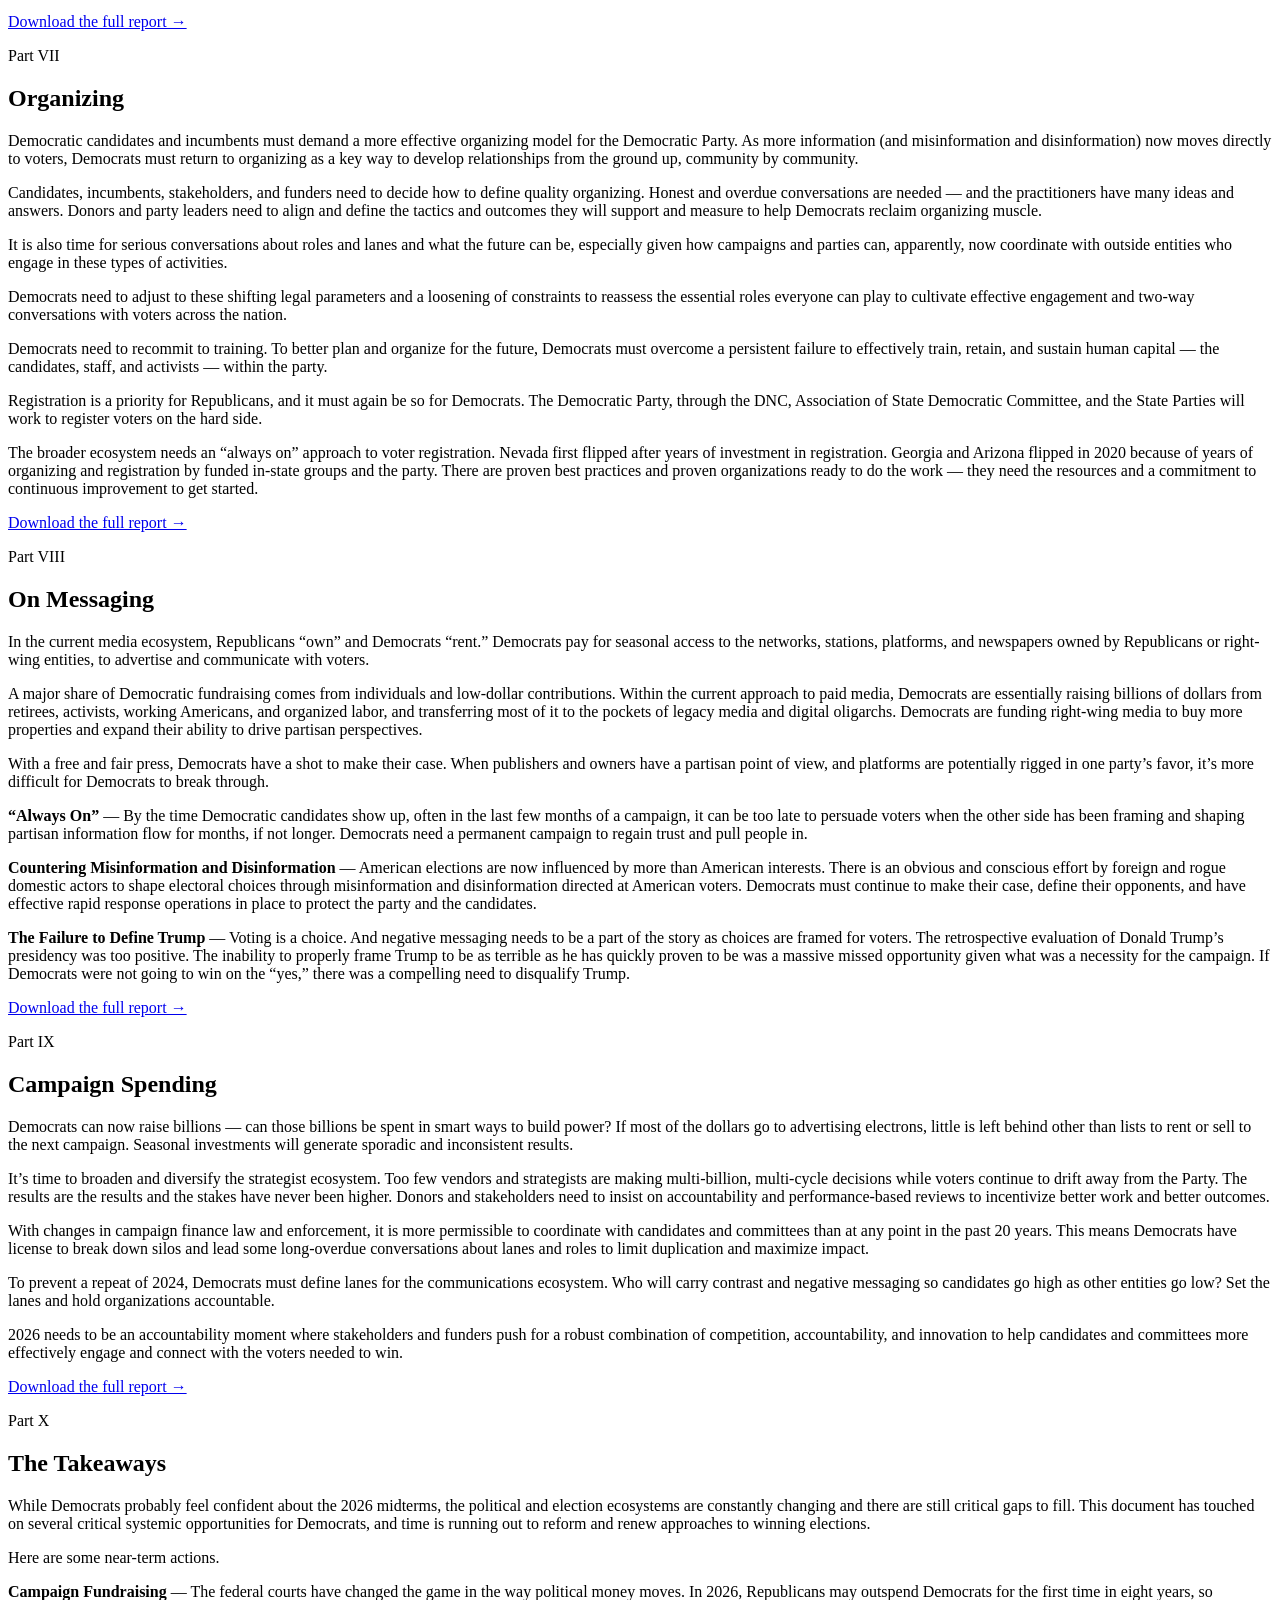
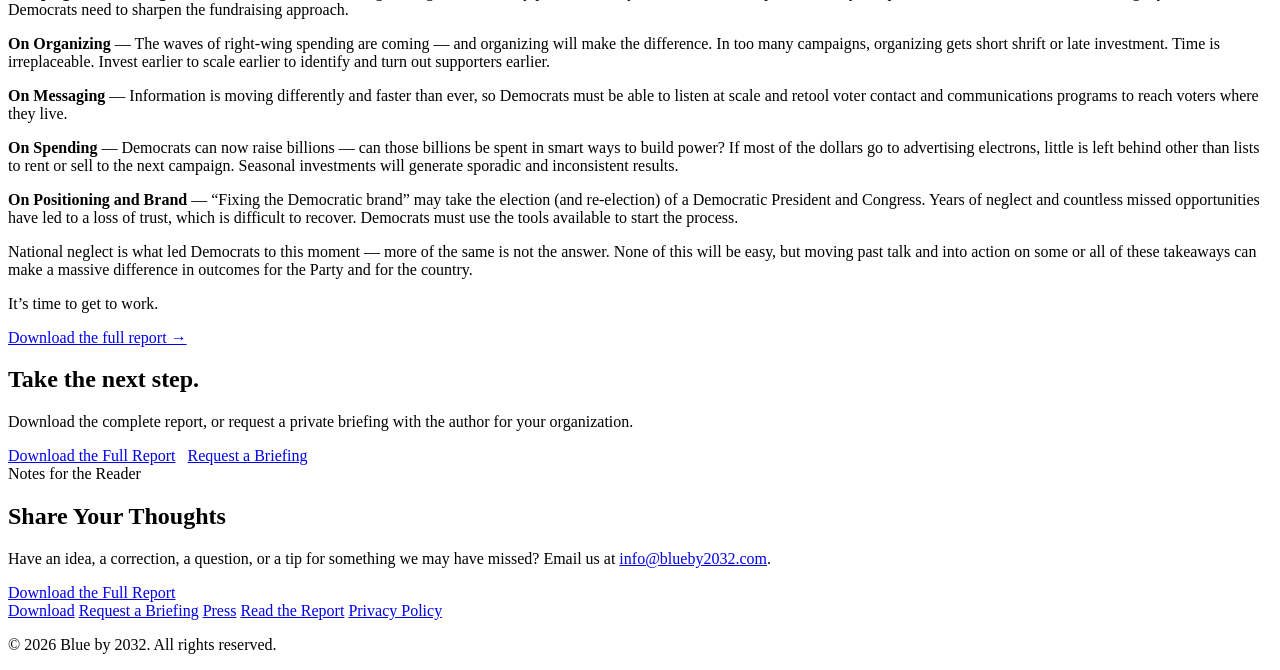
==== commit 2d2102f3: "Add desktop outline rail with scrollspy; slim the Navigate drawer The drawer listed every section an" ====
--- a/report-site/index.html
+++ b/report-site/index.html
@@ -8,8 +8,7 @@
      Remaining placeholder: publish date. (Part VI title "The House"
      is provisional — confirm with client.) The site stays
      password-gated (Netlify SITE_PASSWORD env var) until launch.
-     AT LAUNCH: fill remaining placeholders, remove the
-     .preview-note banner below, drop the designed PDF at
+     AT LAUNCH: fill the publish date, drop the designed PDF at
      assets/report.pdf, then delete the SITE_PASSWORD env var.
      ============================================================ -->
 <html lang="en">
@@ -30,9 +29,6 @@
 <body>
   <div id="progress" aria-hidden="true"></div>
 
-  <!-- Placeholder banner — remove at launch -->
-  <div class="preview-note">Work-in-progress preview &middot; <span class="placeholder">gray text like this</span> is placeholder, replaced by the manuscript at launch</div>
-
   <header class="site-header">
     <div class="bar">
       <a class="brand" href="/">Blue by <span>2032</span></a>
@@ -45,23 +41,45 @@
     </div>
     <nav id="site-nav" class="site-nav" aria-label="Report sections">
       <ol>
-        <li><a href="#executive-summary">Executive Summary</a></li>
-        <li><a href="#part-1"><span class="nav-num">I.</span>Ten Years for a Stronger Future</a></li>
-        <li><a href="#part-2"><span class="nav-num">II.</span>Campaign Fundraising</a></li>
-        <li><a href="#part-3"><span class="nav-num">III.</span>What Happened in 2024?</a></li>
-        <li><a href="#part-4"><span class="nav-num">IV.</span>In the States</a></li>
-        <li><a href="#part-5"><span class="nav-num">V.</span>The Senate</a></li>
-        <li><a href="#part-6"><span class="nav-num">VI.</span>The House</a></li>
-        <li><a href="#part-7"><span class="nav-num">VII.</span>Organizing</a></li>
-        <li><a href="#part-8"><span class="nav-num">VIII.</span>On Messaging</a></li>
-        <li><a href="#part-9"><span class="nav-num">IX.</span>Campaign Spending</a></li>
-        <li><a href="#part-10"><span class="nav-num">X.</span>The Takeaways</a></li>
-        <li><a href="#notes">Share Your Thoughts</a></li>
+        <!-- ≥1200px the outline rail handles sections; the drawer slims to this -->
+        <li class="nav-desktop"><a href="#executive-summary">Read the Report</a></li>
+        <li class="nav-outline"><a href="#executive-summary">Executive Summary</a></li>
+        <li class="nav-outline"><a href="#part-1"><span class="nav-num">I.</span>Ten Years for a Stronger Future</a></li>
+        <li class="nav-outline"><a href="#part-2"><span class="nav-num">II.</span>Campaign Fundraising</a></li>
+        <li class="nav-outline"><a href="#part-3"><span class="nav-num">III.</span>What Happened in 2024?</a></li>
+        <li class="nav-outline"><a href="#part-4"><span class="nav-num">IV.</span>In the States</a></li>
+        <li class="nav-outline"><a href="#part-5"><span class="nav-num">V.</span>The Senate</a></li>
+        <li class="nav-outline"><a href="#part-6"><span class="nav-num">VI.</span>The House</a></li>
+        <li class="nav-outline"><a href="#part-7"><span class="nav-num">VII.</span>Organizing</a></li>
+        <li class="nav-outline"><a href="#part-8"><span class="nav-num">VIII.</span>On Messaging</a></li>
+        <li class="nav-outline"><a href="#part-9"><span class="nav-num">IX.</span>Campaign Spending</a></li>
+        <li class="nav-outline"><a href="#part-10"><span class="nav-num">X.</span>The Takeaways</a></li>
+        <li class="nav-outline"><a href="#notes">Share Your Thoughts</a></li>
         <li><a href="/briefing/">Request a Briefing</a></li>
         <li><a href="/press/">Press</a></li>
       </ol>
     </nav>
   </header>
+
+  <!-- Desktop outline rail — sticky contents with scrollspy (main.js).
+       Hidden <1200px; phones/tablets use the Navigate drawer instead. -->
+  <nav class="outline" aria-label="Outline">
+    <p class="outline-title">Contents</p>
+    <ol>
+      <li><a href="#executive-summary">Executive Summary</a></li>
+      <li><a href="#part-1"><span class="nav-num">I.</span>Ten Years for a Stronger Future</a></li>
+      <li><a href="#part-2"><span class="nav-num">II.</span>Campaign Fundraising</a></li>
+      <li><a href="#part-3"><span class="nav-num">III.</span>What Happened in 2024?</a></li>
+      <li><a href="#part-4"><span class="nav-num">IV.</span>In the States</a></li>
+      <li><a href="#part-5"><span class="nav-num">V.</span>The Senate</a></li>
+      <li><a href="#part-6"><span class="nav-num">VI.</span>The House</a></li>
+      <li><a href="#part-7"><span class="nav-num">VII.</span>Organizing</a></li>
+      <li><a href="#part-8"><span class="nav-num">VIII.</span>On Messaging</a></li>
+      <li><a href="#part-9"><span class="nav-num">IX.</span>Campaign Spending</a></li>
+      <li><a href="#part-10"><span class="nav-num">X.</span>The Takeaways</a></li>
+      <li><a href="#notes">Share Your Thoughts</a></li>
+    </ol>
+  </nav>
 
   <!-- ============ MASTHEAD / REPORT COVER ============ -->
   <section class="masthead">
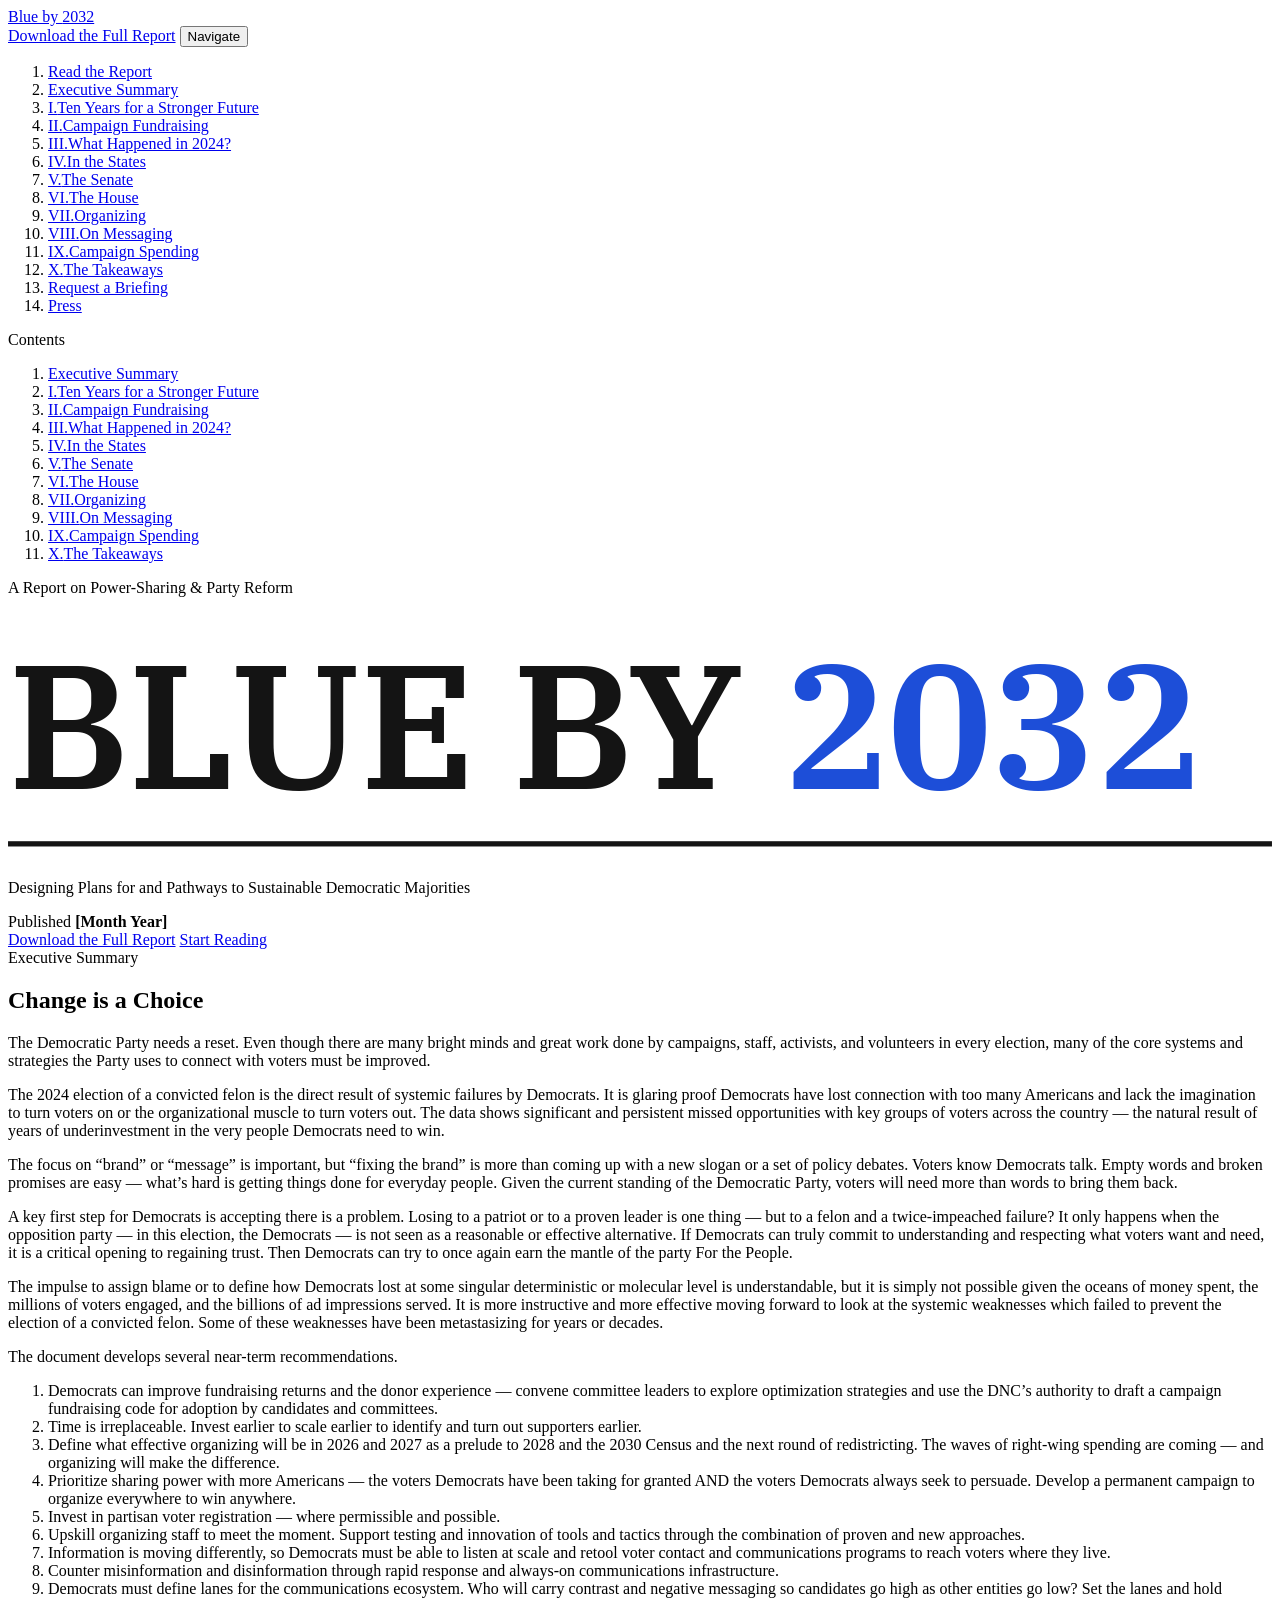
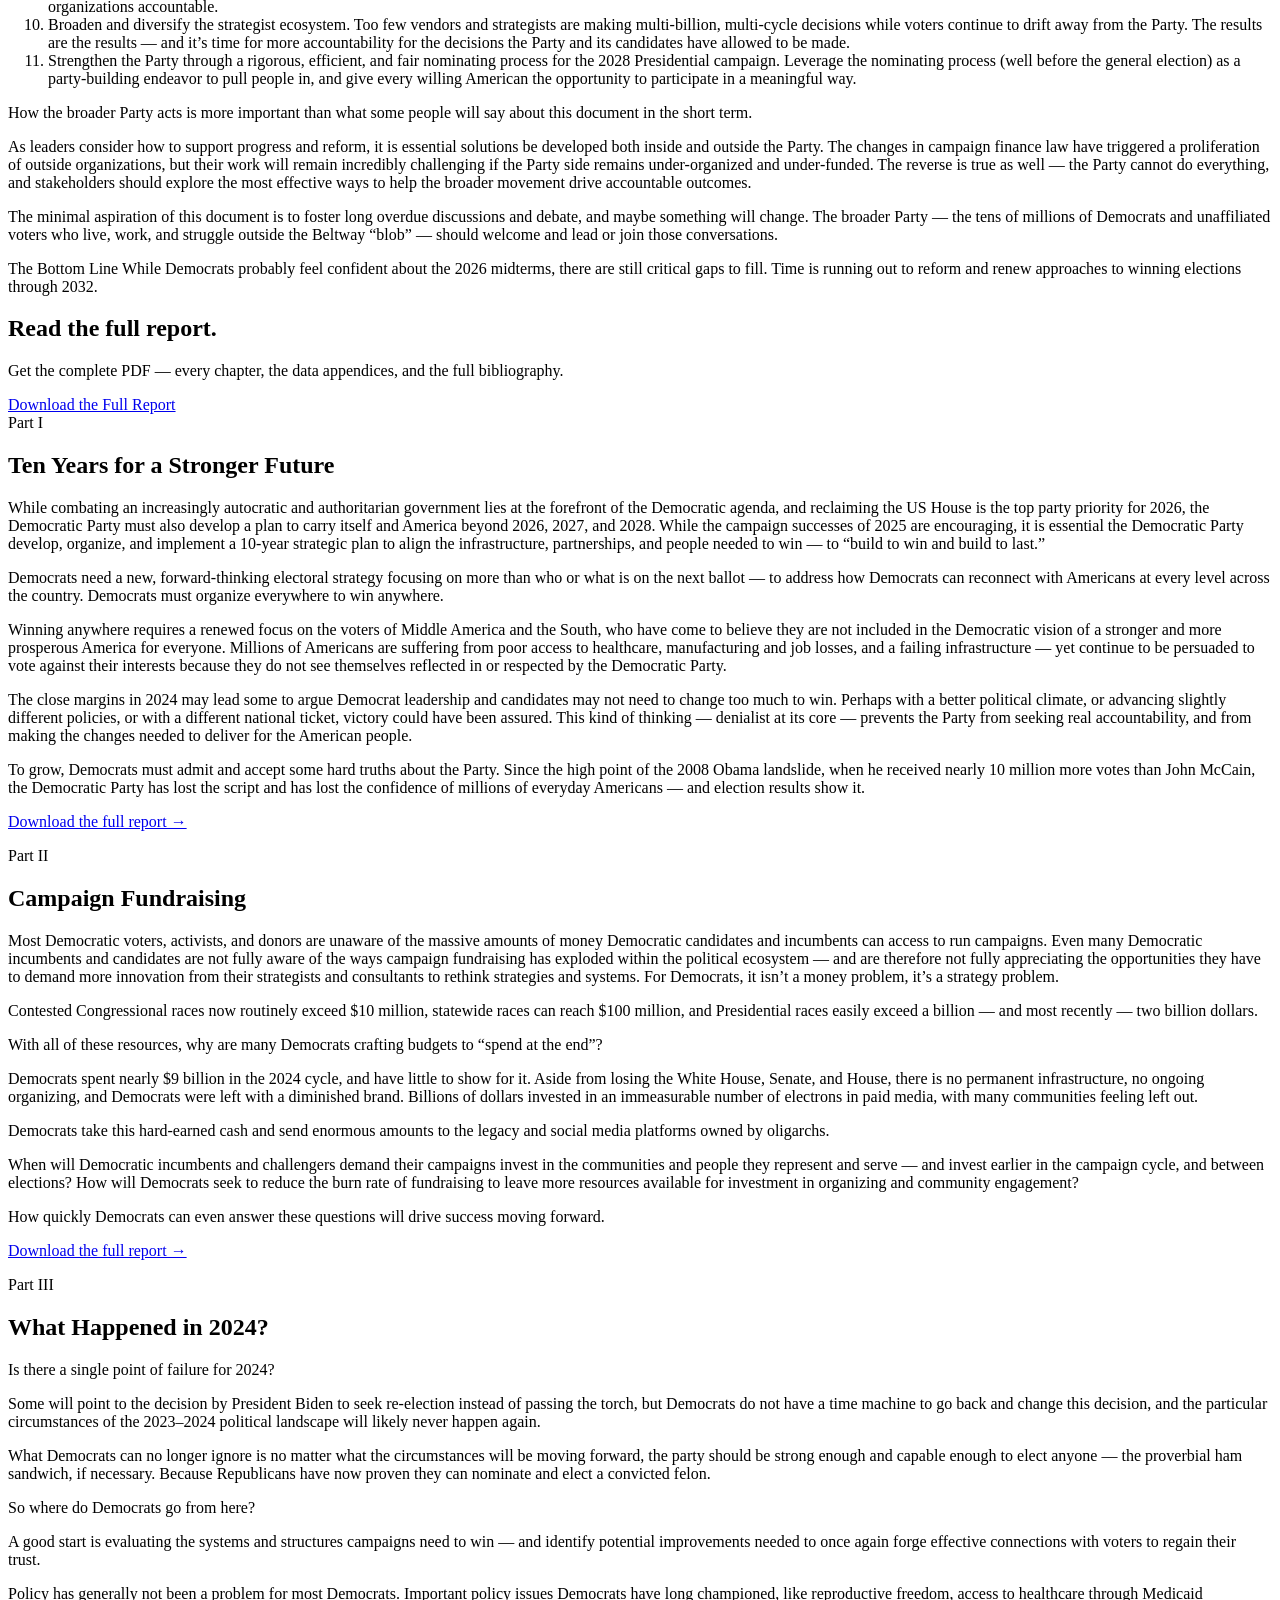
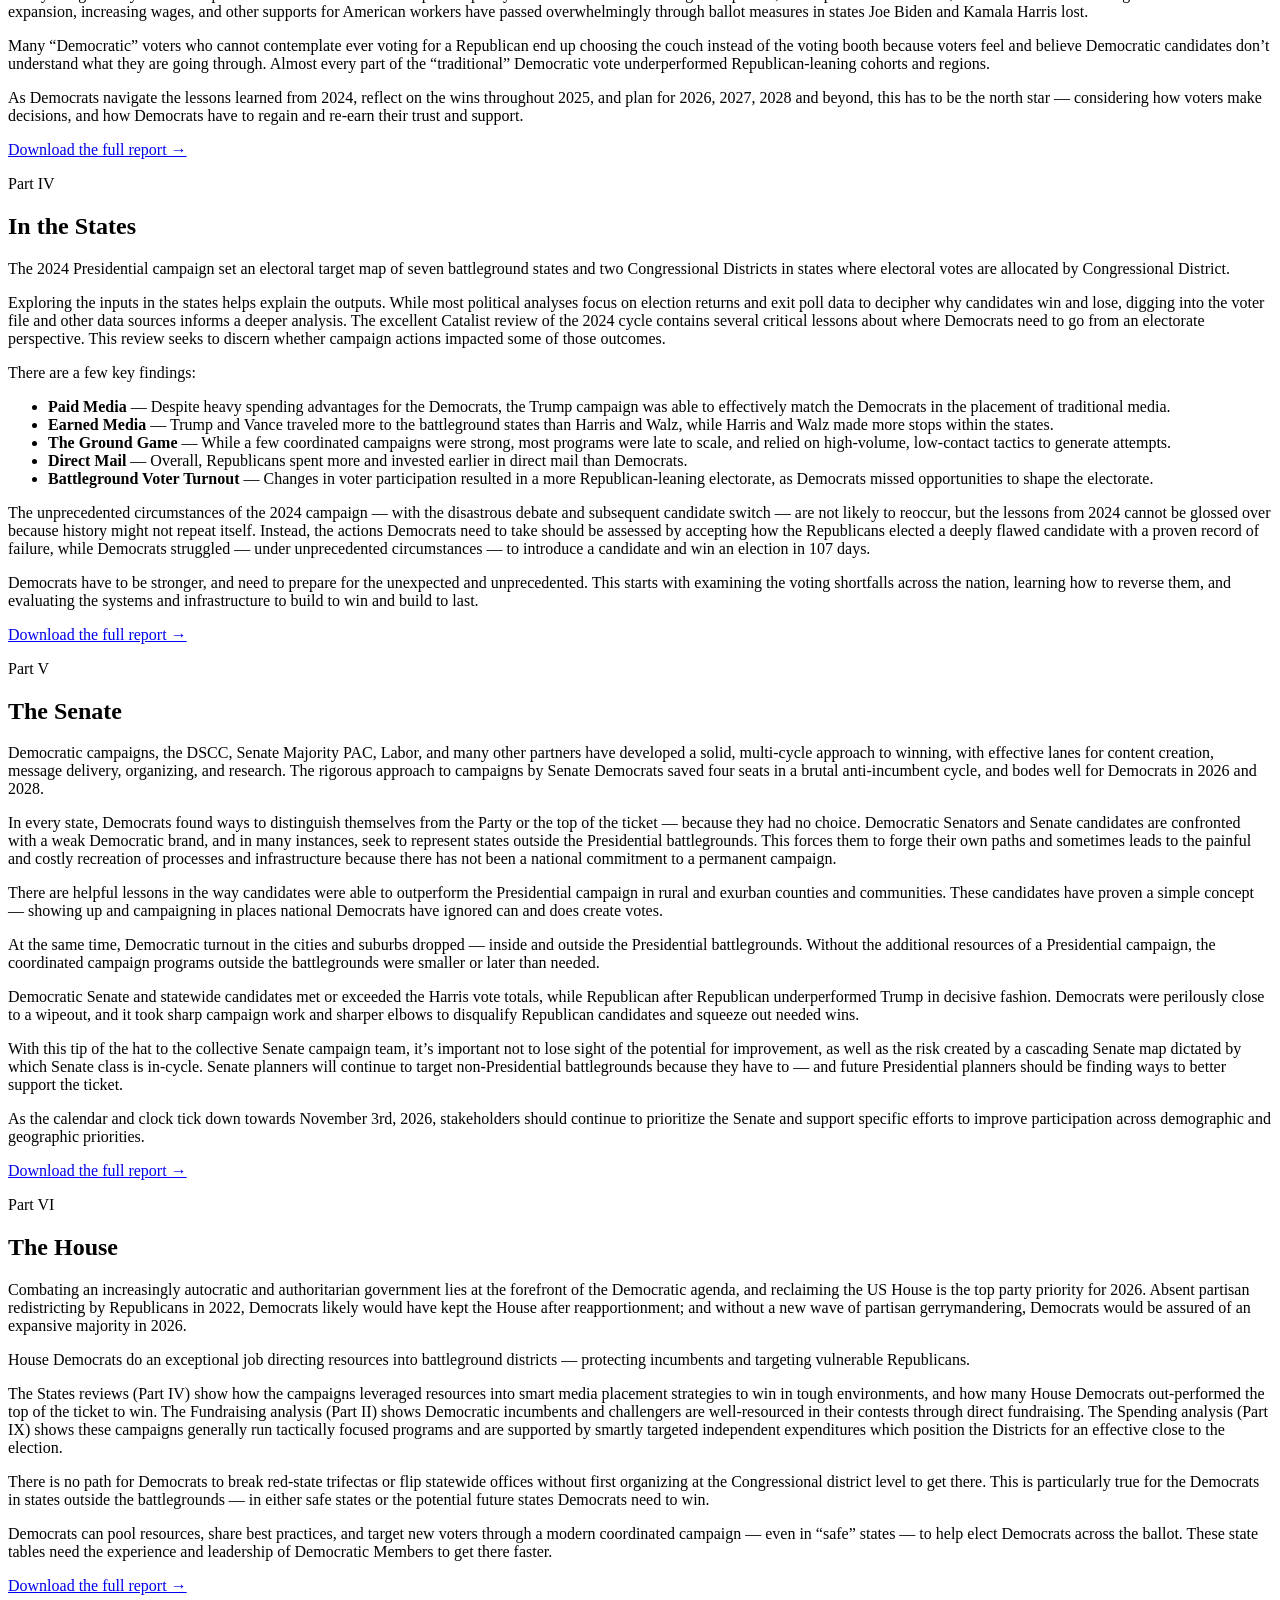
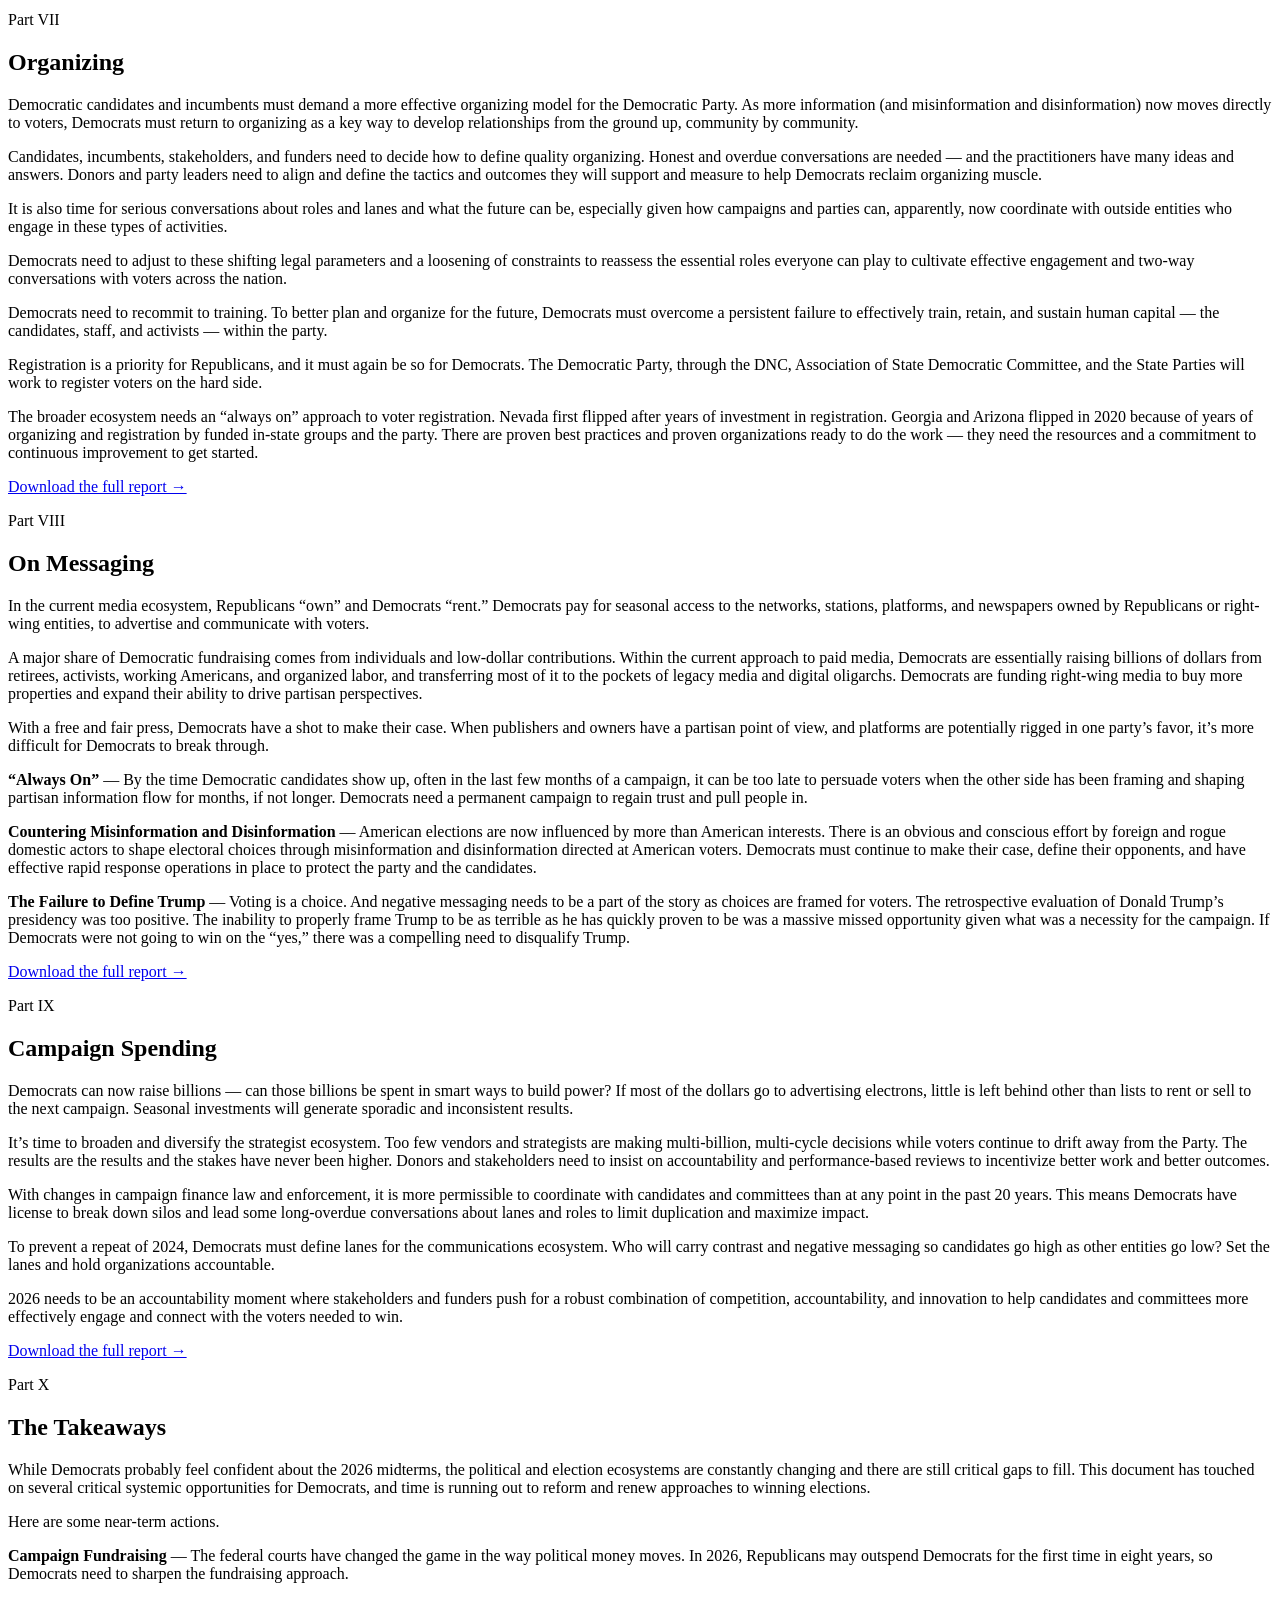
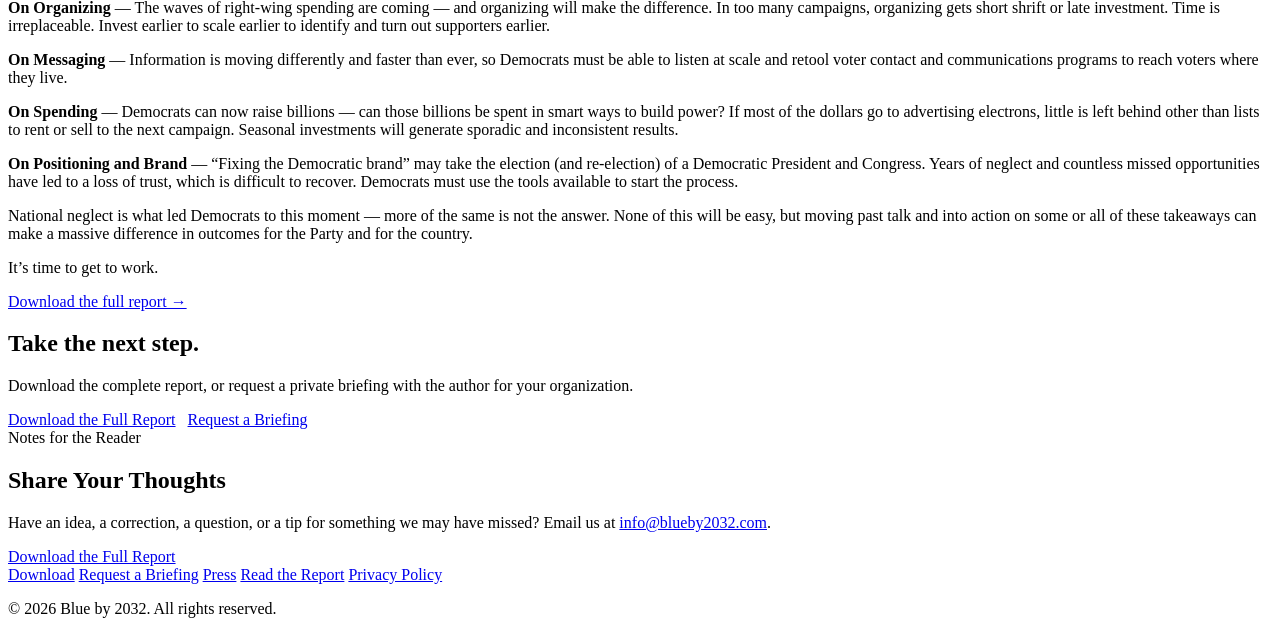
==== commit 3de9c323: "Drop Share Your Thoughts from the outline nav; rail now ends at Part X With #notes as the rail's las" ====
--- a/report-site/index.html
+++ b/report-site/index.html
@@ -54,7 +54,6 @@
         <li class="nav-outline"><a href="#part-8"><span class="nav-num">VIII.</span>On Messaging</a></li>
         <li class="nav-outline"><a href="#part-9"><span class="nav-num">IX.</span>Campaign Spending</a></li>
         <li class="nav-outline"><a href="#part-10"><span class="nav-num">X.</span>The Takeaways</a></li>
-        <li class="nav-outline"><a href="#notes">Share Your Thoughts</a></li>
         <li><a href="/briefing/">Request a Briefing</a></li>
         <li><a href="/press/">Press</a></li>
       </ol>
@@ -77,7 +76,6 @@
       <li><a href="#part-8"><span class="nav-num">VIII.</span>On Messaging</a></li>
       <li><a href="#part-9"><span class="nav-num">IX.</span>Campaign Spending</a></li>
       <li><a href="#part-10"><span class="nav-num">X.</span>The Takeaways</a></li>
-      <li><a href="#notes">Share Your Thoughts</a></li>
     </ol>
   </nav>
 
